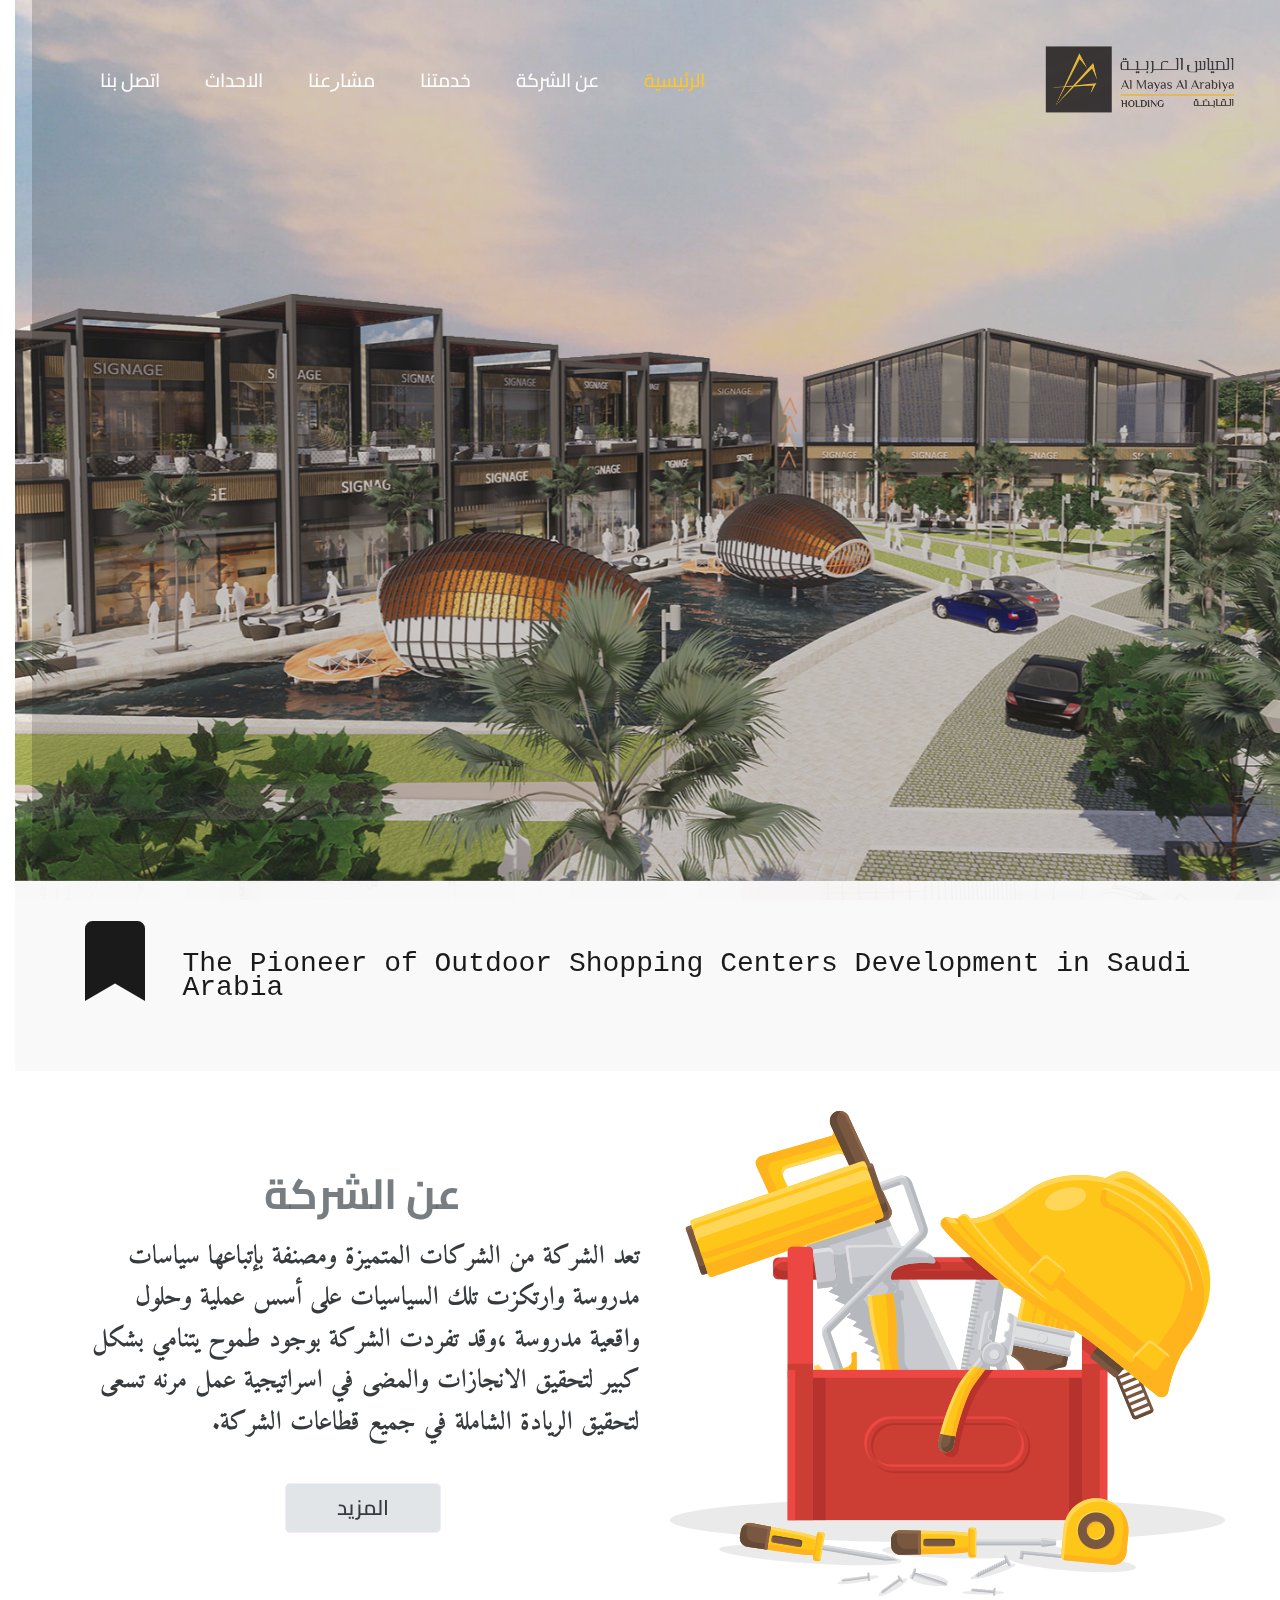
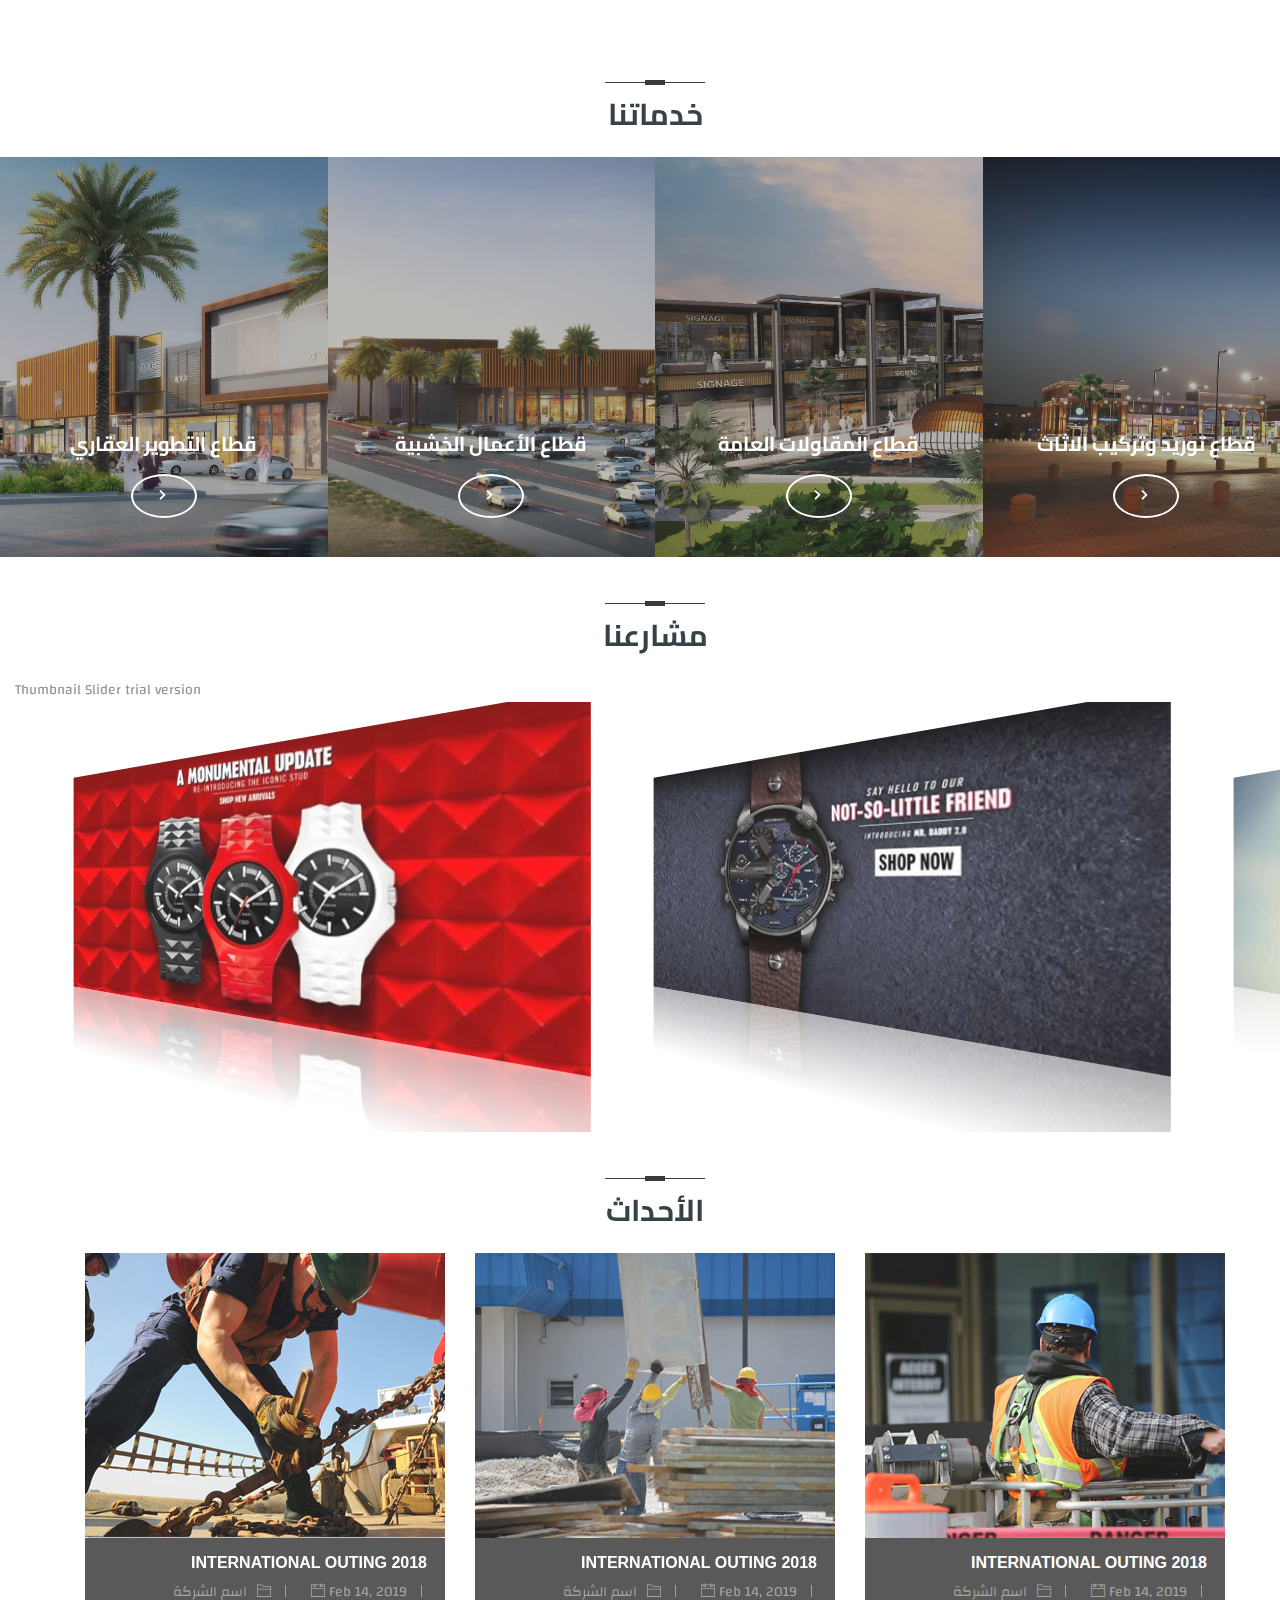
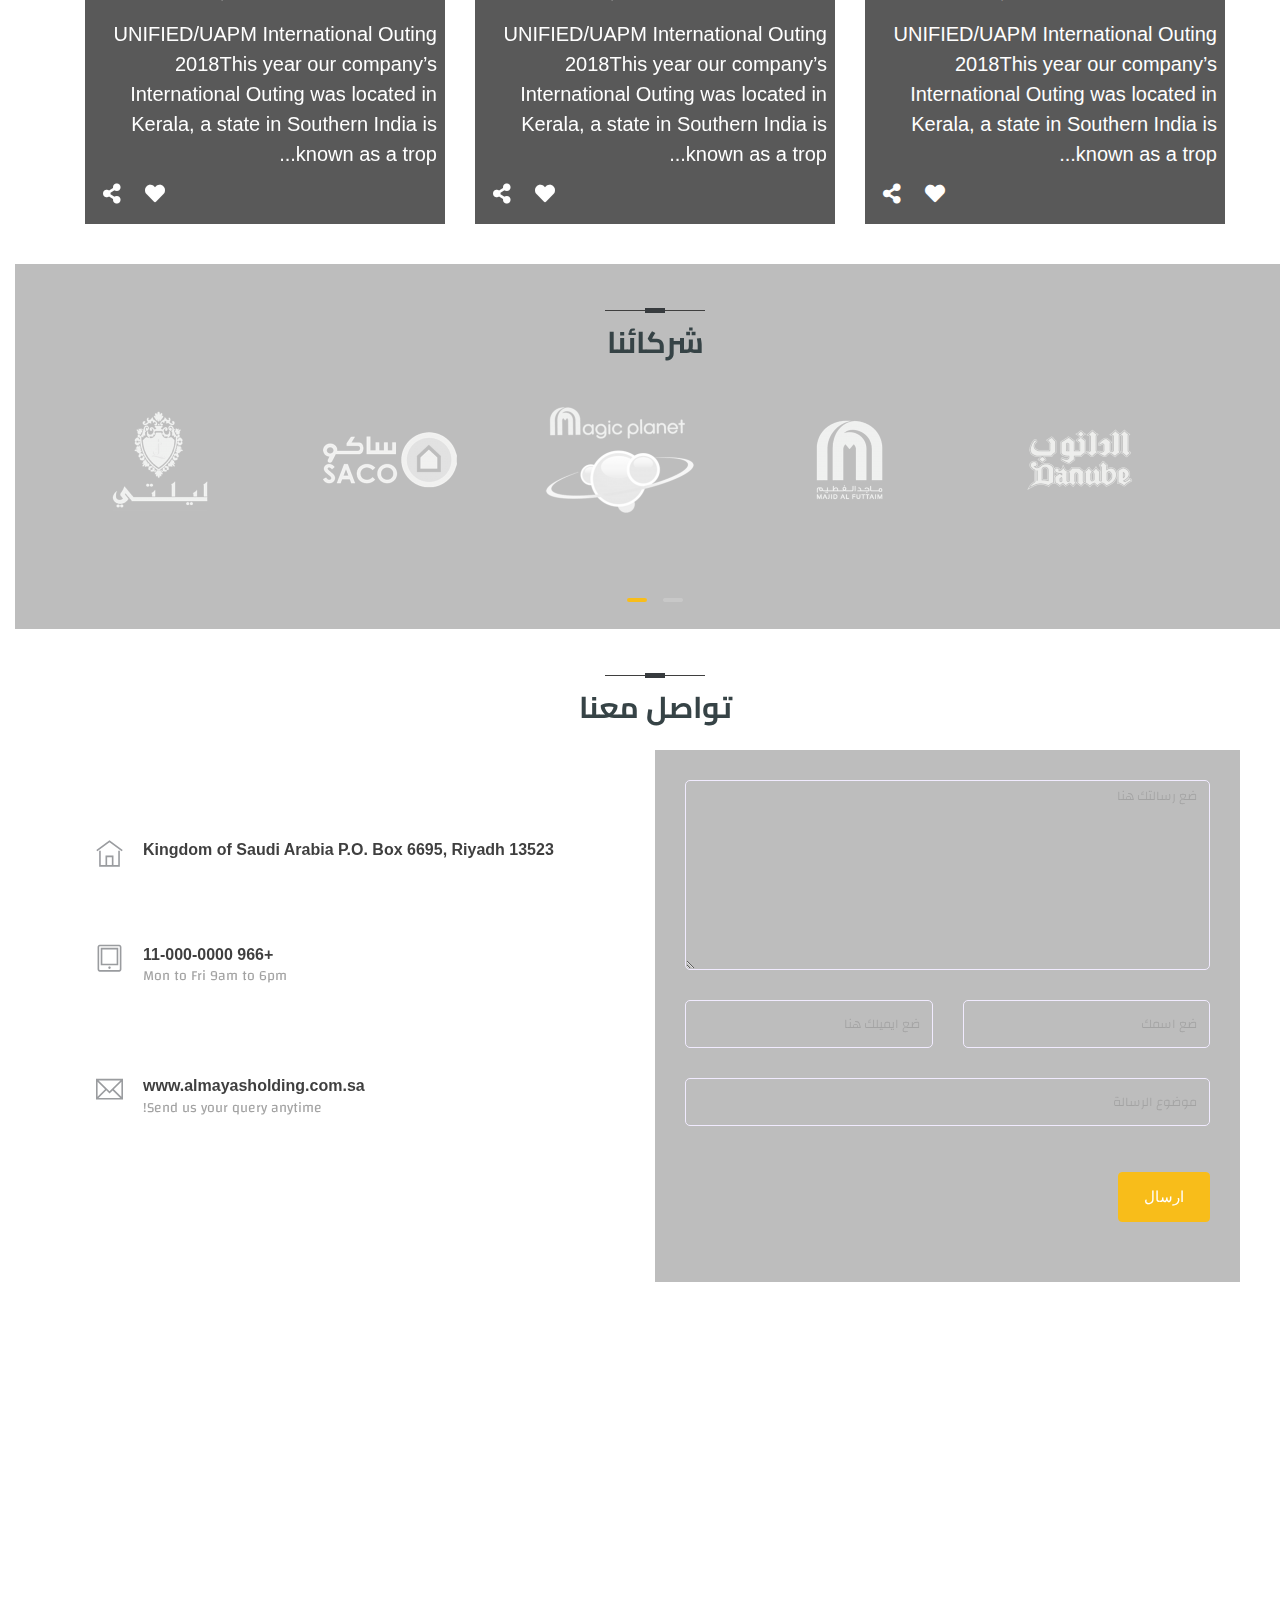
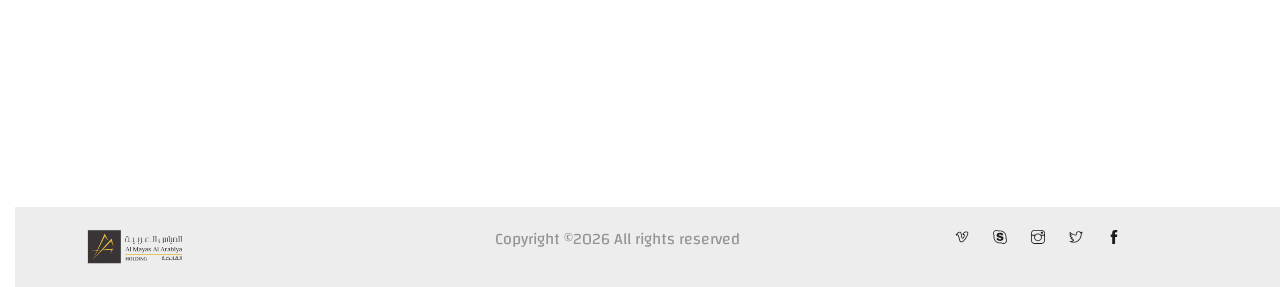
==== index.html @ 6065110e "Add files via upload" ====
<!doctype html>
<html >
<head>
    <!-- Required meta tags -->
    <meta charset="utf-8">
    <meta name="viewport" content="width=device-width, initial-scale=1, shrink-to-fit=no">
    <link rel="icon" href="img/logo.png" type="image/png">
    <title>Index</title>
    <!-- Bootstrap CSS -->
    <link rel="stylesheet" href="css/bootstrap.css">
    <link rel="stylesheet" href="css/themify-icons.css">
    <link rel="stylesheet" href="vendors/fontawesome/css/all.min.css">
    <!-- End WOWSlider.com HEAD section -->
    <link rel="stylesheet" href="vendors/owl-carousel/owl.carousel.min.css">
    <link rel="stylesheet" href="css/bootstrap-rtl.min.css">
    <link href="https://fonts.googleapis.com/css?family=Cairo|Changa" rel="stylesheet">
    <link href="css/thumbnail-slider.css" rel="stylesheet" type="text/css" />
    <!-- main css -->
    <link rel="stylesheet" href="css/style.css">
    <link rel="stylesheet" href="css/responsive.css">

</head>
<body>

         <!-- Start arrow -->
         <div class="up">
                <a href="#">
                   <i class="fa fa-arrow-up" id="goup"></i>
                </a>
                </div>
                    
                <!-- End arrow -->

    <!--================Header Menu Area =================-->
    <header class="header_area">
    <div class="main_menu">
       <nav class="navbar navbar-expand-lg navbar-light">
           <div class="container">
              <!-- Brand and toggle get grouped for better mobile display -->
              <a class="navbar-brand logo_h" href="index.html"><img src="img/logo.png" alt="" width="200px"></a>
              <button class="navbar-toggler" type="button" data-toggle="collapse" data-target="#navbarSupportedContent" aria-controls="navbarSupportedContent" aria-expanded="false" aria-label="Toggle navigation">
                 <span class="icon-bar"></span>
                 <span class="icon-bar"></span>
                 <span class="icon-bar"></span>
             </button>
             <!-- Collect the nav links, forms, and other content for toggling -->
             <div class="collapse navbar-collapse offset" id="navbarSupportedContent">
                <ul class="nav navbar-nav menu_nav mr-auto">
                    <li class="nav-item active"><a class="nav-link" href="index.html">اﻟﺮﺋﻴﺴﻴﺔ</a></li> 
                    <li class="nav-item"><a class="nav-link" href="about-us.html">ﻋﻦ اﻟﺸﺮﻛﺔ</a></li> 
                    <li class="nav-item"><a class="nav-link" href="service.html">خدمتنا</a></li> 
                    <li class="nav-item"><a class="nav-link" href="project.html">ﻣﺸﺎﺭﻋﻨﺎ</a></li>    
                    <li class="nav-item"><a class="nav-link" href="blog.html">الاحداث</a></li>
                    <li class="nav-item"><a class="nav-link" href="contact.html">اﺗﺼﻞ ﺑﻨﺎ</a></li>
                    <!-- <li class="nav-item dropdown">
                    <a class="nav-link dropdown-toggle" href="#" id="navbarDropdown" role="button" data-toggle="dropdown" aria-haspopup="true" aria-expanded="false">
                      <i class="fas fa-globe-europe"></i>
                    </a>
                    <div class="dropdown-menu" aria-labelledby="navbarDropdown">
                      <a class="dropdown-item" href="#">Arabic</a>
                      <a class="dropdown-item" href="#">English</a>
                    </div>
                  </li> -->
                </ul>
            </div> 
        </div>
    </nav>

</div>
</header>
<!--================Header Menu Area =================-->

<!--================Home Banner Area =================-->
<section class="home_banner_area">
    <div class="banner_inner d-flex align-items-center">
        <div class="overlay2"></div>
 </div>
</section>
<!--================End Home Banner Area =================-->

<!--================Pioneer   Area =================-->

    <section class="Pioneer-area area-padding">
        <div class="container">
            <div class="row">
                <div class="col-md-11">
                    <p>The Pioneer of Outdoor Shopping Centers Development in Saudi Arabia</p>
                </div>
            <div class="col-md-1">
                <span><i class="fas fa-bookmark"></i></span>
            </div>
            </div>
        </div>
    </section>

<!--================Pioneer   Area =================-->

<!--================About  Area =================-->
<section class="about-area area-padding">
    <div class="container">
        <div class="row align-items-center">
            
            <div class="col-lg-6 d-none d-lg-block">
                <div class="about-img">
                    <img src="img/banner/about1.png" alt="">
                </div>
            </div>
            <div class="col-lg-6 text-center">
                <div class="about-content">
                    <h4>عن الشركة</h4>
                    <p>ﺗﻌﺪ اﻟﺸﺮﻛﺔ ﻣﻦ اﻟﺸﺮﻛﺎﺕ اﻟﻤﺘﻤﻴﺰﺓ ﻭﻣﺼﻨﻔﺔ ﺑﺈﺗﺒﺎﻋﻬﺎ ﺳﻴﺎﺳﺎﺕ ﻣﺪﺭﻭﺳﺔ ﻭاﺭﺗﻜﺰﺕ ﺗﻠﻚ اﻟﺴﻴﺎﺳﻴﺎﺕ ﻋﻠﻰ ﺃﺳﺲ ﻋﻤﻠﻴﺔ ﻭﺣﻠﻮﻝ ﻭاﻗﻌﻴﺔ ﻣﺪﺭﻭﺳﺔ ،ﻭﻗﺪ ﺗﻔﺮﺩﺕ اﻟﺸﺮﻛﺔ ﺑﻮﺟﻮﺩ ﻃﻤﻮﺡ ﻳﺘﻨﺎﻣﻲ ﺑﺸﻜﻞ ﻛﺒﻴﺮ ﻟﺘﺤﻘﻴﻖ اﻻﻧﺠﺎﺯاﺕ ﻭاﻟﻤﻀﻰ ﻓﻲ اﺳﺮاﺗﻴﺠﻴﺔ ﻋﻤﻞ ﻣﺮﻧﻪ ﺗﺴﻌﻰ ﻟﺘﺤﻘﻴﻖ اﻟﺮﻳﺎﺩﺓ اﻟﺸﺎﻣﻠﺔ ﻓﻲ ﺟﻤﻴﻊ ﻗﻄﺎﻋﺎﺕ اﻟﺸﺮﻛﺔ.</p>

                    <a class="main_btn" href="#">المزيد</a>

                </div>
            </div>
        </div>
    </div>
</section>
<!--================About Area End =================-->

<!--================Service  Area =================-->
<section class="service-area area-padding">
    <div class="">
        <div class="area-heading">
            <h3 class="line">خدماتنا</h3>

        </div>
        <div class="row">

            
            <div class="col-md-6 col-xl-3 padding-none">
                <div class="single-service" style="background-image: url(img/ser/01.jpg);">
                    <div class="overlay"></div>
                    <div class="service-content">
                        <h5>قطاع توريد وتركيب الاثاث </h5>
                        <button data-hover="Read More"><div><i class="fas fa-chevron-right"></i></div></button>
                    </div>
                </div>
            </div>

            
            <div class="col-md-6 col-xl-3 padding-none">
                <div class="single-service" style="background-image: url(img/ser/02.jpg);">
                    <div class="overlay"></div>
                    <div class="service-content">
                        <h5>قطاع المقاولات العامة</h5>
                        <button data-hover="Read More"><div><i class="fas fa-chevron-right"></i></div></button>
                    </div>
                </div>
            </div>


            
            <div class="col-md-6 col-xl-3 padding-none">
                <div class="single-service" style="background-image: url(img/ser/04.jpg);">
                    <div class="overlay"></div>
                    <div class="service-content">
                        <h5>قطاع الأعمال الخشبية</h5>
                        <button data-hover="Read More"><div><i class="fas fa-chevron-right"></i></div></button>
                    </div>
                </div>
            </div>

            
            <div class="col-md-6 col-xl-3 padding-none">
                <div class="single-service" style="background-image: url(img/ser/03.jpg);">
                    <div class="overlay"></div>
                    <div class="service-content">
                        <h5>قطاع التطوير العقاري</h5>
                        <button data-hover="Read More"><div><i class="fas fa-chevron-right"></i></div></button>
                    </div>
                </div>
            </div>

        </div>
        <!-- <div class="row">
            <div class="col-md-12 text-center">
                <a class="main_btn" href="#">المزيد</a>
            </div>
        </div> -->
    </div>
</section>
<!--================Service Area end =================-->



<!--================ Start Portfolio Area =================-->
<div class="container">
    <div class="area-heading">
    <h3 class="line">مشارعنا</h3>

    </div>
</div>
    <div>
        <div id="thumbnail-slider">
            <div class="inner">
                <ul>
                    <li>
                        <a class="thumb" href="img/6.jpg"></a>
                    </li>
                    <li>
                        <a class="thumb" href="img/7.jpg"></a>
                    </li>
                    <li>
                        <a class="thumb" href="img/2.jpg"></a>
                    </li>
                    <li>
                        <a class="thumb" href="img/3.jpg"></a>
                    </li>
                    <li>
                        <a class="thumb" href="img/4.jpg"></a>
                    </li>
                    <li>
                        <a class="thumb" href="img/5.jpg"></a>
                    </li>
                    <li>
                        <a class="thumb" href="img/8.jpg"></a>
                    </li>
                    <li>
                        <a class="thumb" href="img/9.jpg"></a>
                    </li>
                    <li>
                        <a class="thumb" href="img/10.jpg"></a>
                    </li>
                    <li>
                        <a class="thumb" href="img/11.jpg"></a>
                    </li>
                </ul>
            </div>
        </div>
    </div>
<!--================ End Portfolio Area =================-->

<!--================ Start Blog Area =================-->
<section class="blog-area area-padding">
    <div class="container">
      <div class="area-heading">
        <h3 class="line">الأحداث</h3>

    </div>

    <div class="row">
        <div class="col-lg-4 col-md-4">
            <div class="single-blog">
                <div class="thumb">
                    <img class="img-fluid" src="img/blog/1.jpg" alt="">
                </div>
                <div class="short_details">
                    
                    <h5 class="news-title"> INTERNATIONAL OUTING 2018</h5>
                    <div class="meta-top d-flex">

                        <a href="#"><i class="ti-calendar"></i> Feb 14, 2019</a>
                        <a href="#"><i class="ti-folder"></i>اسم الشركة</a>
                    </div>
                    <a class="d-block" href="single-blog.html">
                        <h4>UNIFIED/UAPM International Outing 2018This year our company’s International Outing was located in Kerala, a state in Southern India is known as a trop...</h4>
                    </a>
                    <div class="share-h">
                        <a href="">
                        <i class="fas fa-heart"></i>
                    </a>
                    <a href="">
                        <i class="fas fa-share-alt"></i>
                    </a>
                    </div>
                </div>
            </div>
        </div>
        <div class="col-lg-4 col-md-4">
            <div class="single-blog">
                <div class="thumb">
                    <img class="img-fluid" src="img/blog/2.jpg" alt="">
                </div>
                <div class="short_details">
                    
                    <h5 class="news-title"> INTERNATIONAL OUTING 2018</h5>
                    <div class="meta-top d-flex">

                        <a href="#"><i class="ti-calendar"></i> Feb 14, 2019</a>
                        <a href="#"><i class="ti-folder"></i>اسم الشركة</a>
                    </div>
                    <a class="d-block" href="single-blog.html">
                        <h4>UNIFIED/UAPM International Outing 2018This year our company’s International Outing was located in Kerala, a state in Southern India is known as a trop...</h4>
                    </a>
                    <div class="share-h">
                        <a href="">
                        <i class="fas fa-heart"></i>
                    </a>
                    <a href="">
                        <i class="fas fa-share-alt"></i>
                    </a>
                    </div>
                </div>
            </div>
        </div>
        <div class="col-lg-4 col-md-4">
            <div class="single-blog">
                <div class="thumb">
                    <img class="img-fluid" src="img/blog/3.jpg" alt="">
                </div>
                <div class="short_details">
                    
                    <h5 class="news-title"> INTERNATIONAL OUTING 2018</h5>
                    <div class="meta-top d-flex">

                        <a href="#"><i class="ti-calendar"></i> Feb 14, 2019</a>
                        <a href="#"><i class="ti-folder"></i>اسم الشركة</a>
                    </div>
                    <a class="d-block" href="single-blog.html">
                        <h4>UNIFIED/UAPM International Outing 2018This year our company’s International Outing was located in Kerala, a state in Southern India is known as a trop...</h4>
                    </a>
                    <div class="share-h">
                        <a href="">
                        <i class="fas fa-heart"></i>
                    </a>
                    <a href="">
                        <i class="fas fa-share-alt"></i>
                    </a>
                    </div>
                </div>
            </div>
        </div>
    </div>
</div>
</section>
<!--================ End Blog Area =================-->

<!--================ Start Testimonial Area =================-->
<section class="testimonial-area area-padding" style="direction: ltr; position: relative;" >
    <div class="overlay"></div>
    <div class="container">
     <div class="area-heading">
        <h3 class="line">شركائنا</h3>

    </div>
    <div class="owl-carousel owl-theme">
    <div class="item">
        <div class="thumb">
            <img class="img-fluid" src="img/elements/tes1.jpg" alt="">
        </div>
    </div>
    <div class="item">
        <div class="thumb">
            <img class="img-fluid" src="img/elements/tex2.jpg" alt="">
        </div>
    </div>
    <div class="item">
        <div class="thumb">
            <img class="img-fluid" src="img/elements/tex3.jpg" alt="">
        </div>
    </div>
    <div class="item">
        <div class="thumb">
            <img class="img-fluid" src="img/elements/tex4.jpg" alt="">
        </div>
    </div>
    <div class="item">
        <div class="thumb">
            <img class="img-fluid" src="img/elements/tex5.jpg" alt="">
        </div>
    </div>
    <div class="item">
        <div class="thumb">
            <img class="img-fluid" src="img/elements/tex6.jpg" alt="">
        </div>
    </div>
    <div class="item">
        <div class="thumb">
            <img class="img-fluid" src="img/elements/tex7.jpg" alt="">
        </div>
    </div>
    <div class="item">
        <div class="thumb">
            <img class="img-fluid" src="img/elements/tex8.jpg" alt="">
        </div>
    </div>
    <div class="item">
        <div class="thumb">
            <img class="img-fluid" src="img/elements/tex9.jpg" alt="">
        </div>
    </div>
</div>
</div>
</section>
<!--================ End Testimonial Area =================-->

  <!-- ================ contact section start ================= -->
  <section class="contact-section area-padding2">
    <div class="container">



      <div class="row">
        <div class="col-12">
            <div class="area-heading">
                <h3 class="line">تواصل معنا</h3>
        
            </div>
        </div>
        <div class="col-lg-6 form-edit">
            <div class="overlay"></div>
          <form class="form-contact contact_form" action="contact_process.php" method="post" id="contactForm" novalidate="novalidate">
            <div class="row">
              <div class="col-12">
                <div class="form-group">
                    <textarea class="form-control w-100" name="message" id="message" cols="30" rows="9" placeholder="ضع رسالتك هنا "></textarea>
                </div>
              </div>
              <div class="col-sm-6">
                <div class="form-group">
                  <input class="form-control" name="name" id="name" type="text" placeholder="ضع اسمك">
                </div>
              </div>
              <div class="col-sm-6">
                <div class="form-group">
                  <input class="form-control" name="email" id="email" type="email" placeholder="ضع ايميلك هنا">
                </div>
              </div>
              <div class="col-12">
                <div class="form-group">
                  <input class="form-control" name="subject" id="subject" type="text" placeholder="موضوع الرسالة">
                </div>
              </div>
            </div>
            <div class="form-group mt-3">
              <button type="submit" class="button button-contactForm">ارسال</button>
            </div>
          </form>


        </div>

        <div class="col-lg-6 info2">
          <div class="media contact-info">
            <div class="media-body">
              <h3>Kingdom of Saudi Arabia P.O. Box 6695, Riyadh 13523</h3>
            </div>
            <span class="contact-info__icon"><i class="ti-home"></i></span>
          </div>
          <div class="media contact-info">
            <div class="media-body">
              <h3><a href=" +966 11-000-0000"> +966 11-000-0000</a></h3>
              <p>Mon to Fri 9am to 6pm</p>
            </div>
            <span class="contact-info__icon"><i class="ti-tablet"></i></span>
          </div>
          <div class="media contact-info">
            <div class="media-body">
              <h3><a href=" www.almayasholding.com.sa"> www.almayasholding.com.sa</a></h3>
              <p>Send us your query anytime!</p>
            </div>
            <span class="contact-info__icon"><i class="ti-email"></i></span>
          </div>
        </div>
      </div>
    </div>
          <div >
         <iframe src="https://www.google.com/maps/embed?pb=!1m18!1m12!1m3!1d3453.3534548823413!2d31.337905384674446!3d30.05540142500945!2m3!1f0!2f0!3f0!3m2!1i1024!2i768!4f13.1!3m3!1m2!1s0x14583e6694827131%3A0x3f10094e14791dc7!2z2KrZhdmK2YUg2KXYqNmGINin2YTZhdi52LLYjCDYp9mE2YXZhti32YLYqSDYp9mE2KPZiNmE2YnYjCDZhdiv2YrZhtipINmG2LXYsdiMINmF2K3Yp9mB2LjYqSDYp9mE2YLYp9mH2LHYqeKArA!5e0!3m2!1sar!2seg!4v1554543155558!5m2!1sar!2seg" width="100%" height="480" frameborder="0" style="border:0" allowfullscreen></iframe>
        
      </div>
  </section>
  <!-- ================ contact section end ================= -->

<!--================ start footer Area =================-->
<footer class="footer-area ">
    <div class="container">
        <div class="row">
           <!--  <div class="col-lg-12">
                <div class="single-footer-widget">
                    <div class="row">   
                        <div class="col-lg-4 text-center">
                           <ul class="footer-nav">
                            <li><i class="ti-angle-right"></i>
                                <a href="index.html">الرئيسية</a>
                            </li>
                            <li><i class="ti-angle-right"></i>
                                <a href="about-us.html">عن الشركة</a>
                            </li>
                            <li><i class="ti-angle-right"></i>
                                <a href="service.html">خدمتنا</a>
                            </li>
                            <li><i class="ti-angle-right"></i>
                                <a href="project.html">مشارعنا</a>
                            </li>
                            <li><i class="ti-angle-right"></i>
                                <a href="blog.html">الاحداث</a>
                            </li>
                            <li><i class="ti-angle-right"></i>
                                <a href="contact.html">اتصل بنا</a>
                            </li>
                        </ul>

                    </div>
                    <div class="col-lg-4 text-center">
                       <ul class="footer-nav">
                        <li>
                            <a href=""><img src="img/social/01.png"></a>
                        </li>
                        <li>
                            <a href=""><img src="img/social/02.png"></a>
                        </li>
                        <li>
                            <a href=""><img src="img/social/03.png"></a>
                        </li>
                        <li>
                            <a href=""><img src="img/social/04.png"></a>
                        </li>
                    </ul>
                </div>
                <div class="col-lg-4">
                    <p class="footer-text ">
                    Copyright &copy;<script>document.write(new Date().getFullYear());</script> All rights reserved

                    </p>
                </div>
            </div> -->

            <div class="col-lg-4">
               <ul class="footer_social">
                    <li><a href="#"><i class="ti-facebook"></i></a></li>
                    <li><a href="#"><i class="ti-twitter"></i></a></li>
                    <li><a href="#"><i class="ti-instagram"></i></a></li>
                    <li><a href="#"><i class="ti-skype"></i></a></li>
                    <li><a href="#"><i class="ti-vimeo"></i></a></li>
                </ul>
            </div>
            <div class="col-lg-4">
                <p class="footer-copy">
                    Copyright &copy;<script>document.write(new Date().getFullYear());</script> All rights reserved

                    </p>
            </div>
            <div class="col-lg-4">
                 <img src="img/logo.png" alt="" width="100px">
            </div>
        </div>
    </div>

</div>


</div>


</footer>
<!--================ End footer Area =================-->






<!-- Optional JavaScript -->
<!-- jQuery first, then Popper.js, then Bootstrap JS -->
<script src="js/jquery-2.2.4.min.js"></script>
<script src="js/popper.js"></script>
<script src="js/bootstrap.min.js"></script>
<script src="js/stellar.js"></script>
<script src="vendors/isotope/imagesloaded.pkgd.min.js"></script>
<script src="vendors/isotope/isotope.pkgd.min.js"></script>
<script src="vendors/owl-carousel/owl.carousel.min.js"></script>
<script src="js/jquery.ajaxchimp.min.js"></script>
<script src="js/jquery.counterup.min.js"></script>
<script src="js/waypoints.min.js"></script>
<script src="js/mail-script.js"></script>
<script src="js/contact.js"></script>
<script src="js/jquery.form.js"></script>
<script src="js/jquery.validate.min.js"></script>
<script src="js/thumbnail-slider.js" type="text/javascript"></script>
<script src="js/mail-script.js"></script>
<script src="js/theme.js"></script>
</body>
</html>
---- css/themify-icons.css ----
@font-face {
	font-family: 'themify';
	src:url('../fonts/themify.eot?-fvbane');
	src:url('../fonts/themify.eot?#iefix-fvbane') format('embedded-opentype'),
		url('../fonts/themify.woff?-fvbane') format('woff'),
		url('../fonts/themify.ttf?-fvbane') format('truetype'),
		url('../fonts/themify.svg?-fvbane#themify') format('svg');
	font-weight: normal;
	font-style: normal;
}

[class^="ti-"], [class*=" ti-"] {
	font-family: 'themify';
	speak: none;
	font-style: normal;
	font-weight: normal;
	font-variant: normal;
	text-transform: none;
	line-height: 1;

	/* Better Font Rendering =========== */
	-webkit-font-smoothing: antialiased;
	-moz-osx-font-smoothing: grayscale;
}

.ti-wand:before {
	content: "\e600";
}
.ti-volume:before {
	content: "\e601";
}
.ti-user:before {
	content: "\e602";
}
.ti-unlock:before {
	content: "\e603";
}
.ti-unlink:before {
	content: "\e604";
}
.ti-trash:before {
	content: "\e605";
}
.ti-thought:before {
	content: "\e606";
}
.ti-target:before {
	content: "\e607";
}
.ti-tag:before {
	content: "\e608";
}
.ti-tablet:before {
	content: "\e609";
}
.ti-star:before {
	content: "\e60a";
}
.ti-spray:before {
	content: "\e60b";
}
.ti-signal:before {
	content: "\e60c";
}
.ti-shopping-cart:before {
	content: "\e60d";
}
.ti-shopping-cart-full:before {
	content: "\e60e";
}
.ti-settings:before {
	content: "\e60f";
}
.ti-search:before {
	content: "\e610";
}
.ti-zoom-in:before {
	content: "\e611";
}
.ti-zoom-out:before {
	content: "\e612";
}
.ti-cut:before {
	content: "\e613";
}
.ti-ruler:before {
	content: "\e614";
}
.ti-ruler-pencil:before {
	content: "\e615";
}
.ti-ruler-alt:before {
	content: "\e616";
}
.ti-bookmark:before {
	content: "\e617";
}
.ti-bookmark-alt:before {
	content: "\e618";
}
.ti-reload:before {
	content: "\e619";
}
.ti-plus:before {
	content: "\e61a";
}
.ti-pin:before {
	content: "\e61b";
}
.ti-pencil:before {
	content: "\e61c";
}
.ti-pencil-alt:before {
	content: "\e61d";
}
.ti-paint-roller:before {
	content: "\e61e";
}
.ti-paint-bucket:before {
	content: "\e61f";
}
.ti-na:before {
	content: "\e620";
}
.ti-mobile:before {
	content: "\e621";
}
.ti-minus:before {
	content: "\e622";
}
.ti-medall:before {
	content: "\e623";
}
.ti-medall-alt:before {
	content: "\e624";
}
.ti-marker:before {
	content: "\e625";
}
.ti-marker-alt:before {
	content: "\e626";
}
.ti-arrow-up:before {
	content: "\e627";
}
.ti-arrow-right:before {
	content: "\e628";
}
.ti-arrow-left:before {
	content: "\e629";
}
.ti-arrow-down:before {
	content: "\e62a";
}
.ti-lock:before {
	content: "\e62b";
}
.ti-location-arrow:before {
	content: "\e62c";
}
.ti-link:before {
	content: "\e62d";
}
.ti-layout:before {
	content: "\e62e";
}
.ti-layers:before {
	content: "\e62f";
}
.ti-layers-alt:before {
	content: "\e630";
}
.ti-key:before {
	content: "\e631";
}
.ti-import:before {
	content: "\e632";
}
.ti-image:before {
	content: "\e633";
}
.ti-heart:before {
	content: "\e634";
}
.ti-heart-broken:before {
	content: "\e635";
}
.ti-hand-stop:before {
	content: "\e636";
}
.ti-hand-open:before {
	content: "\e637";
}
.ti-hand-drag:before {
	content: "\e638";
}
.ti-folder:before {
	content: "\e639";
}
.ti-flag:before {
	content: "\e63a";
}
.ti-flag-alt:before {
	content: "\e63b";
}
.ti-flag-alt-2:before {
	content: "\e63c";
}
.ti-eye:before {
	content: "\e63d";
}
.ti-export:before {
	content: "\e63e";
}
.ti-exchange-vertical:before {
	content: "\e63f";
}
.ti-desktop:before {
	content: "\e640";
}
.ti-cup:before {
	content: "\e641";
}
.ti-crown:before {
	content: "\e642";
}
.ti-comments:before {
	content: "\e643";
}
.ti-comment:before {
	content: "\e644";
}
.ti-comment-alt:before {
	content: "\e645";
}
.ti-close:before {
	content: "\e646";
}
.ti-clip:before {
	content: "\e647";
}
.ti-angle-up:before {
	content: "\e648";
}
.ti-angle-right:before {
	content: "\e649";
}
.ti-angle-left:before {
	content: "\e64a";
}
.ti-angle-down:before {
	content: "\e64b";
}
.ti-check:before {
	content: "\e64c";
}
.ti-check-box:before {
	content: "\e64d";
}
.ti-camera:before {
	content: "\e64e";
}
.ti-announcement:before {
	content: "\e64f";
}
.ti-brush:before {
	content: "\e650";
}
.ti-briefcase:before {
	content: "\e651";
}
.ti-bolt:before {
	content: "\e652";
}
.ti-bolt-alt:before {
	content: "\e653";
}
.ti-blackboard:before {
	content: "\e654";
}
.ti-bag:before {
	content: "\e655";
}
.ti-move:before {
	content: "\e656";
}
.ti-arrows-vertical:before {
	content: "\e657";
}
.ti-arrows-horizontal:before {
	content: "\e658";
}
.ti-fullscreen:before {
	content: "\e659";
}
.ti-arrow-top-right:before {
	content: "\e65a";
}
.ti-arrow-top-left:before {
	content: "\e65b";
}
.ti-arrow-circle-up:before {
	content: "\e65c";
}
.ti-arrow-circle-right:before {
	content: "\e65d";
}
.ti-arrow-circle-left:before {
	content: "\e65e";
}
.ti-arrow-circle-down:before {
	content: "\e65f";
}
.ti-angle-double-up:before {
	content: "\e660";
}
.ti-angle-double-right:before {
	content: "\e661";
}
.ti-angle-double-left:before {
	content: "\e662";
}
.ti-angle-double-down:before {
	content: "\e663";
}
.ti-zip:before {
	content: "\e664";
}
.ti-world:before {
	content: "\e665";
}
.ti-wheelchair:before {
	content: "\e666";
}
.ti-view-list:before {
	content: "\e667";
}
.ti-view-list-alt:before {
	content: "\e668";
}
.ti-view-grid:before {
	content: "\e669";
}
.ti-uppercase:before {
	content: "\e66a";
}
.ti-upload:before {
	content: "\e66b";
}
.ti-underline:before {
	content: "\e66c";
}
.ti-truck:before {
	content: "\e66d";
}
.ti-timer:before {
	content: "\e66e";
}
.ti-ticket:before {
	content: "\e66f";
}
.ti-thumb-up:before {
	content: "\e670";
}
.ti-thumb-down:before {
	content: "\e671";
}
.ti-text:before {
	content: "\e672";
}
.ti-stats-up:before {
	content: "\e673";
}
.ti-stats-down:before {
	content: "\e674";
}
.ti-split-v:before {
	content: "\e675";
}
.ti-split-h:before {
	content: "\e676";
}
.ti-smallcap:before {
	content: "\e677";
}
.ti-shine:before {
	content: "\e678";
}
.ti-shift-right:before {
	content: "\e679";
}
.ti-shift-left:before {
	content: "\e67a";
}
.ti-shield:before {
	content: "\e67b";
}
.ti-notepad:before {
	content: "\e67c";
}
.ti-server:before {
	content: "\e67d";
}
.ti-quote-right:before {
	content: "\e67e";
}
.ti-quote-left:before {
	content: "\e67f";
}
.ti-pulse:before {
	content: "\e680";
}
.ti-printer:before {
	content: "\e681";
}
.ti-power-off:before {
	content: "\e682";
}
.ti-plug:before {
	content: "\e683";
}
.ti-pie-chart:before {
	content: "\e684";
}
.ti-paragraph:before {
	content: "\e685";
}
.ti-panel:before {
	content: "\e686";
}
.ti-package:before {
	content: "\e687";
}
.ti-music:before {
	content: "\e688";
}
.ti-music-alt:before {
	content: "\e689";
}
.ti-mouse:before {
	content: "\e68a";
}
.ti-mouse-alt:before {
	content: "\e68b";
}
.ti-money:before {
	content: "\e68c";
}
.ti-microphone:before {
	content: "\e68d";
}
.ti-menu:before {
	content: "\e68e";
}
.ti-menu-alt:before {
	content: "\e68f";
}
.ti-map:before {
	content: "\e690";
}
.ti-map-alt:before {
	content: "\e691";
}
.ti-loop:before {
	content: "\e692";
}
.ti-location-pin:before {
	content: "\e693";
}
.ti-list:before {
	content: "\e694";
}
.ti-light-bulb:before {
	content: "\e695";
}
.ti-Italic:before {
	content: "\e696";
}
.ti-info:before {
	content: "\e697";
}
.ti-infinite:before {
	content: "\e698";
}
.ti-id-badge:before {
	content: "\e699";
}
.ti-hummer:before {
	content: "\e69a";
}
.ti-home:before {
	content: "\e69b";
}
.ti-help:before {
	content: "\e69c";
}
.ti-headphone:before {
	content: "\e69d";
}
.ti-harddrives:before {
	content: "\e69e";
}
.ti-harddrive:before {
	content: "\e69f";
}
.ti-gift:before {
	content: "\e6a0";
}
.ti-game:before {
	content: "\e6a1";
}
.ti-filter:before {
	content: "\e6a2";
}
.ti-files:before {
	content: "\e6a3";
}
.ti-file:before {
	content: "\e6a4";
}
.ti-eraser:before {
	content: "\e6a5";
}
.ti-envelope:before {
	content: "\e6a6";
}
.ti-download:before {
	content: "\e6a7";
}
.ti-direction:before {
	content: "\e6a8";
}
.ti-direction-alt:before {
	content: "\e6a9";
}
.ti-dashboard:before {
	content: "\e6aa";
}
.ti-control-stop:before {
	content: "\e6ab";
}
.ti-control-shuffle:before {
	content: "\e6ac";
}
.ti-control-play:before {
	content: "\e6ad";
}
.ti-control-pause:before {
	content: "\e6ae";
}
.ti-control-forward:before {
	content: "\e6af";
}
.ti-control-backward:before {
	content: "\e6b0";
}
.ti-cloud:before {
	content: "\e6b1";
}
.ti-cloud-up:before {
	content: "\e6b2";
}
.ti-cloud-down:before {
	content: "\e6b3";
}
.ti-clipboard:before {
	content: "\e6b4";
}
.ti-car:before {
	content: "\e6b5";
}
.ti-calendar:before {
	content: "\e6b6";
}
.ti-book:before {
	content: "\e6b7";
}
.ti-bell:before {
	content: "\e6b8";
}
.ti-basketball:before {
	content: "\e6b9";
}
.ti-bar-chart:before {
	content: "\e6ba";
}
.ti-bar-chart-alt:before {
	content: "\e6bb";
}
.ti-back-right:before {
	content: "\e6bc";
}
.ti-back-left:before {
	content: "\e6bd";
}
.ti-arrows-corner:before {
	content: "\e6be";
}
.ti-archive:before {
	content: "\e6bf";
}
.ti-anchor:before {
	content: "\e6c0";
}
.ti-align-right:before {
	content: "\e6c1";
}
.ti-align-left:before {
	content: "\e6c2";
}
.ti-align-justify:before {
	content: "\e6c3";
}
.ti-align-center:before {
	content: "\e6c4";
}
.ti-alert:before {
	content: "\e6c5";
}
.ti-alarm-clock:before {
	content: "\e6c6";
}
.ti-agenda:before {
	content: "\e6c7";
}
.ti-write:before {
	content: "\e6c8";
}
.ti-window:before {
	content: "\e6c9";
}
.ti-widgetized:before {
	content: "\e6ca";
}
.ti-widget:before {
	content: "\e6cb";
}
.ti-widget-alt:before {
	content: "\e6cc";
}
.ti-wallet:before {
	content: "\e6cd";
}
.ti-video-clapper:before {
	content: "\e6ce";
}
.ti-video-camera:before {
	content: "\e6cf";
}
.ti-vector:before {
	content: "\e6d0";
}
.ti-themify-logo:before {
	content: "\e6d1";
}
.ti-themify-favicon:before {
	content: "\e6d2";
}
.ti-themify-favicon-alt:before {
	content: "\e6d3";
}
.ti-support:before {
	content: "\e6d4";
}
.ti-stamp:before {
	content: "\e6d5";
}
.ti-split-v-alt:before {
	content: "\e6d6";
}
.ti-slice:before {
	content: "\e6d7";
}
.ti-shortcode:before {
	content: "\e6d8";
}
.ti-shift-right-alt:before {
	content: "\e6d9";
}
.ti-shift-left-alt:before {
	content: "\e6da";
}
.ti-ruler-alt-2:before {
	content: "\e6db";
}
.ti-receipt:before {
	content: "\e6dc";
}
.ti-pin2:before {
	content: "\e6dd";
}
.ti-pin-alt:before {
	content: "\e6de";
}
.ti-pencil-alt2:before {
	content: "\e6df";
}
.ti-palette:before {
	content: "\e6e0";
}
.ti-more:before {
	content: "\e6e1";
}
.ti-more-alt:before {
	content: "\e6e2";
}
.ti-microphone-alt:before {
	content: "\e6e3";
}
.ti-magnet:before {
	content: "\e6e4";
}
.ti-line-double:before {
	content: "\e6e5";
}
.ti-line-dotted:before {
	content: "\e6e6";
}
.ti-line-dashed:before {
	content: "\e6e7";
}
.ti-layout-width-full:before {
	content: "\e6e8";
}
.ti-layout-width-default:before {
	content: "\e6e9";
}
.ti-layout-width-default-alt:before {
	content: "\e6ea";
}
.ti-layout-tab:before {
	content: "\e6eb";
}
.ti-layout-tab-window:before {
	content: "\e6ec";
}
.ti-layout-tab-v:before {
	content: "\e6ed";
}
.ti-layout-tab-min:before {
	content: "\e6ee";
}
.ti-layout-slider:before {
	content: "\e6ef";
}
.ti-layout-slider-alt:before {
	content: "\e6f0";
}
.ti-layout-sidebar-right:before {
	content: "\e6f1";
}
.ti-layout-sidebar-none:before {
	content: "\e6f2";
}
.ti-layout-sidebar-left:before {
	content: "\e6f3";
}
.ti-layout-placeholder:before {
	content: "\e6f4";
}
.ti-layout-menu:before {
	content: "\e6f5";
}
.ti-layout-menu-v:before {
	content: "\e6f6";
}
.ti-layout-menu-separated:before {
	content: "\e6f7";
}
.ti-layout-menu-full:before {
	content: "\e6f8";
}
.ti-layout-media-right-alt:before {
	content: "\e6f9";
}
.ti-layout-media-right:before {
	content: "\e6fa";
}
.ti-layout-media-overlay:before {
	content: "\e6fb";
}
.ti-layout-media-overlay-alt:before {
	content: "\e6fc";
}
.ti-layout-media-overlay-alt-2:before {
	content: "\e6fd";
}
.ti-layout-media-left-alt:before {
	content: "\e6fe";
}
.ti-layout-media-left:before {
	content: "\e6ff";
}
.ti-layout-media-center-alt:before {
	content: "\e700";
}
.ti-layout-media-center:before {
	content: "\e701";
}
.ti-layout-list-thumb:before {
	content: "\e702";
}
.ti-layout-list-thumb-alt:before {
	content: "\e703";
}
.ti-layout-list-post:before {
	content: "\e704";
}
.ti-layout-list-large-image:before {
	content: "\e705";
}
.ti-layout-line-solid:before {
	content: "\e706";
}
.ti-layout-grid4:before {
	content: "\e707";
}
.ti-layout-grid3:before {
	content: "\e708";
}
.ti-layout-grid2:before {
	content: "\e709";
}
.ti-layout-grid2-thumb:before {
	content: "\e70a";
}
.ti-layout-cta-right:before {
	content: "\e70b";
}
.ti-layout-cta-left:before {
	content: "\e70c";
}
.ti-layout-cta-center:before {
	content: "\e70d";
}
.ti-layout-cta-btn-right:before {
	content: "\e70e";
}
.ti-layout-cta-btn-left:before {
	content: "\e70f";
}
.ti-layout-column4:before {
	content: "\e710";
}
.ti-layout-column3:before {
	content: "\e711";
}
.ti-layout-column2:before {
	content: "\e712";
}
.ti-layout-accordion-separated:before {
	content: "\e713";
}
.ti-layout-accordion-merged:before {
	content: "\e714";
}
.ti-layout-accordion-list:before {
	content: "\e715";
}
.ti-ink-pen:before {
	content: "\e716";
}
.ti-info-alt:before {
	content: "\e717";
}
.ti-help-alt:before {
	content: "\e718";
}
.ti-headphone-alt:before {
	content: "\e719";
}
.ti-hand-point-up:before {
	content: "\e71a";
}
.ti-hand-point-right:before {
	content: "\e71b";
}
.ti-hand-point-left:before {
	content: "\e71c";
}
.ti-hand-point-down:before {
	content: "\e71d";
}
.ti-gallery:before {
	content: "\e71e";
}
.ti-face-smile:before {
	content: "\e71f";
}
.ti-face-sad:before {
	content: "\e720";
}
.ti-credit-card:before {
	content: "\e721";
}
.ti-control-skip-forward:before {
	content: "\e722";
}
.ti-control-skip-backward:before {
	content: "\e723";
}
.ti-control-record:before {
	content: "\e724";
}
.ti-control-eject:before {
	content: "\e725";
}
.ti-comments-smiley:before {
	content: "\e726";
}
.ti-brush-alt:before {
	content: "\e727";
}
.ti-youtube:before {
	content: "\e728";
}
.ti-vimeo:before {
	content: "\e729";
}
.ti-twitter:before {
	content: "\e72a";
}
.ti-time:before {
	content: "\e72b";
}
.ti-tumblr:before {
	content: "\e72c";
}
.ti-skype:before {
	content: "\e72d";
}
.ti-share:before {
	content: "\e72e";
}
.ti-share-alt:before {
	content: "\e72f";
}
.ti-rocket:before {
	content: "\e730";
}
.ti-pinterest:before {
	content: "\e731";
}
.ti-new-window:before {
	content: "\e732";
}
.ti-microsoft:before {
	content: "\e733";
}
.ti-list-ol:before {
	content: "\e734";
}
.ti-linkedin:before {
	content: "\e735";
}
.ti-layout-sidebar-2:before {
	content: "\e736";
}
.ti-layout-grid4-alt:before {
	content: "\e737";
}
.ti-layout-grid3-alt:before {
	content: "\e738";
}
.ti-layout-grid2-alt:before {
	content: "\e739";
}
.ti-layout-column4-alt:before {
	content: "\e73a";
}
.ti-layout-column3-alt:before {
	content: "\e73b";
}
.ti-layout-column2-alt:before {
	content: "\e73c";
}
.ti-instagram:before {
	content: "\e73d";
}
.ti-google:before {
	content: "\e73e";
}
.ti-github:before {
	content: "\e73f";
}
.ti-flickr:before {
	content: "\e740";
}
.ti-facebook:before {
	content: "\e741";
}
.ti-dropbox:before {
	content: "\e742";
}
.ti-dribbble:before {
	content: "\e743";
}
.ti-apple:before {
	content: "\e744";
}
.ti-android:before {
	content: "\e745";
}
.ti-save:before {
	content: "\e746";
}
.ti-save-alt:before {
	content: "\e747";
}
.ti-yahoo:before {
	content: "\e748";
}
.ti-wordpress:before {
	content: "\e749";
}
.ti-vimeo-alt:before {
	content: "\e74a";
}
.ti-twitter-alt:before {
	content: "\e74b";
}
.ti-tumblr-alt:before {
	content: "\e74c";
}
.ti-trello:before {
	content: "\e74d";
}
.ti-stack-overflow:before {
	content: "\e74e";
}
.ti-soundcloud:before {
	content: "\e74f";
}
.ti-sharethis:before {
	content: "\e750";
}
.ti-sharethis-alt:before {
	content: "\e751";
}
.ti-reddit:before {
	content: "\e752";
}
.ti-pinterest-alt:before {
	content: "\e753";
}
.ti-microsoft-alt:before {
	content: "\e754";
}
.ti-linux:before {
	content: "\e755";
}
.ti-jsfiddle:before {
	content: "\e756";
}
.ti-joomla:before {
	content: "\e757";
}
.ti-html5:before {
	content: "\e758";
}
.ti-flickr-alt:before {
	content: "\e759";
}
.ti-email:before {
	content: "\e75a";
}
.ti-drupal:before {
	content: "\e75b";
}
.ti-dropbox-alt:before {
	content: "\e75c";
}
.ti-css3:before {
	content: "\e75d";
}
.ti-rss:before {
	content: "\e75e";
}
.ti-rss-alt:before {
	content: "\e75f";
}
---- vendors/fontawesome/css/all.min.css ----
.fa,.fab,.fal,.far,.fas{-moz-osx-font-smoothing:grayscale;-webkit-font-smoothing:antialiased;display:inline-block;font-style:normal;font-variant:normal;text-rendering:auto;line-height:1}.fa-lg{font-size:1.33333em;line-height:.75em;vertical-align:-.0667em}.fa-xs{font-size:.75em}.fa-sm{font-size:.875em}.fa-1x{font-size:1em}.fa-2x{font-size:2em}.fa-3x{font-size:3em}.fa-4x{font-size:4em}.fa-5x{font-size:5em}.fa-6x{font-size:6em}.fa-7x{font-size:7em}.fa-8x{font-size:8em}.fa-9x{font-size:9em}.fa-10x{font-size:10em}.fa-fw{text-align:center;width:1.25em}.fa-ul{list-style-type:none;margin-left:2.5em;padding-left:0}.fa-ul>li{position:relative}.fa-li{left:-2em;position:absolute;text-align:center;width:2em;line-height:inherit}.fa-border{border:.08em solid #eee;border-radius:.1em;padding:.2em .25em .15em}.fa-pull-left{float:left}.fa-pull-right{float:right}.fa.fa-pull-left,.fab.fa-pull-left,.fal.fa-pull-left,.far.fa-pull-left,.fas.fa-pull-left{margin-right:.3em}.fa.fa-pull-right,.fab.fa-pull-right,.fal.fa-pull-right,.far.fa-pull-right,.fas.fa-pull-right{margin-left:.3em}.fa-spin{animation:fa-spin 2s infinite linear}.fa-pulse{animation:fa-spin 1s infinite steps(8)}@keyframes fa-spin{0%{transform:rotate(0deg)}to{transform:rotate(1turn)}}.fa-rotate-90{-ms-filter:"progid:DXImageTransform.Microsoft.BasicImage(rotation=1)";transform:rotate(90deg)}.fa-rotate-180{-ms-filter:"progid:DXImageTransform.Microsoft.BasicImage(rotation=2)";transform:rotate(180deg)}.fa-rotate-270{-ms-filter:"progid:DXImageTransform.Microsoft.BasicImage(rotation=3)";transform:rotate(270deg)}.fa-flip-horizontal{-ms-filter:"progid:DXImageTransform.Microsoft.BasicImage(rotation=0, mirror=1)";transform:scaleX(-1)}.fa-flip-vertical{transform:scaleY(-1)}.fa-flip-horizontal.fa-flip-vertical,.fa-flip-vertical{-ms-filter:"progid:DXImageTransform.Microsoft.BasicImage(rotation=2, mirror=1)"}.fa-flip-horizontal.fa-flip-vertical{transform:scale(-1)}:root .fa-flip-horizontal,:root .fa-flip-vertical,:root .fa-rotate-90,:root .fa-rotate-180,:root .fa-rotate-270{filter:none}.fa-stack{display:inline-block;height:2em;line-height:2em;position:relative;vertical-align:middle;width:2.5em}.fa-stack-1x,.fa-stack-2x{left:0;position:absolute;text-align:center;width:100%}.fa-stack-1x{line-height:inherit}.fa-stack-2x{font-size:2em}.fa-inverse{color:#fff}.fa-500px:before{content:"\f26e"}.fa-accessible-icon:before{content:"\f368"}.fa-accusoft:before{content:"\f369"}.fa-acquisitions-incorporated:before{content:"\f6af"}.fa-ad:before{content:"\f641"}.fa-address-book:before{content:"\f2b9"}.fa-address-card:before{content:"\f2bb"}.fa-adjust:before{content:"\f042"}.fa-adn:before{content:"\f170"}.fa-adobe:before{content:"\f778"}.fa-adversal:before{content:"\f36a"}.fa-affiliatetheme:before{content:"\f36b"}.fa-air-freshener:before{content:"\f5d0"}.fa-algolia:before{content:"\f36c"}.fa-align-center:before{content:"\f037"}.fa-align-justify:before{content:"\f039"}.fa-align-left:before{content:"\f036"}.fa-align-right:before{content:"\f038"}.fa-alipay:before{content:"\f642"}.fa-allergies:before{content:"\f461"}.fa-amazon:before{content:"\f270"}.fa-amazon-pay:before{content:"\f42c"}.fa-ambulance:before{content:"\f0f9"}.fa-american-sign-language-interpreting:before{content:"\f2a3"}.fa-amilia:before{content:"\f36d"}.fa-anchor:before{content:"\f13d"}.fa-android:before{content:"\f17b"}.fa-angellist:before{content:"\f209"}.fa-angle-double-down:before{content:"\f103"}.fa-angle-double-left:before{content:"\f100"}.fa-angle-double-right:before{content:"\f101"}.fa-angle-double-up:before{content:"\f102"}.fa-angle-down:before{content:"\f107"}.fa-angle-left:before{content:"\f104"}.fa-angle-right:before{content:"\f105"}.fa-angle-up:before{content:"\f106"}.fa-angry:before{content:"\f556"}.fa-angrycreative:before{content:"\f36e"}.fa-angular:before{content:"\f420"}.fa-ankh:before{content:"\f644"}.fa-app-store:before{content:"\f36f"}.fa-app-store-ios:before{content:"\f370"}.fa-apper:before{content:"\f371"}.fa-apple:before{content:"\f179"}.fa-apple-alt:before{content:"\f5d1"}.fa-apple-pay:before{content:"\f415"}.fa-archive:before{content:"\f187"}.fa-archway:before{content:"\f557"}.fa-arrow-alt-circle-down:before{content:"\f358"}.fa-arrow-alt-circle-left:before{content:"\f359"}.fa-arrow-alt-circle-right:before{content:"\f35a"}.fa-arrow-alt-circle-up:before{content:"\f35b"}.fa-arrow-circle-down:before{content:"\f0ab"}.fa-arrow-circle-left:before{content:"\f0a8"}.fa-arrow-circle-right:before{content:"\f0a9"}.fa-arrow-circle-up:before{content:"\f0aa"}.fa-arrow-down:before{content:"\f063"}.fa-arrow-left:before{content:"\f060"}.fa-arrow-right:before{content:"\f061"}.fa-arrow-up:before{content:"\f062"}.fa-arrows-alt:before{content:"\f0b2"}.fa-arrows-alt-h:before{content:"\f337"}.fa-arrows-alt-v:before{content:"\f338"}.fa-artstation:before{content:"\f77a"}.fa-assistive-listening-systems:before{content:"\f2a2"}.fa-asterisk:before{content:"\f069"}.fa-asymmetrik:before{content:"\f372"}.fa-at:before{content:"\f1fa"}.fa-atlas:before{content:"\f558"}.fa-atlassian:before{content:"\f77b"}.fa-atom:before{content:"\f5d2"}.fa-audible:before{content:"\f373"}.fa-audio-description:before{content:"\f29e"}.fa-autoprefixer:before{content:"\f41c"}.fa-avianex:before{content:"\f374"}.fa-aviato:before{content:"\f421"}.fa-award:before{content:"\f559"}.fa-aws:before{content:"\f375"}.fa-baby:before{content:"\f77c"}.fa-baby-carriage:before{content:"\f77d"}.fa-backspace:before{content:"\f55a"}.fa-backward:before{content:"\f04a"}.fa-balance-scale:before{content:"\f24e"}.fa-ban:before{content:"\f05e"}.fa-band-aid:before{content:"\f462"}.fa-bandcamp:before{content:"\f2d5"}.fa-barcode:before{content:"\f02a"}.fa-bars:before{content:"\f0c9"}.fa-baseball-ball:before{content:"\f433"}.fa-basketball-ball:before{content:"\f434"}.fa-bath:before{content:"\f2cd"}.fa-battery-empty:before{content:"\f244"}.fa-battery-full:before{content:"\f240"}.fa-battery-half:before{content:"\f242"}.fa-battery-quarter:before{content:"\f243"}.fa-battery-three-quarters:before{content:"\f241"}.fa-bed:before{content:"\f236"}.fa-beer:before{content:"\f0fc"}.fa-behance:before{content:"\f1b4"}.fa-behance-square:before{content:"\f1b5"}.fa-bell:before{content:"\f0f3"}.fa-bell-slash:before{content:"\f1f6"}.fa-bezier-curve:before{content:"\f55b"}.fa-bible:before{content:"\f647"}.fa-bicycle:before{content:"\f206"}.fa-bimobject:before{content:"\f378"}.fa-binoculars:before{content:"\f1e5"}.fa-biohazard:before{content:"\f780"}.fa-birthday-cake:before{content:"\f1fd"}.fa-bitbucket:before{content:"\f171"}.fa-bitcoin:before{content:"\f379"}.fa-bity:before{content:"\f37a"}.fa-black-tie:before{content:"\f27e"}.fa-blackberry:before{content:"\f37b"}.fa-blender:before{content:"\f517"}.fa-blender-phone:before{content:"\f6b6"}.fa-blind:before{content:"\f29d"}.fa-blog:before{content:"\f781"}.fa-blogger:before{content:"\f37c"}.fa-blogger-b:before{content:"\f37d"}.fa-bluetooth:before{content:"\f293"}.fa-bluetooth-b:before{content:"\f294"}.fa-bold:before{content:"\f032"}.fa-bolt:before{content:"\f0e7"}.fa-bomb:before{content:"\f1e2"}.fa-bone:before{content:"\f5d7"}.fa-bong:before{content:"\f55c"}.fa-book:before{content:"\f02d"}.fa-book-dead:before{content:"\f6b7"}.fa-book-open:before{content:"\f518"}.fa-book-reader:before{content:"\f5da"}.fa-bookmark:before{content:"\f02e"}.fa-bowling-ball:before{content:"\f436"}.fa-box:before{content:"\f466"}.fa-box-open:before{content:"\f49e"}.fa-boxes:before{content:"\f468"}.fa-braille:before{content:"\f2a1"}.fa-brain:before{content:"\f5dc"}.fa-briefcase:before{content:"\f0b1"}.fa-briefcase-medical:before{content:"\f469"}.fa-broadcast-tower:before{content:"\f519"}.fa-broom:before{content:"\f51a"}.fa-brush:before{content:"\f55d"}.fa-btc:before{content:"\f15a"}.fa-bug:before{content:"\f188"}.fa-building:before{content:"\f1ad"}.fa-bullhorn:before{content:"\f0a1"}.fa-bullseye:before{content:"\f140"}.fa-burn:before{content:"\f46a"}.fa-buromobelexperte:before{content:"\f37f"}.fa-bus:before{content:"\f207"}.fa-bus-alt:before{content:"\f55e"}.fa-business-time:before{content:"\f64a"}.fa-buysellads:before{content:"\f20d"}.fa-calculator:before{content:"\f1ec"}.fa-calendar:before{content:"\f133"}.fa-calendar-alt:before{content:"\f073"}.fa-calendar-check:before{content:"\f274"}.fa-calendar-day:before{content:"\f783"}.fa-calendar-minus:before{content:"\f272"}.fa-calendar-plus:before{content:"\f271"}.fa-calendar-times:before{content:"\f273"}.fa-calendar-week:before{content:"\f784"}.fa-camera:before{content:"\f030"}.fa-camera-retro:before{content:"\f083"}.fa-campground:before{content:"\f6bb"}.fa-canadian-maple-leaf:before{content:"\f785"}.fa-candy-cane:before{content:"\f786"}.fa-cannabis:before{content:"\f55f"}.fa-capsules:before{content:"\f46b"}.fa-car:before{content:"\f1b9"}.fa-car-alt:before{content:"\f5de"}.fa-car-battery:before{content:"\f5df"}.fa-car-crash:before{content:"\f5e1"}.fa-car-side:before{content:"\f5e4"}.fa-caret-down:before{content:"\f0d7"}.fa-caret-left:before{content:"\f0d9"}.fa-caret-right:before{content:"\f0da"}.fa-caret-square-down:before{content:"\f150"}.fa-caret-square-left:before{content:"\f191"}.fa-caret-square-right:before{content:"\f152"}.fa-caret-square-up:before{content:"\f151"}.fa-caret-up:before{content:"\f0d8"}.fa-carrot:before{content:"\f787"}.fa-cart-arrow-down:before{content:"\f218"}.fa-cart-plus:before{content:"\f217"}.fa-cash-register:before{content:"\f788"}.fa-cat:before{content:"\f6be"}.fa-cc-amazon-pay:before{content:"\f42d"}.fa-cc-amex:before{content:"\f1f3"}.fa-cc-apple-pay:before{content:"\f416"}.fa-cc-diners-club:before{content:"\f24c"}.fa-cc-discover:before{content:"\f1f2"}.fa-cc-jcb:before{content:"\f24b"}.fa-cc-mastercard:before{content:"\f1f1"}.fa-cc-paypal:before{content:"\f1f4"}.fa-cc-stripe:before{content:"\f1f5"}.fa-cc-visa:before{content:"\f1f0"}.fa-centercode:before{content:"\f380"}.fa-centos:before{content:"\f789"}.fa-certificate:before{content:"\f0a3"}.fa-chair:before{content:"\f6c0"}.fa-chalkboard:before{content:"\f51b"}.fa-chalkboard-teacher:before{content:"\f51c"}.fa-charging-station:before{content:"\f5e7"}.fa-chart-area:before{content:"\f1fe"}.fa-chart-bar:before{content:"\f080"}.fa-chart-line:before{content:"\f201"}.fa-chart-pie:before{content:"\f200"}.fa-check:before{content:"\f00c"}.fa-check-circle:before{content:"\f058"}.fa-check-double:before{content:"\f560"}.fa-check-square:before{content:"\f14a"}.fa-chess:before{content:"\f439"}.fa-chess-bishop:before{content:"\f43a"}.fa-chess-board:before{content:"\f43c"}.fa-chess-king:before{content:"\f43f"}.fa-chess-knight:before{content:"\f441"}.fa-chess-pawn:before{content:"\f443"}.fa-chess-queen:before{content:"\f445"}.fa-chess-rook:before{content:"\f447"}.fa-chevron-circle-down:before{content:"\f13a"}.fa-chevron-circle-left:before{content:"\f137"}.fa-chevron-circle-right:before{content:"\f138"}.fa-chevron-circle-up:before{content:"\f139"}.fa-chevron-down:before{content:"\f078"}.fa-chevron-left:before{content:"\f053"}.fa-chevron-right:before{content:"\f054"}.fa-chevron-up:before{content:"\f077"}.fa-child:before{content:"\f1ae"}.fa-chrome:before{content:"\f268"}.fa-church:before{content:"\f51d"}.fa-circle:before{content:"\f111"}.fa-circle-notch:before{content:"\f1ce"}.fa-city:before{content:"\f64f"}.fa-clipboard:before{content:"\f328"}.fa-clipboard-check:before{content:"\f46c"}.fa-clipboard-list:before{content:"\f46d"}.fa-clock:before{content:"\f017"}.fa-clone:before{content:"\f24d"}.fa-closed-captioning:before{content:"\f20a"}.fa-cloud:before{content:"\f0c2"}.fa-cloud-download-alt:before{content:"\f381"}.fa-cloud-meatball:before{content:"\f73b"}.fa-cloud-moon:before{content:"\f6c3"}.fa-cloud-moon-rain:before{content:"\f73c"}.fa-cloud-rain:before{content:"\f73d"}.fa-cloud-showers-heavy:before{content:"\f740"}.fa-cloud-sun:before{content:"\f6c4"}.fa-cloud-sun-rain:before{content:"\f743"}.fa-cloud-upload-alt:before{content:"\f382"}.fa-cloudscale:before{content:"\f383"}.fa-cloudsmith:before{content:"\f384"}.fa-cloudversify:before{content:"\f385"}.fa-cocktail:before{content:"\f561"}.fa-code:before{content:"\f121"}.fa-code-branch:before{content:"\f126"}.fa-codepen:before{content:"\f1cb"}.fa-codiepie:before{content:"\f284"}.fa-coffee:before{content:"\f0f4"}.fa-cog:before{content:"\f013"}.fa-cogs:before{content:"\f085"}.fa-coins:before{content:"\f51e"}.fa-columns:before{content:"\f0db"}.fa-comment:before{content:"\f075"}.fa-comment-alt:before{content:"\f27a"}.fa-comment-dollar:before{content:"\f651"}.fa-comment-dots:before{content:"\f4ad"}.fa-comment-slash:before{content:"\f4b3"}.fa-comments:before{content:"\f086"}.fa-comments-dollar:before{content:"\f653"}.fa-compact-disc:before{content:"\f51f"}.fa-compass:before{content:"\f14e"}.fa-compress:before{content:"\f066"}.fa-compress-arrows-alt:before{content:"\f78c"}.fa-concierge-bell:before{content:"\f562"}.fa-confluence:before{content:"\f78d"}.fa-connectdevelop:before{content:"\f20e"}.fa-contao:before{content:"\f26d"}.fa-cookie:before{content:"\f563"}.fa-cookie-bite:before{content:"\f564"}.fa-copy:before{content:"\f0c5"}.fa-copyright:before{content:"\f1f9"}.fa-couch:before{content:"\f4b8"}.fa-cpanel:before{content:"\f388"}.fa-creative-commons:before{content:"\f25e"}.fa-creative-commons-by:before{content:"\f4e7"}.fa-creative-commons-nc:before{content:"\f4e8"}.fa-creative-commons-nc-eu:before{content:"\f4e9"}.fa-creative-commons-nc-jp:before{content:"\f4ea"}.fa-creative-commons-nd:before{content:"\f4eb"}.fa-creative-commons-pd:before{content:"\f4ec"}.fa-creative-commons-pd-alt:before{content:"\f4ed"}.fa-creative-commons-remix:before{content:"\f4ee"}.fa-creative-commons-sa:before{content:"\f4ef"}.fa-creative-commons-sampling:before{content:"\f4f0"}.fa-creative-commons-sampling-plus:before{content:"\f4f1"}.fa-creative-commons-share:before{content:"\f4f2"}.fa-creative-commons-zero:before{content:"\f4f3"}.fa-credit-card:before{content:"\f09d"}.fa-critical-role:before{content:"\f6c9"}.fa-crop:before{content:"\f125"}.fa-crop-alt:before{content:"\f565"}.fa-cross:before{content:"\f654"}.fa-crosshairs:before{content:"\f05b"}.fa-crow:before{content:"\f520"}.fa-crown:before{content:"\f521"}.fa-css3:before{content:"\f13c"}.fa-css3-alt:before{content:"\f38b"}.fa-cube:before{content:"\f1b2"}.fa-cubes:before{content:"\f1b3"}.fa-cut:before{content:"\f0c4"}.fa-cuttlefish:before{content:"\f38c"}.fa-d-and-d:before{content:"\f38d"}.fa-d-and-d-beyond:before{content:"\f6ca"}.fa-dashcube:before{content:"\f210"}.fa-database:before{content:"\f1c0"}.fa-deaf:before{content:"\f2a4"}.fa-delicious:before{content:"\f1a5"}.fa-democrat:before{content:"\f747"}.fa-deploydog:before{content:"\f38e"}.fa-deskpro:before{content:"\f38f"}.fa-desktop:before{content:"\f108"}.fa-dev:before{content:"\f6cc"}.fa-deviantart:before{content:"\f1bd"}.fa-dharmachakra:before{content:"\f655"}.fa-dhl:before{content:"\f790"}.fa-diagnoses:before{content:"\f470"}.fa-diaspora:before{content:"\f791"}.fa-dice:before{content:"\f522"}.fa-dice-d20:before{content:"\f6cf"}.fa-dice-d6:before{content:"\f6d1"}.fa-dice-five:before{content:"\f523"}.fa-dice-four:before{content:"\f524"}.fa-dice-one:before{content:"\f525"}.fa-dice-six:before{content:"\f526"}.fa-dice-three:before{content:"\f527"}.fa-dice-two:before{content:"\f528"}.fa-digg:before{content:"\f1a6"}.fa-digital-ocean:before{content:"\f391"}.fa-digital-tachograph:before{content:"\f566"}.fa-directions:before{content:"\f5eb"}.fa-discord:before{content:"\f392"}.fa-discourse:before{content:"\f393"}.fa-divide:before{content:"\f529"}.fa-dizzy:before{content:"\f567"}.fa-dna:before{content:"\f471"}.fa-dochub:before{content:"\f394"}.fa-docker:before{content:"\f395"}.fa-dog:before{content:"\f6d3"}.fa-dollar-sign:before{content:"\f155"}.fa-dolly:before{content:"\f472"}.fa-dolly-flatbed:before{content:"\f474"}.fa-donate:before{content:"\f4b9"}.fa-door-closed:before{content:"\f52a"}.fa-door-open:before{content:"\f52b"}.fa-dot-circle:before{content:"\f192"}.fa-dove:before{content:"\f4ba"}.fa-download:before{content:"\f019"}.fa-draft2digital:before{content:"\f396"}.fa-drafting-compass:before{content:"\f568"}.fa-dragon:before{content:"\f6d5"}.fa-draw-polygon:before{content:"\f5ee"}.fa-dribbble:before{content:"\f17d"}.fa-dribbble-square:before{content:"\f397"}.fa-dropbox:before{content:"\f16b"}.fa-drum:before{content:"\f569"}.fa-drum-steelpan:before{content:"\f56a"}.fa-drumstick-bite:before{content:"\f6d7"}.fa-drupal:before{content:"\f1a9"}.fa-dumbbell:before{content:"\f44b"}.fa-dumpster:before{content:"\f793"}.fa-dumpster-fire:before{content:"\f794"}.fa-dungeon:before{content:"\f6d9"}.fa-dyalog:before{content:"\f399"}.fa-earlybirds:before{content:"\f39a"}.fa-ebay:before{content:"\f4f4"}.fa-edge:before{content:"\f282"}.fa-edit:before{content:"\f044"}.fa-eject:before{content:"\f052"}.fa-elementor:before{content:"\f430"}.fa-ellipsis-h:before{content:"\f141"}.fa-ellipsis-v:before{content:"\f142"}.fa-ello:before{content:"\f5f1"}.fa-ember:before{content:"\f423"}.fa-empire:before{content:"\f1d1"}.fa-envelope:before{content:"\f0e0"}.fa-envelope-open:before{content:"\f2b6"}.fa-envelope-open-text:before{content:"\f658"}.fa-envelope-square:before{content:"\f199"}.fa-envira:before{content:"\f299"}.fa-equals:before{content:"\f52c"}.fa-eraser:before{content:"\f12d"}.fa-erlang:before{content:"\f39d"}.fa-ethereum:before{content:"\f42e"}.fa-ethernet:before{content:"\f796"}.fa-etsy:before{content:"\f2d7"}.fa-euro-sign:before{content:"\f153"}.fa-exchange-alt:before{content:"\f362"}.fa-exclamation:before{content:"\f12a"}.fa-exclamation-circle:before{content:"\f06a"}.fa-exclamation-triangle:before{content:"\f071"}.fa-expand:before{content:"\f065"}.fa-expand-arrows-alt:before{content:"\f31e"}.fa-expeditedssl:before{content:"\f23e"}.fa-external-link-alt:before{content:"\f35d"}.fa-external-link-square-alt:before{content:"\f360"}.fa-eye:before{content:"\f06e"}.fa-eye-dropper:before{content:"\f1fb"}.fa-eye-slash:before{content:"\f070"}.fa-facebook:before{content:"\f09a"}.fa-facebook-f:before{content:"\f39e"}.fa-facebook-messenger:before{content:"\f39f"}.fa-facebook-square:before{content:"\f082"}.fa-fantasy-flight-games:before{content:"\f6dc"}.fa-fast-backward:before{content:"\f049"}.fa-fast-forward:before{content:"\f050"}.fa-fax:before{content:"\f1ac"}.fa-feather:before{content:"\f52d"}.fa-feather-alt:before{content:"\f56b"}.fa-fedex:before{content:"\f797"}.fa-fedora:before{content:"\f798"}.fa-female:before{content:"\f182"}.fa-fighter-jet:before{content:"\f0fb"}.fa-figma:before{content:"\f799"}.fa-file:before{content:"\f15b"}.fa-file-alt:before{content:"\f15c"}.fa-file-archive:before{content:"\f1c6"}.fa-file-audio:before{content:"\f1c7"}.fa-file-code:before{content:"\f1c9"}.fa-file-contract:before{content:"\f56c"}.fa-file-csv:before{content:"\f6dd"}.fa-file-download:before{content:"\f56d"}.fa-file-excel:before{content:"\f1c3"}.fa-file-export:before{content:"\f56e"}.fa-file-image:before{content:"\f1c5"}.fa-file-import:before{content:"\f56f"}.fa-file-invoice:before{content:"\f570"}.fa-file-invoice-dollar:before{content:"\f571"}.fa-file-medical:before{content:"\f477"}.fa-file-medical-alt:before{content:"\f478"}.fa-file-pdf:before{content:"\f1c1"}.fa-file-powerpoint:before{content:"\f1c4"}.fa-file-prescription:before{content:"\f572"}.fa-file-signature:before{content:"\f573"}.fa-file-upload:before{content:"\f574"}.fa-file-video:before{content:"\f1c8"}.fa-file-word:before{content:"\f1c2"}.fa-fill:before{content:"\f575"}.fa-fill-drip:before{content:"\f576"}.fa-film:before{content:"\f008"}.fa-filter:before{content:"\f0b0"}.fa-fingerprint:before{content:"\f577"}.fa-fire:before{content:"\f06d"}.fa-fire-alt:before{content:"\f7e4"}.fa-fire-extinguisher:before{content:"\f134"}.fa-firefox:before{content:"\f269"}.fa-first-aid:before{content:"\f479"}.fa-first-order:before{content:"\f2b0"}.fa-first-order-alt:before{content:"\f50a"}.fa-firstdraft:before{content:"\f3a1"}.fa-fish:before{content:"\f578"}.fa-fist-raised:before{content:"\f6de"}.fa-flag:before{content:"\f024"}.fa-flag-checkered:before{content:"\f11e"}.fa-flag-usa:before{content:"\f74d"}.fa-flask:before{content:"\f0c3"}.fa-flickr:before{content:"\f16e"}.fa-flipboard:before{content:"\f44d"}.fa-flushed:before{content:"\f579"}.fa-fly:before{content:"\f417"}.fa-folder:before{content:"\f07b"}.fa-folder-minus:before{content:"\f65d"}.fa-folder-open:before{content:"\f07c"}.fa-folder-plus:before{content:"\f65e"}.fa-font:before{content:"\f031"}.fa-font-awesome:before{content:"\f2b4"}.fa-font-awesome-alt:before{content:"\f35c"}.fa-font-awesome-flag:before{content:"\f425"}.fa-font-awesome-logo-full:before{content:"\f4e6"}.fa-fonticons:before{content:"\f280"}.fa-fonticons-fi:before{content:"\f3a2"}.fa-football-ball:before{content:"\f44e"}.fa-fort-awesome:before{content:"\f286"}.fa-fort-awesome-alt:before{content:"\f3a3"}.fa-forumbee:before{content:"\f211"}.fa-forward:before{content:"\f04e"}.fa-foursquare:before{content:"\f180"}.fa-free-code-camp:before{content:"\f2c5"}.fa-freebsd:before{content:"\f3a4"}.fa-frog:before{content:"\f52e"}.fa-frown:before{content:"\f119"}.fa-frown-open:before{content:"\f57a"}.fa-fulcrum:before{content:"\f50b"}.fa-funnel-dollar:before{content:"\f662"}.fa-futbol:before{content:"\f1e3"}.fa-galactic-republic:before{content:"\f50c"}.fa-galactic-senate:before{content:"\f50d"}.fa-gamepad:before{content:"\f11b"}.fa-gas-pump:before{content:"\f52f"}.fa-gavel:before{content:"\f0e3"}.fa-gem:before{content:"\f3a5"}.fa-genderless:before{content:"\f22d"}.fa-get-pocket:before{content:"\f265"}.fa-gg:before{content:"\f260"}.fa-gg-circle:before{content:"\f261"}.fa-ghost:before{content:"\f6e2"}.fa-gift:before{content:"\f06b"}.fa-gifts:before{content:"\f79c"}.fa-git:before{content:"\f1d3"}.fa-git-square:before{content:"\f1d2"}.fa-github:before{content:"\f09b"}.fa-github-alt:before{content:"\f113"}.fa-github-square:before{content:"\f092"}.fa-gitkraken:before{content:"\f3a6"}.fa-gitlab:before{content:"\f296"}.fa-gitter:before{content:"\f426"}.fa-glass-cheers:before{content:"\f79f"}.fa-glass-martini:before{content:"\f000"}.fa-glass-martini-alt:before{content:"\f57b"}.fa-glass-whiskey:before{content:"\f7a0"}.fa-glasses:before{content:"\f530"}.fa-glide:before{content:"\f2a5"}.fa-glide-g:before{content:"\f2a6"}.fa-globe:before{content:"\f0ac"}.fa-globe-africa:before{content:"\f57c"}.fa-globe-americas:before{content:"\f57d"}.fa-globe-asia:before{content:"\f57e"}.fa-globe-europe:before{content:"\f7a2"}.fa-gofore:before{content:"\f3a7"}.fa-golf-ball:before{content:"\f450"}.fa-goodreads:before{content:"\f3a8"}.fa-goodreads-g:before{content:"\f3a9"}.fa-google:before{content:"\f1a0"}.fa-google-drive:before{content:"\f3aa"}.fa-google-play:before{content:"\f3ab"}.fa-google-plus:before{content:"\f2b3"}.fa-google-plus-g:before{content:"\f0d5"}.fa-google-plus-square:before{content:"\f0d4"}.fa-google-wallet:before{content:"\f1ee"}.fa-gopuram:before{content:"\f664"}.fa-graduation-cap:before{content:"\f19d"}.fa-gratipay:before{content:"\f184"}.fa-grav:before{content:"\f2d6"}.fa-greater-than:before{content:"\f531"}.fa-greater-than-equal:before{content:"\f532"}.fa-grimace:before{content:"\f57f"}.fa-grin:before{content:"\f580"}.fa-grin-alt:before{content:"\f581"}.fa-grin-beam:before{content:"\f582"}.fa-grin-beam-sweat:before{content:"\f583"}.fa-grin-hearts:before{content:"\f584"}.fa-grin-squint:before{content:"\f585"}.fa-grin-squint-tears:before{content:"\f586"}.fa-grin-stars:before{content:"\f587"}.fa-grin-tears:before{content:"\f588"}.fa-grin-tongue:before{content:"\f589"}.fa-grin-tongue-squint:before{content:"\f58a"}.fa-grin-tongue-wink:before{content:"\f58b"}.fa-grin-wink:before{content:"\f58c"}.fa-grip-horizontal:before{content:"\f58d"}.fa-grip-lines:before{content:"\f7a4"}.fa-grip-lines-vertical:before{content:"\f7a5"}.fa-grip-vertical:before{content:"\f58e"}.fa-gripfire:before{content:"\f3ac"}.fa-grunt:before{content:"\f3ad"}.fa-guitar:before{content:"\f7a6"}.fa-gulp:before{content:"\f3ae"}.fa-h-square:before{content:"\f0fd"}.fa-hacker-news:before{content:"\f1d4"}.fa-hacker-news-square:before{content:"\f3af"}.fa-hackerrank:before{content:"\f5f7"}.fa-hammer:before{content:"\f6e3"}.fa-hamsa:before{content:"\f665"}.fa-hand-holding:before{content:"\f4bd"}.fa-hand-holding-heart:before{content:"\f4be"}.fa-hand-holding-usd:before{content:"\f4c0"}.fa-hand-lizard:before{content:"\f258"}.fa-hand-paper:before{content:"\f256"}.fa-hand-peace:before{content:"\f25b"}.fa-hand-point-down:before{content:"\f0a7"}.fa-hand-point-left:before{content:"\f0a5"}.fa-hand-point-right:before{content:"\f0a4"}.fa-hand-point-up:before{content:"\f0a6"}.fa-hand-pointer:before{content:"\f25a"}.fa-hand-rock:before{content:"\f255"}.fa-hand-scissors:before{content:"\f257"}.fa-hand-spock:before{content:"\f259"}.fa-hands:before{content:"\f4c2"}.fa-hands-helping:before{content:"\f4c4"}.fa-handshake:before{content:"\f2b5"}.fa-hanukiah:before{content:"\f6e6"}.fa-hashtag:before{content:"\f292"}.fa-hat-wizard:before{content:"\f6e8"}.fa-haykal:before{content:"\f666"}.fa-hdd:before{content:"\f0a0"}.fa-heading:before{content:"\f1dc"}.fa-headphones:before{content:"\f025"}.fa-headphones-alt:before{content:"\f58f"}.fa-headset:before{content:"\f590"}.fa-heart:before{content:"\f004"}.fa-heart-broken:before{content:"\f7a9"}.fa-heartbeat:before{content:"\f21e"}.fa-helicopter:before{content:"\f533"}.fa-highlighter:before{content:"\f591"}.fa-hiking:before{content:"\f6ec"}.fa-hippo:before{content:"\f6ed"}.fa-hips:before{content:"\f452"}.fa-hire-a-helper:before{content:"\f3b0"}.fa-history:before{content:"\f1da"}.fa-hockey-puck:before{content:"\f453"}.fa-holly-berry:before{content:"\f7aa"}.fa-home:before{content:"\f015"}.fa-hooli:before{content:"\f427"}.fa-hornbill:before{content:"\f592"}.fa-horse:before{content:"\f6f0"}.fa-horse-head:before{content:"\f7ab"}.fa-hospital:before{content:"\f0f8"}.fa-hospital-alt:before{content:"\f47d"}.fa-hospital-symbol:before{content:"\f47e"}.fa-hot-tub:before{content:"\f593"}.fa-hotel:before{content:"\f594"}.fa-hotjar:before{content:"\f3b1"}.fa-hourglass:before{content:"\f254"}.fa-hourglass-end:before{content:"\f253"}.fa-hourglass-half:before{content:"\f252"}.fa-hourglass-start:before{content:"\f251"}.fa-house-damage:before{content:"\f6f1"}.fa-houzz:before{content:"\f27c"}.fa-hryvnia:before{content:"\f6f2"}.fa-html5:before{content:"\f13b"}.fa-hubspot:before{content:"\f3b2"}.fa-i-cursor:before{content:"\f246"}.fa-icicles:before{content:"\f7ad"}.fa-id-badge:before{content:"\f2c1"}.fa-id-card:before{content:"\f2c2"}.fa-id-card-alt:before{content:"\f47f"}.fa-igloo:before{content:"\f7ae"}.fa-image:before{content:"\f03e"}.fa-images:before{content:"\f302"}.fa-imdb:before{content:"\f2d8"}.fa-inbox:before{content:"\f01c"}.fa-indent:before{content:"\f03c"}.fa-industry:before{content:"\f275"}.fa-infinity:before{content:"\f534"}.fa-info:before{content:"\f129"}.fa-info-circle:before{content:"\f05a"}.fa-instagram:before{content:"\f16d"}.fa-intercom:before{content:"\f7af"}.fa-internet-explorer:before{content:"\f26b"}.fa-invision:before{content:"\f7b0"}.fa-ioxhost:before{content:"\f208"}.fa-italic:before{content:"\f033"}.fa-itunes:before{content:"\f3b4"}.fa-itunes-note:before{content:"\f3b5"}.fa-java:before{content:"\f4e4"}.fa-jedi:before{content:"\f669"}.fa-jedi-order:before{content:"\f50e"}.fa-jenkins:before{content:"\f3b6"}.fa-jira:before{content:"\f7b1"}.fa-joget:before{content:"\f3b7"}.fa-joint:before{content:"\f595"}.fa-joomla:before{content:"\f1aa"}.fa-journal-whills:before{content:"\f66a"}.fa-js:before{content:"\f3b8"}.fa-js-square:before{content:"\f3b9"}.fa-jsfiddle:before{content:"\f1cc"}.fa-kaaba:before{content:"\f66b"}.fa-kaggle:before{content:"\f5fa"}.fa-key:before{content:"\f084"}.fa-keybase:before{content:"\f4f5"}.fa-keyboard:before{content:"\f11c"}.fa-keycdn:before{content:"\f3ba"}.fa-khanda:before{content:"\f66d"}.fa-kickstarter:before{content:"\f3bb"}.fa-kickstarter-k:before{content:"\f3bc"}.fa-kiss:before{content:"\f596"}.fa-kiss-beam:before{content:"\f597"}.fa-kiss-wink-heart:before{content:"\f598"}.fa-kiwi-bird:before{content:"\f535"}.fa-korvue:before{content:"\f42f"}.fa-landmark:before{content:"\f66f"}.fa-language:before{content:"\f1ab"}.fa-laptop:before{content:"\f109"}.fa-laptop-code:before{content:"\f5fc"}.fa-laravel:before{content:"\f3bd"}.fa-lastfm:before{content:"\f202"}.fa-lastfm-square:before{content:"\f203"}.fa-laugh:before{content:"\f599"}.fa-laugh-beam:before{content:"\f59a"}.fa-laugh-squint:before{content:"\f59b"}.fa-laugh-wink:before{content:"\f59c"}.fa-layer-group:before{content:"\f5fd"}.fa-leaf:before{content:"\f06c"}.fa-leanpub:before{content:"\f212"}.fa-lemon:before{content:"\f094"}.fa-less:before{content:"\f41d"}.fa-less-than:before{content:"\f536"}.fa-less-than-equal:before{content:"\f537"}.fa-level-down-alt:before{content:"\f3be"}.fa-level-up-alt:before{content:"\f3bf"}.fa-life-ring:before{content:"\f1cd"}.fa-lightbulb:before{content:"\f0eb"}.fa-line:before{content:"\f3c0"}.fa-link:before{content:"\f0c1"}.fa-linkedin:before{content:"\f08c"}.fa-linkedin-in:before{content:"\f0e1"}.fa-linode:before{content:"\f2b8"}.fa-linux:before{content:"\f17c"}.fa-lira-sign:before{content:"\f195"}.fa-list:before{content:"\f03a"}.fa-list-alt:before{content:"\f022"}.fa-list-ol:before{content:"\f0cb"}.fa-list-ul:before{content:"\f0ca"}.fa-location-arrow:before{content:"\f124"}.fa-lock:before{content:"\f023"}.fa-lock-open:before{content:"\f3c1"}.fa-long-arrow-alt-down:before{content:"\f309"}.fa-long-arrow-alt-left:before{content:"\f30a"}.fa-long-arrow-alt-right:before{content:"\f30b"}.fa-long-arrow-alt-up:before{content:"\f30c"}.fa-low-vision:before{content:"\f2a8"}.fa-luggage-cart:before{content:"\f59d"}.fa-lyft:before{content:"\f3c3"}.fa-magento:before{content:"\f3c4"}.fa-magic:before{content:"\f0d0"}.fa-magnet:before{content:"\f076"}.fa-mail-bulk:before{content:"\f674"}.fa-mailchimp:before{content:"\f59e"}.fa-male:before{content:"\f183"}.fa-mandalorian:before{content:"\f50f"}.fa-map:before{content:"\f279"}.fa-map-marked:before{content:"\f59f"}.fa-map-marked-alt:before{content:"\f5a0"}.fa-map-marker:before{content:"\f041"}.fa-map-marker-alt:before{content:"\f3c5"}.fa-map-pin:before{content:"\f276"}.fa-map-signs:before{content:"\f277"}.fa-markdown:before{content:"\f60f"}.fa-marker:before{content:"\f5a1"}.fa-mars:before{content:"\f222"}.fa-mars-double:before{content:"\f227"}.fa-mars-stroke:before{content:"\f229"}.fa-mars-stroke-h:before{content:"\f22b"}.fa-mars-stroke-v:before{content:"\f22a"}.fa-mask:before{content:"\f6fa"}.fa-mastodon:before{content:"\f4f6"}.fa-maxcdn:before{content:"\f136"}.fa-medal:before{content:"\f5a2"}.fa-medapps:before{content:"\f3c6"}.fa-medium:before{content:"\f23a"}.fa-medium-m:before{content:"\f3c7"}.fa-medkit:before{content:"\f0fa"}.fa-medrt:before{content:"\f3c8"}.fa-meetup:before{content:"\f2e0"}.fa-megaport:before{content:"\f5a3"}.fa-meh:before{content:"\f11a"}.fa-meh-blank:before{content:"\f5a4"}.fa-meh-rolling-eyes:before{content:"\f5a5"}.fa-memory:before{content:"\f538"}.fa-mendeley:before{content:"\f7b3"}.fa-menorah:before{content:"\f676"}.fa-mercury:before{content:"\f223"}.fa-meteor:before{content:"\f753"}.fa-microchip:before{content:"\f2db"}.fa-microphone:before{content:"\f130"}.fa-microphone-alt:before{content:"\f3c9"}.fa-microphone-alt-slash:before{content:"\f539"}.fa-microphone-slash:before{content:"\f131"}.fa-microscope:before{content:"\f610"}.fa-microsoft:before{content:"\f3ca"}.fa-minus:before{content:"\f068"}.fa-minus-circle:before{content:"\f056"}.fa-minus-square:before{content:"\f146"}.fa-mitten:before{content:"\f7b5"}.fa-mix:before{content:"\f3cb"}.fa-mixcloud:before{content:"\f289"}.fa-mizuni:before{content:"\f3cc"}.fa-mobile:before{content:"\f10b"}.fa-mobile-alt:before{content:"\f3cd"}.fa-modx:before{content:"\f285"}.fa-monero:before{content:"\f3d0"}.fa-money-bill:before{content:"\f0d6"}.fa-money-bill-alt:before{content:"\f3d1"}.fa-money-bill-wave:before{content:"\f53a"}.fa-money-bill-wave-alt:before{content:"\f53b"}.fa-money-check:before{content:"\f53c"}.fa-money-check-alt:before{content:"\f53d"}.fa-monument:before{content:"\f5a6"}.fa-moon:before{content:"\f186"}.fa-mortar-pestle:before{content:"\f5a7"}.fa-mosque:before{content:"\f678"}.fa-motorcycle:before{content:"\f21c"}.fa-mountain:before{content:"\f6fc"}.fa-mouse-pointer:before{content:"\f245"}.fa-mug-hot:before{content:"\f7b6"}.fa-music:before{content:"\f001"}.fa-napster:before{content:"\f3d2"}.fa-neos:before{content:"\f612"}.fa-network-wired:before{content:"\f6ff"}.fa-neuter:before{content:"\f22c"}.fa-newspaper:before{content:"\f1ea"}.fa-nimblr:before{content:"\f5a8"}.fa-nintendo-switch:before{content:"\f418"}.fa-node:before{content:"\f419"}.fa-node-js:before{content:"\f3d3"}.fa-not-equal:before{content:"\f53e"}.fa-notes-medical:before{content:"\f481"}.fa-npm:before{content:"\f3d4"}.fa-ns8:before{content:"\f3d5"}.fa-nutritionix:before{content:"\f3d6"}.fa-object-group:before{content:"\f247"}.fa-object-ungroup:before{content:"\f248"}.fa-odnoklassniki:before{content:"\f263"}.fa-odnoklassniki-square:before{content:"\f264"}.fa-oil-can:before{content:"\f613"}.fa-old-republic:before{content:"\f510"}.fa-om:before{content:"\f679"}.fa-opencart:before{content:"\f23d"}.fa-openid:before{content:"\f19b"}.fa-opera:before{content:"\f26a"}.fa-optin-monster:before{content:"\f23c"}.fa-osi:before{content:"\f41a"}.fa-otter:before{content:"\f700"}.fa-outdent:before{content:"\f03b"}.fa-page4:before{content:"\f3d7"}.fa-pagelines:before{content:"\f18c"}.fa-paint-brush:before{content:"\f1fc"}.fa-paint-roller:before{content:"\f5aa"}.fa-palette:before{content:"\f53f"}.fa-palfed:before{content:"\f3d8"}.fa-pallet:before{content:"\f482"}.fa-paper-plane:before{content:"\f1d8"}.fa-paperclip:before{content:"\f0c6"}.fa-parachute-box:before{content:"\f4cd"}.fa-paragraph:before{content:"\f1dd"}.fa-parking:before{content:"\f540"}.fa-passport:before{content:"\f5ab"}.fa-pastafarianism:before{content:"\f67b"}.fa-paste:before{content:"\f0ea"}.fa-patreon:before{content:"\f3d9"}.fa-pause:before{content:"\f04c"}.fa-pause-circle:before{content:"\f28b"}.fa-paw:before{content:"\f1b0"}.fa-paypal:before{content:"\f1ed"}.fa-peace:before{content:"\f67c"}.fa-pen:before{content:"\f304"}.fa-pen-alt:before{content:"\f305"}.fa-pen-fancy:before{content:"\f5ac"}.fa-pen-nib:before{content:"\f5ad"}.fa-pen-square:before{content:"\f14b"}.fa-pencil-alt:before{content:"\f303"}.fa-pencil-ruler:before{content:"\f5ae"}.fa-penny-arcade:before{content:"\f704"}.fa-people-carry:before{content:"\f4ce"}.fa-percent:before{content:"\f295"}.fa-percentage:before{content:"\f541"}.fa-periscope:before{content:"\f3da"}.fa-person-booth:before{content:"\f756"}.fa-phabricator:before{content:"\f3db"}.fa-phoenix-framework:before{content:"\f3dc"}.fa-phoenix-squadron:before{content:"\f511"}.fa-phone:before{content:"\f095"}.fa-phone-slash:before{content:"\f3dd"}.fa-phone-square:before{content:"\f098"}.fa-phone-volume:before{content:"\f2a0"}.fa-php:before{content:"\f457"}.fa-pied-piper:before{content:"\f2ae"}.fa-pied-piper-alt:before{content:"\f1a8"}.fa-pied-piper-hat:before{content:"\f4e5"}.fa-pied-piper-pp:before{content:"\f1a7"}.fa-piggy-bank:before{content:"\f4d3"}.fa-pills:before{content:"\f484"}.fa-pinterest:before{content:"\f0d2"}.fa-pinterest-p:before{content:"\f231"}.fa-pinterest-square:before{content:"\f0d3"}.fa-place-of-worship:before{content:"\f67f"}.fa-plane:before{content:"\f072"}.fa-plane-arrival:before{content:"\f5af"}.fa-plane-departure:before{content:"\f5b0"}.fa-play:before{content:"\f04b"}.fa-play-circle:before{content:"\f144"}.fa-playstation:before{content:"\f3df"}.fa-plug:before{content:"\f1e6"}.fa-plus:before{content:"\f067"}.fa-plus-circle:before{content:"\f055"}.fa-plus-square:before{content:"\f0fe"}.fa-podcast:before{content:"\f2ce"}.fa-poll:before{content:"\f681"}.fa-poll-h:before{content:"\f682"}.fa-poo:before{content:"\f2fe"}.fa-poo-storm:before{content:"\f75a"}.fa-poop:before{content:"\f619"}.fa-portrait:before{content:"\f3e0"}.fa-pound-sign:before{content:"\f154"}.fa-power-off:before{content:"\f011"}.fa-pray:before{content:"\f683"}.fa-praying-hands:before{content:"\f684"}.fa-prescription:before{content:"\f5b1"}.fa-prescription-bottle:before{content:"\f485"}.fa-prescription-bottle-alt:before{content:"\f486"}.fa-print:before{content:"\f02f"}.fa-procedures:before{content:"\f487"}.fa-product-hunt:before{content:"\f288"}.fa-project-diagram:before{content:"\f542"}.fa-pushed:before{content:"\f3e1"}.fa-puzzle-piece:before{content:"\f12e"}.fa-python:before{content:"\f3e2"}.fa-qq:before{content:"\f1d6"}.fa-qrcode:before{content:"\f029"}.fa-question:before{content:"\f128"}.fa-question-circle:before{content:"\f059"}.fa-quidditch:before{content:"\f458"}.fa-quinscape:before{content:"\f459"}.fa-quora:before{content:"\f2c4"}.fa-quote-left:before{content:"\f10d"}.fa-quote-right:before{content:"\f10e"}.fa-quran:before{content:"\f687"}.fa-r-project:before{content:"\f4f7"}.fa-radiation:before{content:"\f7b9"}.fa-radiation-alt:before{content:"\f7ba"}.fa-rainbow:before{content:"\f75b"}.fa-random:before{content:"\f074"}.fa-raspberry-pi:before{content:"\f7bb"}.fa-ravelry:before{content:"\f2d9"}.fa-react:before{content:"\f41b"}.fa-reacteurope:before{content:"\f75d"}.fa-readme:before{content:"\f4d5"}.fa-rebel:before{content:"\f1d0"}.fa-receipt:before{content:"\f543"}.fa-recycle:before{content:"\f1b8"}.fa-red-river:before{content:"\f3e3"}.fa-reddit:before{content:"\f1a1"}.fa-reddit-alien:before{content:"\f281"}.fa-reddit-square:before{content:"\f1a2"}.fa-redhat:before{content:"\f7bc"}.fa-redo:before{content:"\f01e"}.fa-redo-alt:before{content:"\f2f9"}.fa-registered:before{content:"\f25d"}.fa-renren:before{content:"\f18b"}.fa-reply:before{content:"\f3e5"}.fa-reply-all:before{content:"\f122"}.fa-replyd:before{content:"\f3e6"}.fa-republican:before{content:"\f75e"}.fa-researchgate:before{content:"\f4f8"}.fa-resolving:before{content:"\f3e7"}.fa-restroom:before{content:"\f7bd"}.fa-retweet:before{content:"\f079"}.fa-rev:before{content:"\f5b2"}.fa-ribbon:before{content:"\f4d6"}.fa-ring:before{content:"\f70b"}.fa-road:before{content:"\f018"}.fa-robot:before{content:"\f544"}.fa-rocket:before{content:"\f135"}.fa-rocketchat:before{content:"\f3e8"}.fa-rockrms:before{content:"\f3e9"}.fa-route:before{content:"\f4d7"}.fa-rss:before{content:"\f09e"}.fa-rss-square:before{content:"\f143"}.fa-ruble-sign:before{content:"\f158"}.fa-ruler:before{content:"\f545"}.fa-ruler-combined:before{content:"\f546"}.fa-ruler-horizontal:before{content:"\f547"}.fa-ruler-vertical:before{content:"\f548"}.fa-running:before{content:"\f70c"}.fa-rupee-sign:before{content:"\f156"}.fa-sad-cry:before{content:"\f5b3"}.fa-sad-tear:before{content:"\f5b4"}.fa-safari:before{content:"\f267"}.fa-sass:before{content:"\f41e"}.fa-satellite:before{content:"\f7bf"}.fa-satellite-dish:before{content:"\f7c0"}.fa-save:before{content:"\f0c7"}.fa-schlix:before{content:"\f3ea"}.fa-school:before{content:"\f549"}.fa-screwdriver:before{content:"\f54a"}.fa-scribd:before{content:"\f28a"}.fa-scroll:before{content:"\f70e"}.fa-sd-card:before{content:"\f7c2"}.fa-search:before{content:"\f002"}.fa-search-dollar:before{content:"\f688"}.fa-search-location:before{content:"\f689"}.fa-search-minus:before{content:"\f010"}.fa-search-plus:before{content:"\f00e"}.fa-searchengin:before{content:"\f3eb"}.fa-seedling:before{content:"\f4d8"}.fa-sellcast:before{content:"\f2da"}.fa-sellsy:before{content:"\f213"}.fa-server:before{content:"\f233"}.fa-servicestack:before{content:"\f3ec"}.fa-shapes:before{content:"\f61f"}.fa-share:before{content:"\f064"}.fa-share-alt:before{content:"\f1e0"}.fa-share-alt-square:before{content:"\f1e1"}.fa-share-square:before{content:"\f14d"}.fa-shekel-sign:before{content:"\f20b"}.fa-shield-alt:before{content:"\f3ed"}.fa-ship:before{content:"\f21a"}.fa-shipping-fast:before{content:"\f48b"}.fa-shirtsinbulk:before{content:"\f214"}.fa-shoe-prints:before{content:"\f54b"}.fa-shopping-bag:before{content:"\f290"}.fa-shopping-basket:before{content:"\f291"}.fa-shopping-cart:before{content:"\f07a"}.fa-shopware:before{content:"\f5b5"}.fa-shower:before{content:"\f2cc"}.fa-shuttle-van:before{content:"\f5b6"}.fa-sign:before{content:"\f4d9"}.fa-sign-in-alt:before{content:"\f2f6"}.fa-sign-language:before{content:"\f2a7"}.fa-sign-out-alt:before{content:"\f2f5"}.fa-signal:before{content:"\f012"}.fa-signature:before{content:"\f5b7"}.fa-sim-card:before{content:"\f7c4"}.fa-simplybuilt:before{content:"\f215"}.fa-sistrix:before{content:"\f3ee"}.fa-sitemap:before{content:"\f0e8"}.fa-sith:before{content:"\f512"}.fa-skating:before{content:"\f7c5"}.fa-sketch:before{content:"\f7c6"}.fa-skiing:before{content:"\f7c9"}.fa-skiing-nordic:before{content:"\f7ca"}.fa-skull:before{content:"\f54c"}.fa-skull-crossbones:before{content:"\f714"}.fa-skyatlas:before{content:"\f216"}.fa-skype:before{content:"\f17e"}.fa-slack:before{content:"\f198"}.fa-slack-hash:before{content:"\f3ef"}.fa-slash:before{content:"\f715"}.fa-sleigh:before{content:"\f7cc"}.fa-sliders-h:before{content:"\f1de"}.fa-slideshare:before{content:"\f1e7"}.fa-smile:before{content:"\f118"}.fa-smile-beam:before{content:"\f5b8"}.fa-smile-wink:before{content:"\f4da"}.fa-smog:before{content:"\f75f"}.fa-smoking:before{content:"\f48d"}.fa-smoking-ban:before{content:"\f54d"}.fa-sms:before{content:"\f7cd"}.fa-snapchat:before{content:"\f2ab"}.fa-snapchat-ghost:before{content:"\f2ac"}.fa-snapchat-square:before{content:"\f2ad"}.fa-snowboarding:before{content:"\f7ce"}.fa-snowflake:before{content:"\f2dc"}.fa-snowman:before{content:"\f7d0"}.fa-snowplow:before{content:"\f7d2"}.fa-socks:before{content:"\f696"}.fa-solar-panel:before{content:"\f5ba"}.fa-sort:before{content:"\f0dc"}.fa-sort-alpha-down:before{content:"\f15d"}.fa-sort-alpha-up:before{content:"\f15e"}.fa-sort-amount-down:before{content:"\f160"}.fa-sort-amount-up:before{content:"\f161"}.fa-sort-down:before{content:"\f0dd"}.fa-sort-numeric-down:before{content:"\f162"}.fa-sort-numeric-up:before{content:"\f163"}.fa-sort-up:before{content:"\f0de"}.fa-soundcloud:before{content:"\f1be"}.fa-sourcetree:before{content:"\f7d3"}.fa-spa:before{content:"\f5bb"}.fa-space-shuttle:before{content:"\f197"}.fa-speakap:before{content:"\f3f3"}.fa-spider:before{content:"\f717"}.fa-spinner:before{content:"\f110"}.fa-splotch:before{content:"\f5bc"}.fa-spotify:before{content:"\f1bc"}.fa-spray-can:before{content:"\f5bd"}.fa-square:before{content:"\f0c8"}.fa-square-full:before{content:"\f45c"}.fa-square-root-alt:before{content:"\f698"}.fa-squarespace:before{content:"\f5be"}.fa-stack-exchange:before{content:"\f18d"}.fa-stack-overflow:before{content:"\f16c"}.fa-stamp:before{content:"\f5bf"}.fa-star:before{content:"\f005"}.fa-star-and-crescent:before{content:"\f699"}.fa-star-half:before{content:"\f089"}.fa-star-half-alt:before{content:"\f5c0"}.fa-star-of-david:before{content:"\f69a"}.fa-star-of-life:before{content:"\f621"}.fa-staylinked:before{content:"\f3f5"}.fa-steam:before{content:"\f1b6"}.fa-steam-square:before{content:"\f1b7"}.fa-steam-symbol:before{content:"\f3f6"}.fa-step-backward:before{content:"\f048"}.fa-step-forward:before{content:"\f051"}.fa-stethoscope:before{content:"\f0f1"}.fa-sticker-mule:before{content:"\f3f7"}.fa-sticky-note:before{content:"\f249"}.fa-stop:before{content:"\f04d"}.fa-stop-circle:before{content:"\f28d"}.fa-stopwatch:before{content:"\f2f2"}.fa-store:before{content:"\f54e"}.fa-store-alt:before{content:"\f54f"}.fa-strava:before{content:"\f428"}.fa-stream:before{content:"\f550"}.fa-street-view:before{content:"\f21d"}.fa-strikethrough:before{content:"\f0cc"}.fa-stripe:before{content:"\f429"}.fa-stripe-s:before{content:"\f42a"}.fa-stroopwafel:before{content:"\f551"}.fa-studiovinari:before{content:"\f3f8"}.fa-stumbleupon:before{content:"\f1a4"}.fa-stumbleupon-circle:before{content:"\f1a3"}.fa-subscript:before{content:"\f12c"}.fa-subway:before{content:"\f239"}.fa-suitcase:before{content:"\f0f2"}.fa-suitcase-rolling:before{content:"\f5c1"}.fa-sun:before{content:"\f185"}.fa-superpowers:before{content:"\f2dd"}.fa-superscript:before{content:"\f12b"}.fa-supple:before{content:"\f3f9"}.fa-surprise:before{content:"\f5c2"}.fa-suse:before{content:"\f7d6"}.fa-swatchbook:before{content:"\f5c3"}.fa-swimmer:before{content:"\f5c4"}.fa-swimming-pool:before{content:"\f5c5"}.fa-synagogue:before{content:"\f69b"}.fa-sync:before{content:"\f021"}.fa-sync-alt:before{content:"\f2f1"}.fa-syringe:before{content:"\f48e"}.fa-table:before{content:"\f0ce"}.fa-table-tennis:before{content:"\f45d"}.fa-tablet:before{content:"\f10a"}.fa-tablet-alt:before{content:"\f3fa"}.fa-tablets:before{content:"\f490"}.fa-tachometer-alt:before{content:"\f3fd"}.fa-tag:before{content:"\f02b"}.fa-tags:before{content:"\f02c"}.fa-tape:before{content:"\f4db"}.fa-tasks:before{content:"\f0ae"}.fa-taxi:before{content:"\f1ba"}.fa-teamspeak:before{content:"\f4f9"}.fa-teeth:before{content:"\f62e"}.fa-teeth-open:before{content:"\f62f"}.fa-telegram:before{content:"\f2c6"}.fa-telegram-plane:before{content:"\f3fe"}.fa-temperature-high:before{content:"\f769"}.fa-temperature-low:before{content:"\f76b"}.fa-tencent-weibo:before{content:"\f1d5"}.fa-tenge:before{content:"\f7d7"}.fa-terminal:before{content:"\f120"}.fa-text-height:before{content:"\f034"}.fa-text-width:before{content:"\f035"}.fa-th:before{content:"\f00a"}.fa-th-large:before{content:"\f009"}.fa-th-list:before{content:"\f00b"}.fa-the-red-yeti:before{content:"\f69d"}.fa-theater-masks:before{content:"\f630"}.fa-themeco:before{content:"\f5c6"}.fa-themeisle:before{content:"\f2b2"}.fa-thermometer:before{content:"\f491"}.fa-thermometer-empty:before{content:"\f2cb"}.fa-thermometer-full:before{content:"\f2c7"}.fa-thermometer-half:before{content:"\f2c9"}.fa-thermometer-quarter:before{content:"\f2ca"}.fa-thermometer-three-quarters:before{content:"\f2c8"}.fa-think-peaks:before{content:"\f731"}.fa-thumbs-down:before{content:"\f165"}.fa-thumbs-up:before{content:"\f164"}.fa-thumbtack:before{content:"\f08d"}.fa-ticket-alt:before{content:"\f3ff"}.fa-times:before{content:"\f00d"}.fa-times-circle:before{content:"\f057"}.fa-tint:before{content:"\f043"}.fa-tint-slash:before{content:"\f5c7"}.fa-tired:before{content:"\f5c8"}.fa-toggle-off:before{content:"\f204"}.fa-toggle-on:before{content:"\f205"}.fa-toilet:before{content:"\f7d8"}.fa-toilet-paper:before{content:"\f71e"}.fa-toolbox:before{content:"\f552"}.fa-tools:before{content:"\f7d9"}.fa-tooth:before{content:"\f5c9"}.fa-torah:before{content:"\f6a0"}.fa-torii-gate:before{content:"\f6a1"}.fa-tractor:before{content:"\f722"}.fa-trade-federation:before{content:"\f513"}.fa-trademark:before{content:"\f25c"}.fa-traffic-light:before{content:"\f637"}.fa-train:before{content:"\f238"}.fa-tram:before{content:"\f7da"}.fa-transgender:before{content:"\f224"}.fa-transgender-alt:before{content:"\f225"}.fa-trash:before{content:"\f1f8"}.fa-trash-alt:before{content:"\f2ed"}.fa-tree:before{content:"\f1bb"}.fa-trello:before{content:"\f181"}.fa-tripadvisor:before{content:"\f262"}.fa-trophy:before{content:"\f091"}.fa-truck:before{content:"\f0d1"}.fa-truck-loading:before{content:"\f4de"}.fa-truck-monster:before{content:"\f63b"}.fa-truck-moving:before{content:"\f4df"}.fa-truck-pickup:before{content:"\f63c"}.fa-tshirt:before{content:"\f553"}.fa-tty:before{content:"\f1e4"}.fa-tumblr:before{content:"\f173"}.fa-tumblr-square:before{content:"\f174"}.fa-tv:before{content:"\f26c"}.fa-twitch:before{content:"\f1e8"}.fa-twitter:before{content:"\f099"}.fa-twitter-square:before{content:"\f081"}.fa-typo3:before{content:"\f42b"}.fa-uber:before{content:"\f402"}.fa-ubuntu:before{content:"\f7df"}.fa-uikit:before{content:"\f403"}.fa-umbrella:before{content:"\f0e9"}.fa-umbrella-beach:before{content:"\f5ca"}.fa-underline:before{content:"\f0cd"}.fa-undo:before{content:"\f0e2"}.fa-undo-alt:before{content:"\f2ea"}.fa-uniregistry:before{content:"\f404"}.fa-universal-access:before{content:"\f29a"}.fa-university:before{content:"\f19c"}.fa-unlink:before{content:"\f127"}.fa-unlock:before{content:"\f09c"}.fa-unlock-alt:before{content:"\f13e"}.fa-untappd:before{content:"\f405"}.fa-upload:before{content:"\f093"}.fa-ups:before{content:"\f7e0"}.fa-usb:before{content:"\f287"}.fa-user:before{content:"\f007"}.fa-user-alt:before{content:"\f406"}.fa-user-alt-slash:before{content:"\f4fa"}.fa-user-astronaut:before{content:"\f4fb"}.fa-user-check:before{content:"\f4fc"}.fa-user-circle:before{content:"\f2bd"}.fa-user-clock:before{content:"\f4fd"}.fa-user-cog:before{content:"\f4fe"}.fa-user-edit:before{content:"\f4ff"}.fa-user-friends:before{content:"\f500"}.fa-user-graduate:before{content:"\f501"}.fa-user-injured:before{content:"\f728"}.fa-user-lock:before{content:"\f502"}.fa-user-md:before{content:"\f0f0"}.fa-user-minus:before{content:"\f503"}.fa-user-ninja:before{content:"\f504"}.fa-user-plus:before{content:"\f234"}.fa-user-secret:before{content:"\f21b"}.fa-user-shield:before{content:"\f505"}.fa-user-slash:before{content:"\f506"}.fa-user-tag:before{content:"\f507"}.fa-user-tie:before{content:"\f508"}.fa-user-times:before{content:"\f235"}.fa-users:before{content:"\f0c0"}.fa-users-cog:before{content:"\f509"}.fa-usps:before{content:"\f7e1"}.fa-ussunnah:before{content:"\f407"}.fa-utensil-spoon:before{content:"\f2e5"}.fa-utensils:before{content:"\f2e7"}.fa-vaadin:before{content:"\f408"}.fa-vector-square:before{content:"\f5cb"}.fa-venus:before{content:"\f221"}.fa-venus-double:before{content:"\f226"}.fa-venus-mars:before{content:"\f228"}.fa-viacoin:before{content:"\f237"}.fa-viadeo:before{content:"\f2a9"}.fa-viadeo-square:before{content:"\f2aa"}.fa-vial:before{content:"\f492"}.fa-vials:before{content:"\f493"}.fa-viber:before{content:"\f409"}.fa-video:before{content:"\f03d"}.fa-video-slash:before{content:"\f4e2"}.fa-vihara:before{content:"\f6a7"}.fa-vimeo:before{content:"\f40a"}.fa-vimeo-square:before{content:"\f194"}.fa-vimeo-v:before{content:"\f27d"}.fa-vine:before{content:"\f1ca"}.fa-vk:before{content:"\f189"}.fa-vnv:before{content:"\f40b"}.fa-volleyball-ball:before{content:"\f45f"}.fa-volume-down:before{content:"\f027"}.fa-volume-mute:before{content:"\f6a9"}.fa-volume-off:before{content:"\f026"}.fa-volume-up:before{content:"\f028"}.fa-vote-yea:before{content:"\f772"}.fa-vr-cardboard:before{content:"\f729"}.fa-vuejs:before{content:"\f41f"}.fa-walking:before{content:"\f554"}.fa-wallet:before{content:"\f555"}.fa-warehouse:before{content:"\f494"}.fa-water:before{content:"\f773"}.fa-weebly:before{content:"\f5cc"}.fa-weibo:before{content:"\f18a"}.fa-weight:before{content:"\f496"}.fa-weight-hanging:before{content:"\f5cd"}.fa-weixin:before{content:"\f1d7"}.fa-whatsapp:before{content:"\f232"}.fa-whatsapp-square:before{content:"\f40c"}.fa-wheelchair:before{content:"\f193"}.fa-whmcs:before{content:"\f40d"}.fa-wifi:before{content:"\f1eb"}.fa-wikipedia-w:before{content:"\f266"}.fa-wind:before{content:"\f72e"}.fa-window-close:before{content:"\f410"}.fa-window-maximize:before{content:"\f2d0"}.fa-window-minimize:before{content:"\f2d1"}.fa-window-restore:before{content:"\f2d2"}.fa-windows:before{content:"\f17a"}.fa-wine-bottle:before{content:"\f72f"}.fa-wine-glass:before{content:"\f4e3"}.fa-wine-glass-alt:before{content:"\f5ce"}.fa-wix:before{content:"\f5cf"}.fa-wizards-of-the-coast:before{content:"\f730"}.fa-wolf-pack-battalion:before{content:"\f514"}.fa-won-sign:before{content:"\f159"}.fa-wordpress:before{content:"\f19a"}.fa-wordpress-simple:before{content:"\f411"}.fa-wpbeginner:before{content:"\f297"}.fa-wpexplorer:before{content:"\f2de"}.fa-wpforms:before{content:"\f298"}.fa-wpressr:before{content:"\f3e4"}.fa-wrench:before{content:"\f0ad"}.fa-x-ray:before{content:"\f497"}.fa-xbox:before{content:"\f412"}.fa-xing:before{content:"\f168"}.fa-xing-square:before{content:"\f169"}.fa-y-combinator:before{content:"\f23b"}.fa-yahoo:before{content:"\f19e"}.fa-yandex:before{content:"\f413"}.fa-yandex-international:before{content:"\f414"}.fa-yarn:before{content:"\f7e3"}.fa-yelp:before{content:"\f1e9"}.fa-yen-sign:before{content:"\f157"}.fa-yin-yang:before{content:"\f6ad"}.fa-yoast:before{content:"\f2b1"}.fa-youtube:before{content:"\f167"}.fa-youtube-square:before{content:"\f431"}.fa-zhihu:before{content:"\f63f"}.sr-only{border:0;clip:rect(0,0,0,0);height:1px;margin:-1px;overflow:hidden;padding:0;position:absolute;width:1px}.sr-only-focusable:active,.sr-only-focusable:focus{clip:auto;height:auto;margin:0;overflow:visible;position:static;width:auto}@font-face{font-family:"Font Awesome 5 Brands";font-style:normal;font-weight:normal;src:url(../webfonts/fa-brands-400.eot);src:url(../webfonts/fa-brands-400.eot?#iefix) format("embedded-opentype"),url(../webfonts/fa-brands-400.woff2) format("woff2"),url(../webfonts/fa-brands-400.woff) format("woff"),url(../webfonts/fa-brands-400.ttf) format("truetype"),url(../webfonts/fa-brands-400.svg#fontawesome) format("svg")}.fab{font-family:"Font Awesome 5 Brands"}@font-face{font-family:"Font Awesome 5 Free";font-style:normal;font-weight:400;src:url(../webfonts/fa-regular-400.eot);src:url(../webfonts/fa-regular-400.eot?#iefix) format("embedded-opentype"),url(../webfonts/fa-regular-400.woff2) format("woff2"),url(../webfonts/fa-regular-400.woff) format("woff"),url(../webfonts/fa-regular-400.ttf) format("truetype"),url(../webfonts/fa-regular-400.svg#fontawesome) format("svg")}.far{font-weight:400}@font-face{font-family:"Font Awesome 5 Free";font-style:normal;font-weight:900;src:url(../webfonts/fa-solid-900.eot);src:url(../webfonts/fa-solid-900.eot?#iefix) format("embedded-opentype"),url(../webfonts/fa-solid-900.woff2) format("woff2"),url(../webfonts/fa-solid-900.woff) format("woff"),url(../webfonts/fa-solid-900.ttf) format("truetype"),url(../webfonts/fa-solid-900.svg#fontawesome) format("svg")}.fa,.far,.fas{font-family:"Font Awesome 5 Free"}.fa,.fas{font-weight:900}
---- css/thumbnail-slider.css ----
/* http://www.menucool.com/jquery-slider */

#thumbnail-slider {
    margin:0 auto; /*center-aligned*/
    width:100%;
    /*max-width:900px;*/
    padding:0;
    box-sizing:border-box;
    position:relative;
    -webkit-user-select: none;
    user-select:none;
}

#thumbnail-slider div.inner {    
    /*the followings should not be changed */
    position:relative;
    overflow:hidden;
    padding:0;
    margin:0;
}
 
#thumbnail-slider div.inner ul {    
    /*the followings should not be changed */
    white-space:nowrap;
    position:relative;
    left:0; top:0;
    list-style:none;
    font-size:0;
    padding:0;
    margin:0;
    float:left!important;
    width:auto!important;
    height:auto!important;
}

#thumbnail-slider ul li {
    display:inline-block;
    margin-top:20px;
    margin-bottom:90px;
    margin-left:-30px; margin-right:-30px; /* Spacing between thumbs*/
    -webkit-transform:scale(0.9);
    transform:scale(0.9); /*Note: The scale down will increase the spacing between slides. You can set negative margins as did above to roll back the spacing. */
    -webkit-transition:-webkit-transform 0.5s;
    transition:transform 0.5s;
    box-sizing:content-box;
    text-align:center;
    vertical-align:middle;
    padding:0;
    position:relative;
    list-style:none;
    backface-visibility:hidden;
    
	/*-webkit-filter: grayscale(100%);
	filter: grayscale(100%);*/
    
}

#thumbnail-slider ul li.active {
    -webkit-transform:scale(1.15); 
    transform:scale(1.15); /*Note: if scale is greater than 1, the margin-top and margin-bottom in the selector "#thumbnail-slider li" must be set with a sufficient value so the enlarged image will be shown within the margins.*/
    background-color:transparent;
    
	/*-webkit-filter: initial;
	filter: initial;*/
}

#thumbnail-slider .thumb {
    width:100%;
    height: 100%;
    background-size:contain;
    background-repeat:no-repeat;
    background-position:center center;
    display:block;
    position:absolute;
    font-size:0;
    cursor:inherit;
    -webkit-box-reflect: below 0px -webkit-gradient(linear, left top, left bottom, from(transparent), color-stop(70%, transparent), to(rgba(255,255,255,0.4)));
    transition:all linear 0.4s;
}


/*-- Start 3D --*/
    #thumbnail-slider .thumb {
        -webkit-transform: perspective(500px) translateX(1px) translateZ(-30px) rotateY(30deg);
        transform: perspective(500px) translateX(1px) translateZ(-30px) rotateY(30deg);
    }

    #thumbnail-slider .active .thumb {
        -webkit-transform: translateX(0px) translateZ(0px) rotateY(0deg); 
        transform: translateX(0px) translateZ(0px) rotateY(0deg); 
    }

    #thumbnail-slider li.active ~ li .thumb {
        -webkit-transform: perspective(500px) translateX(-1px) translateZ(-30px) rotateY(-30deg); 
        transform: perspective(500px) translateX(-1px) translateZ(-30px) rotateY(-30deg); 
    }
/*-- End 3D --*/

/* --------- navigation controls ------- */   
/* The nav id should be: slider id + ("-prev", "-next", and "-pause-play") */

#thumbnail-slider-pause-play {display:none;} /*.pause*/
#thumbnail-slider-prev, #thumbnail-slider-next {display:none;}
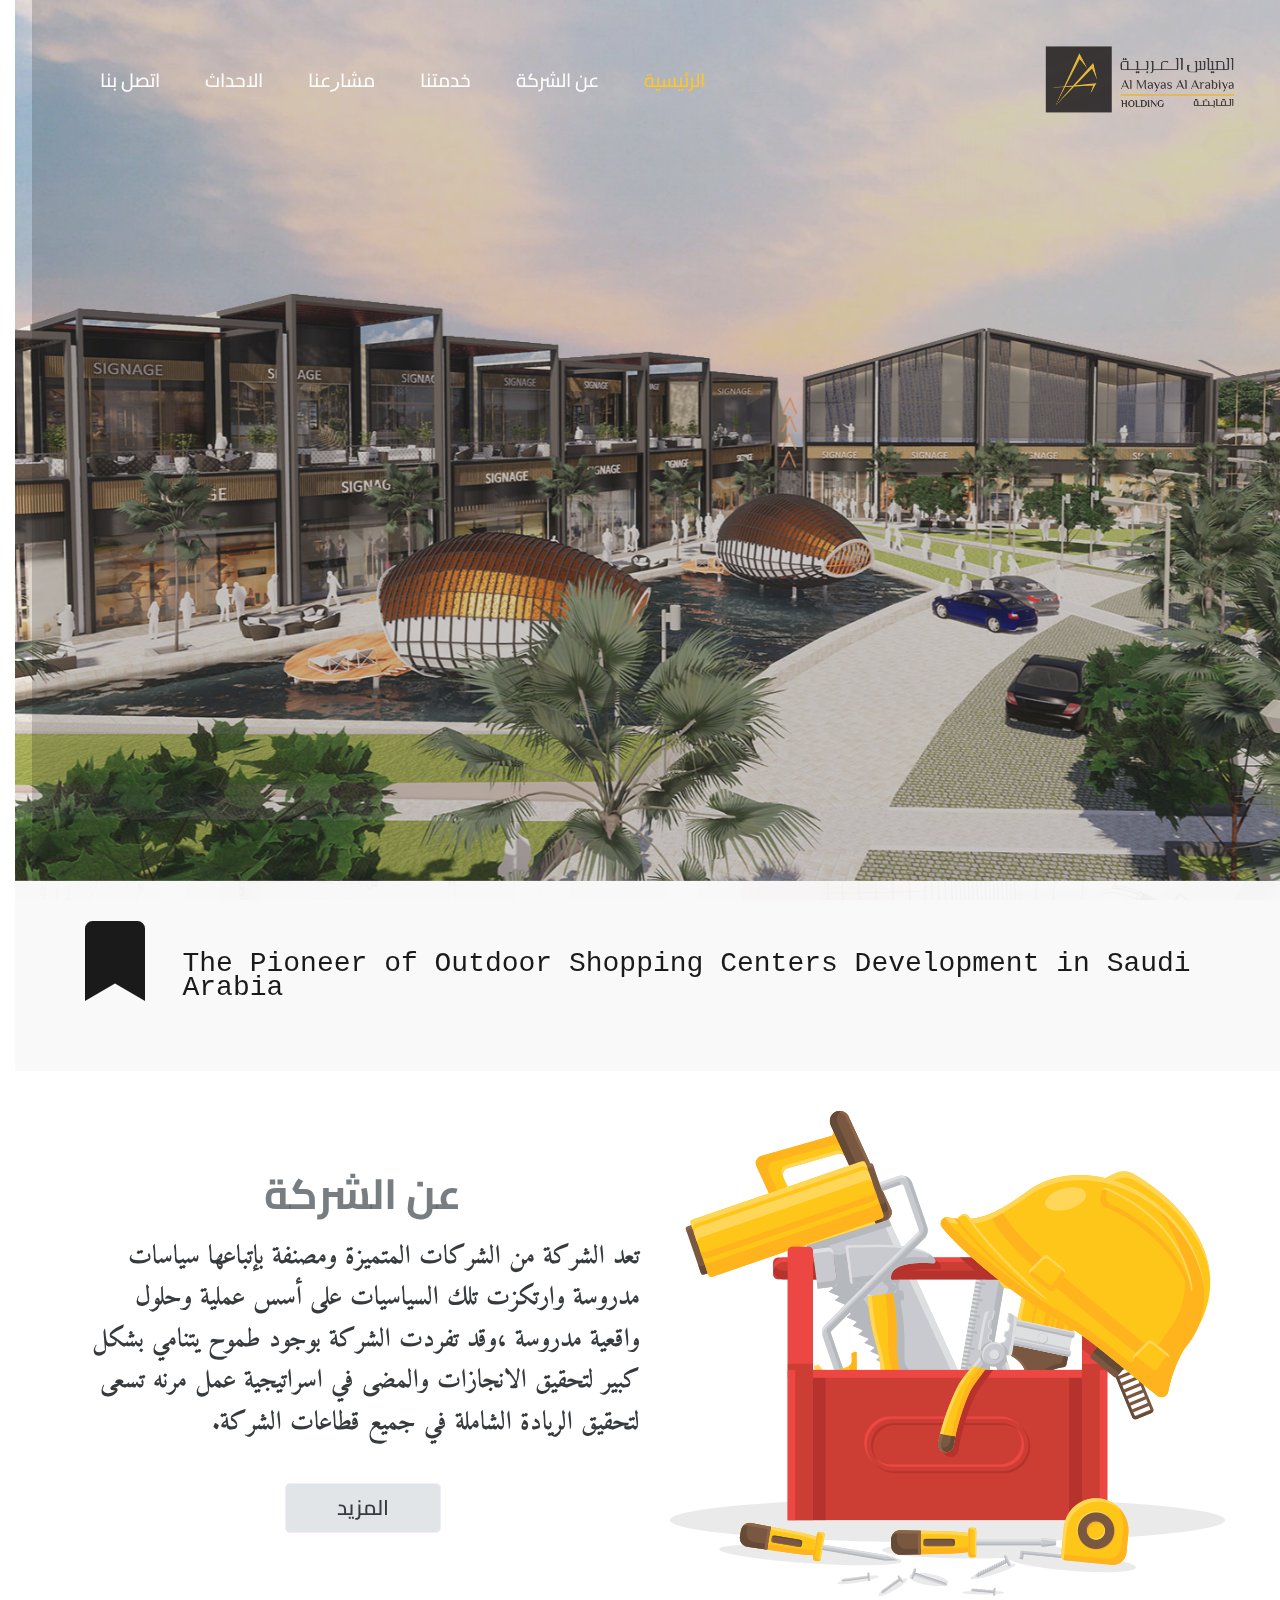
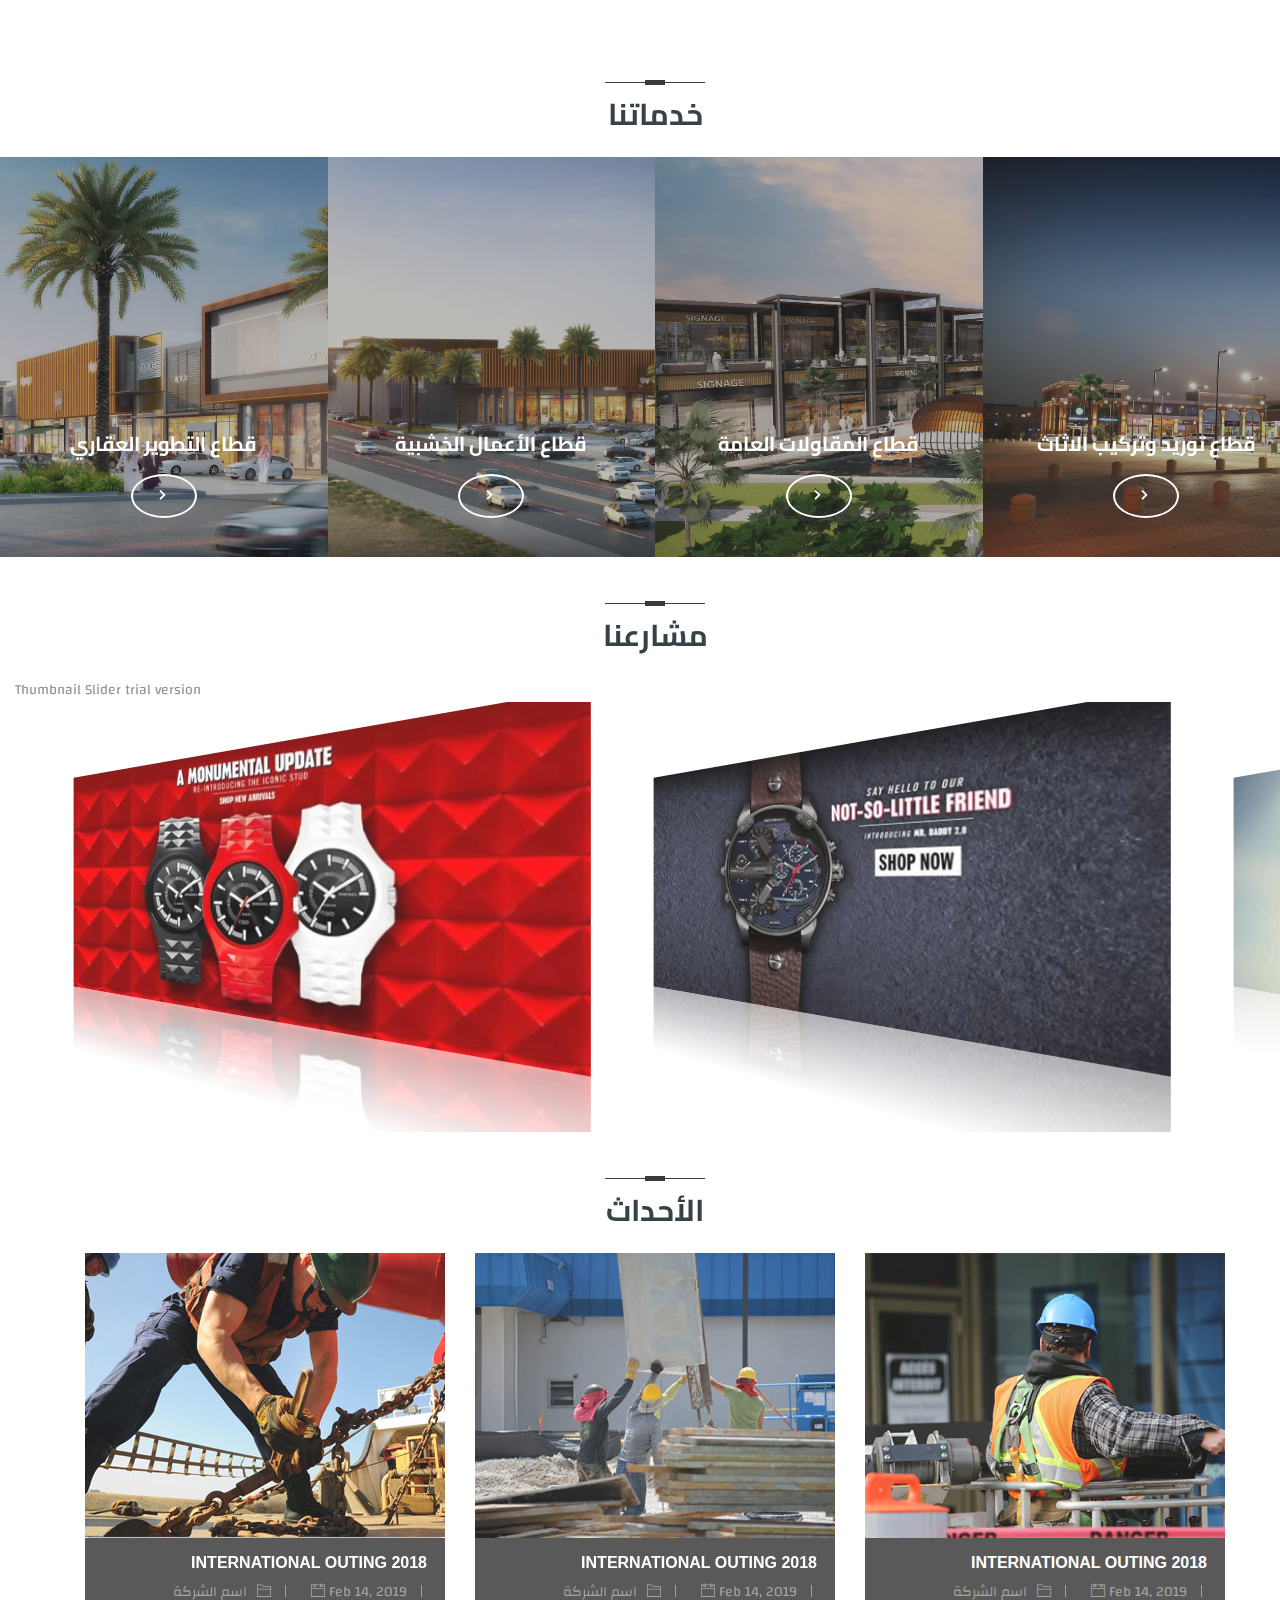
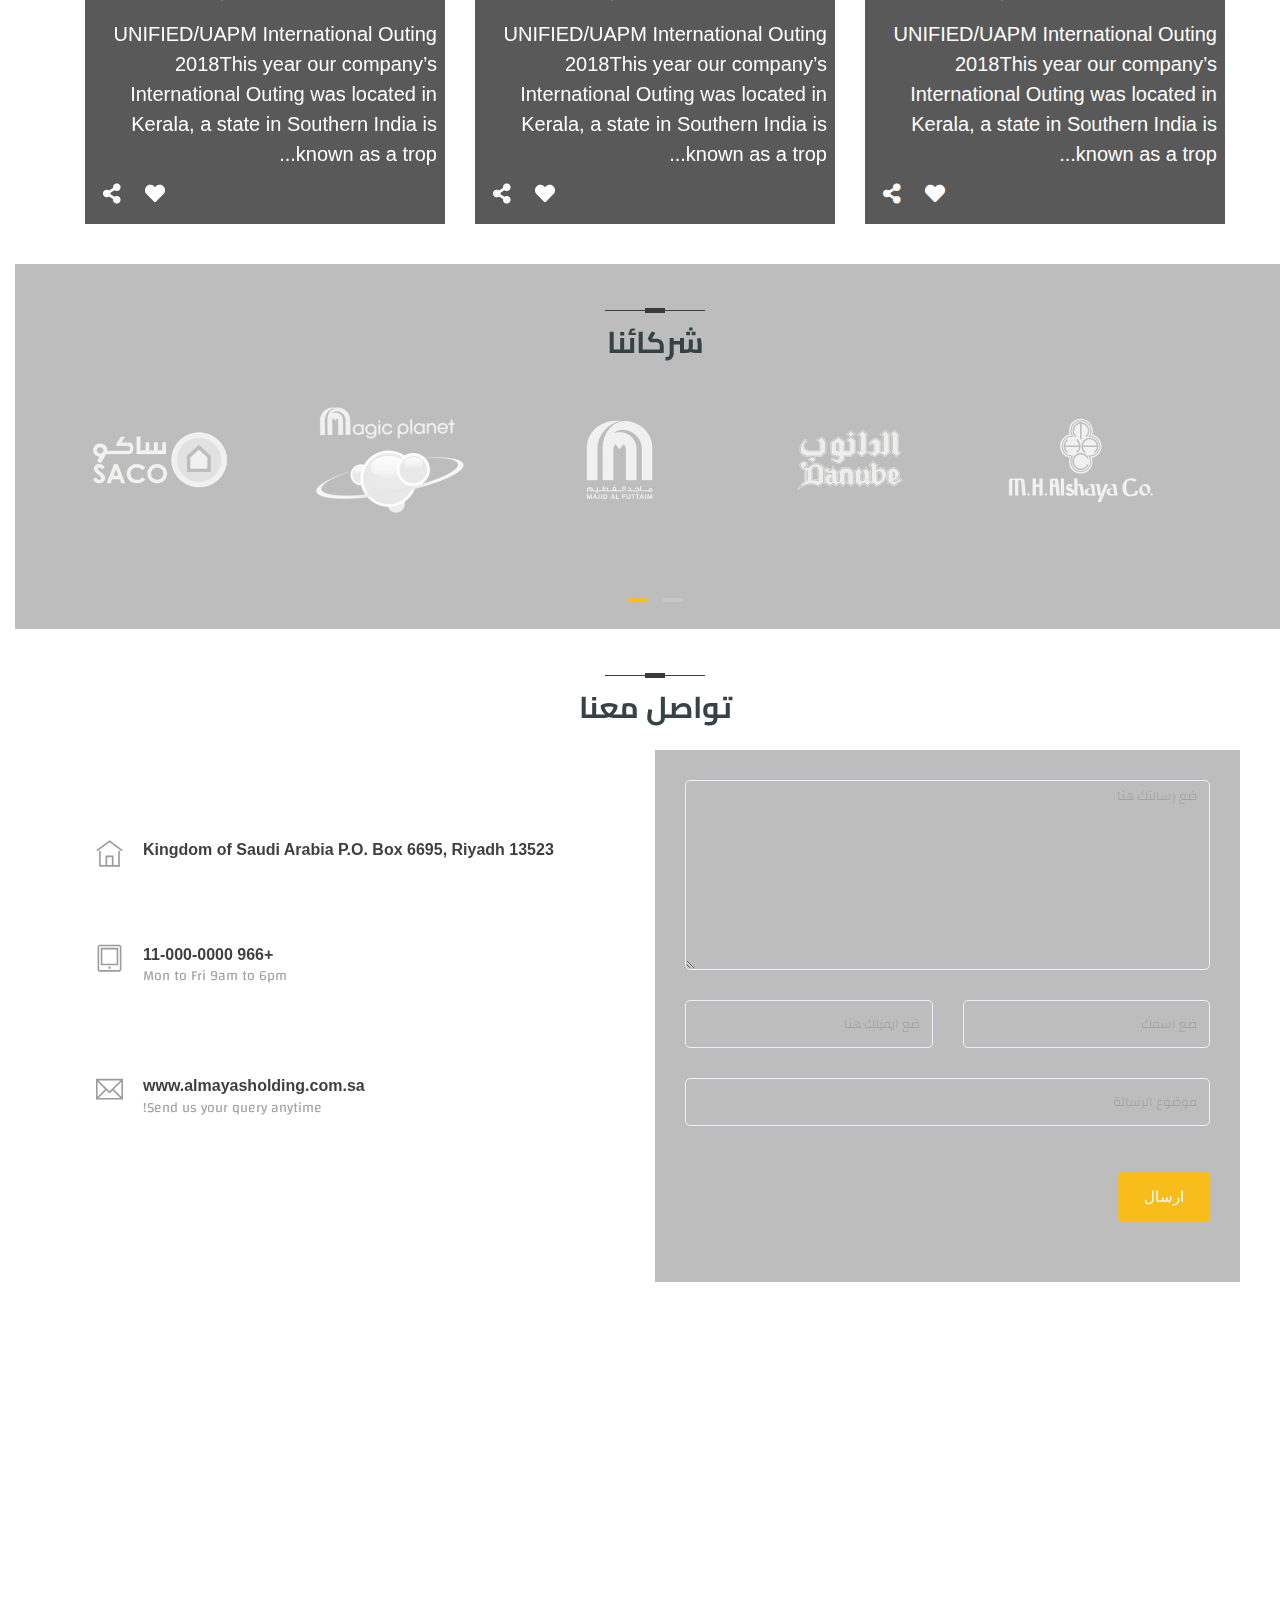
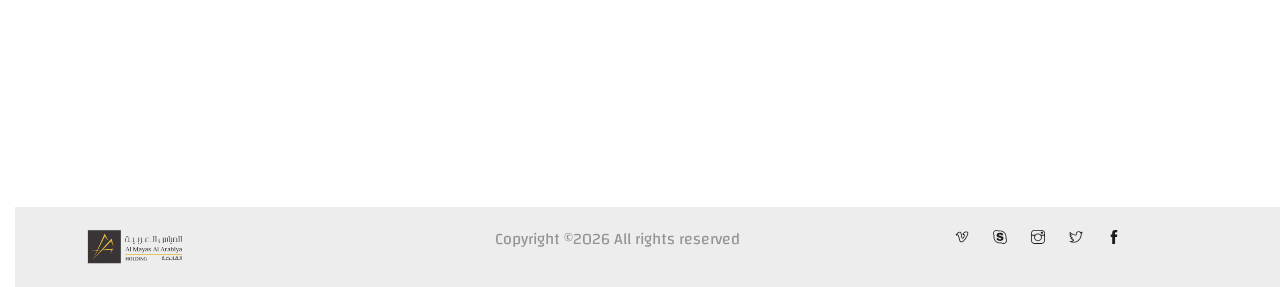
==== commit 6130dcf0: "Add files via upload" ====
--- a/index.html
+++ b/index.html
@@ -192,8 +192,7 @@
 
     </div>
 </div>
-    <div>
-        <div id="thumbnail-slider">
+    <div id="thumbnail-slider">
             <div class="inner">
                 <ul>
                     <li>
@@ -229,7 +228,6 @@
                 </ul>
             </div>
         </div>
-    </div>
 <!--================ End Portfolio Area =================-->
 
 <!--================ Start Blog Area =================-->
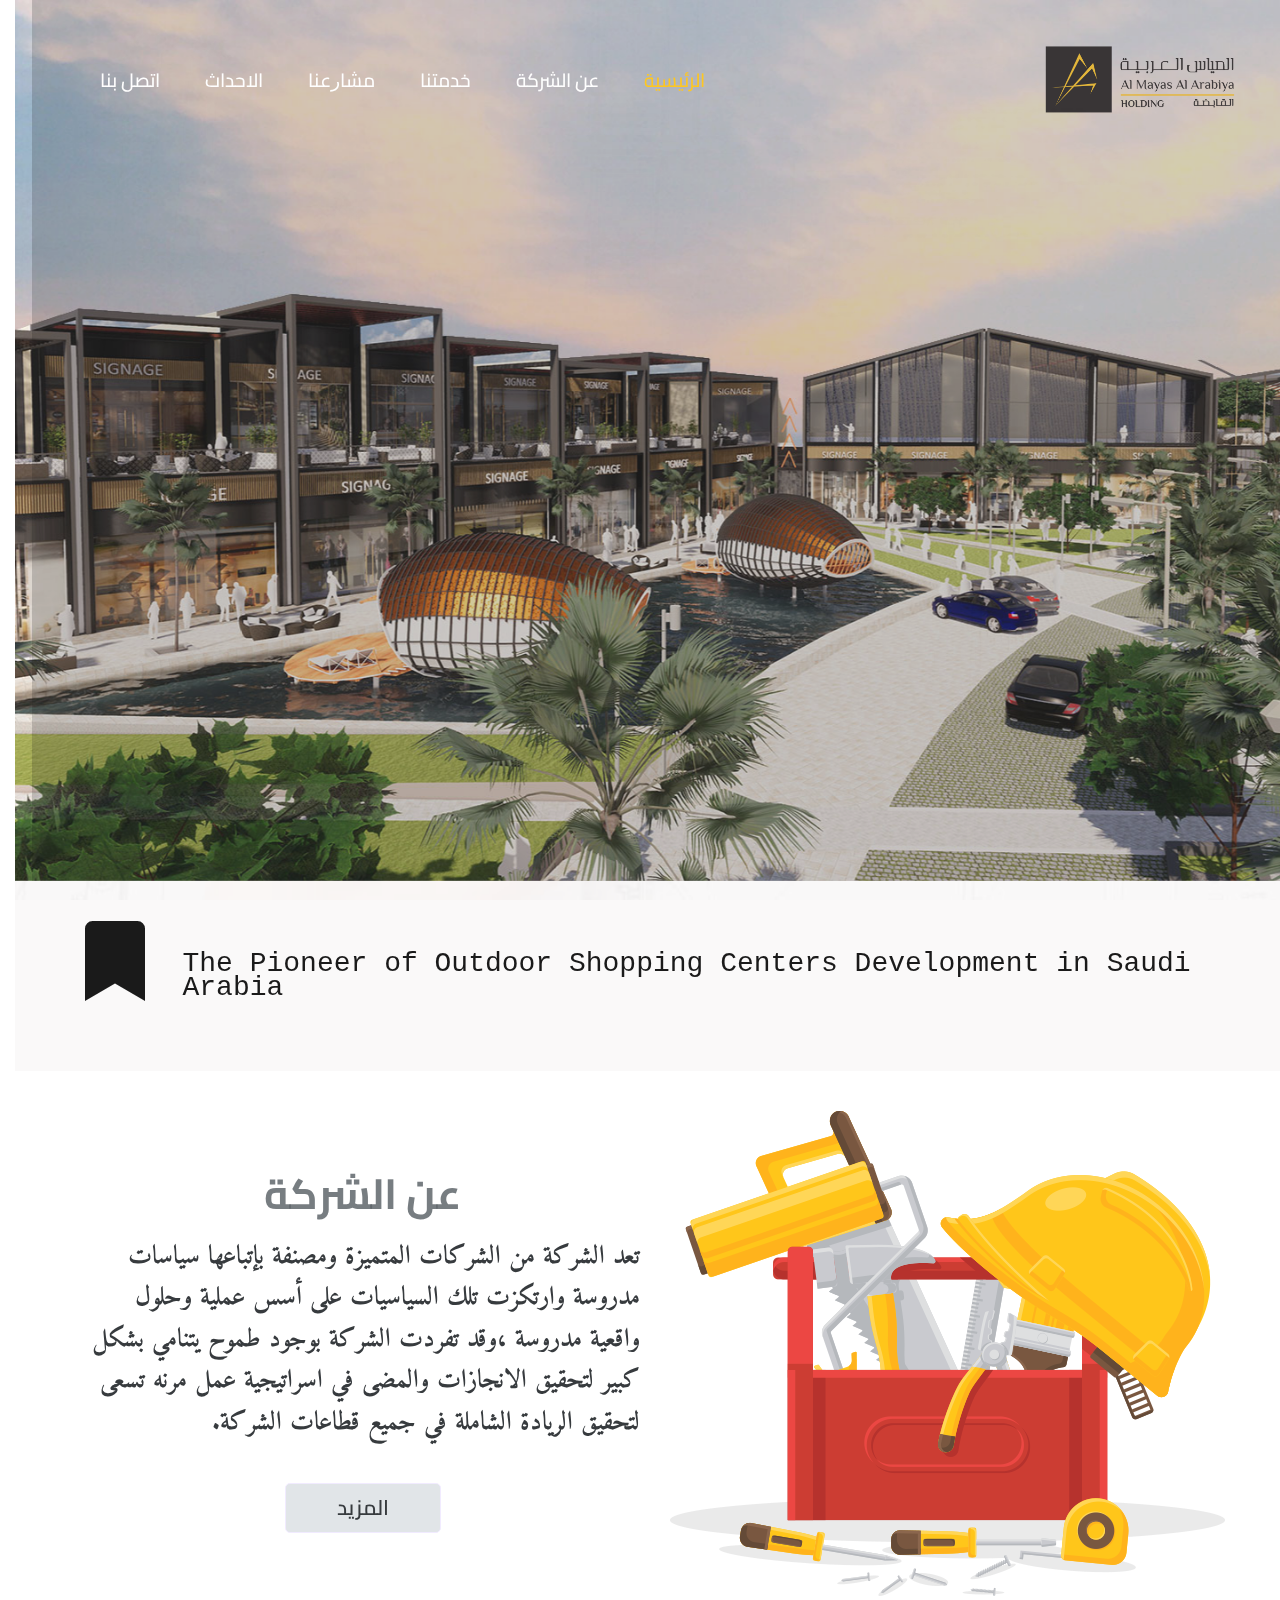
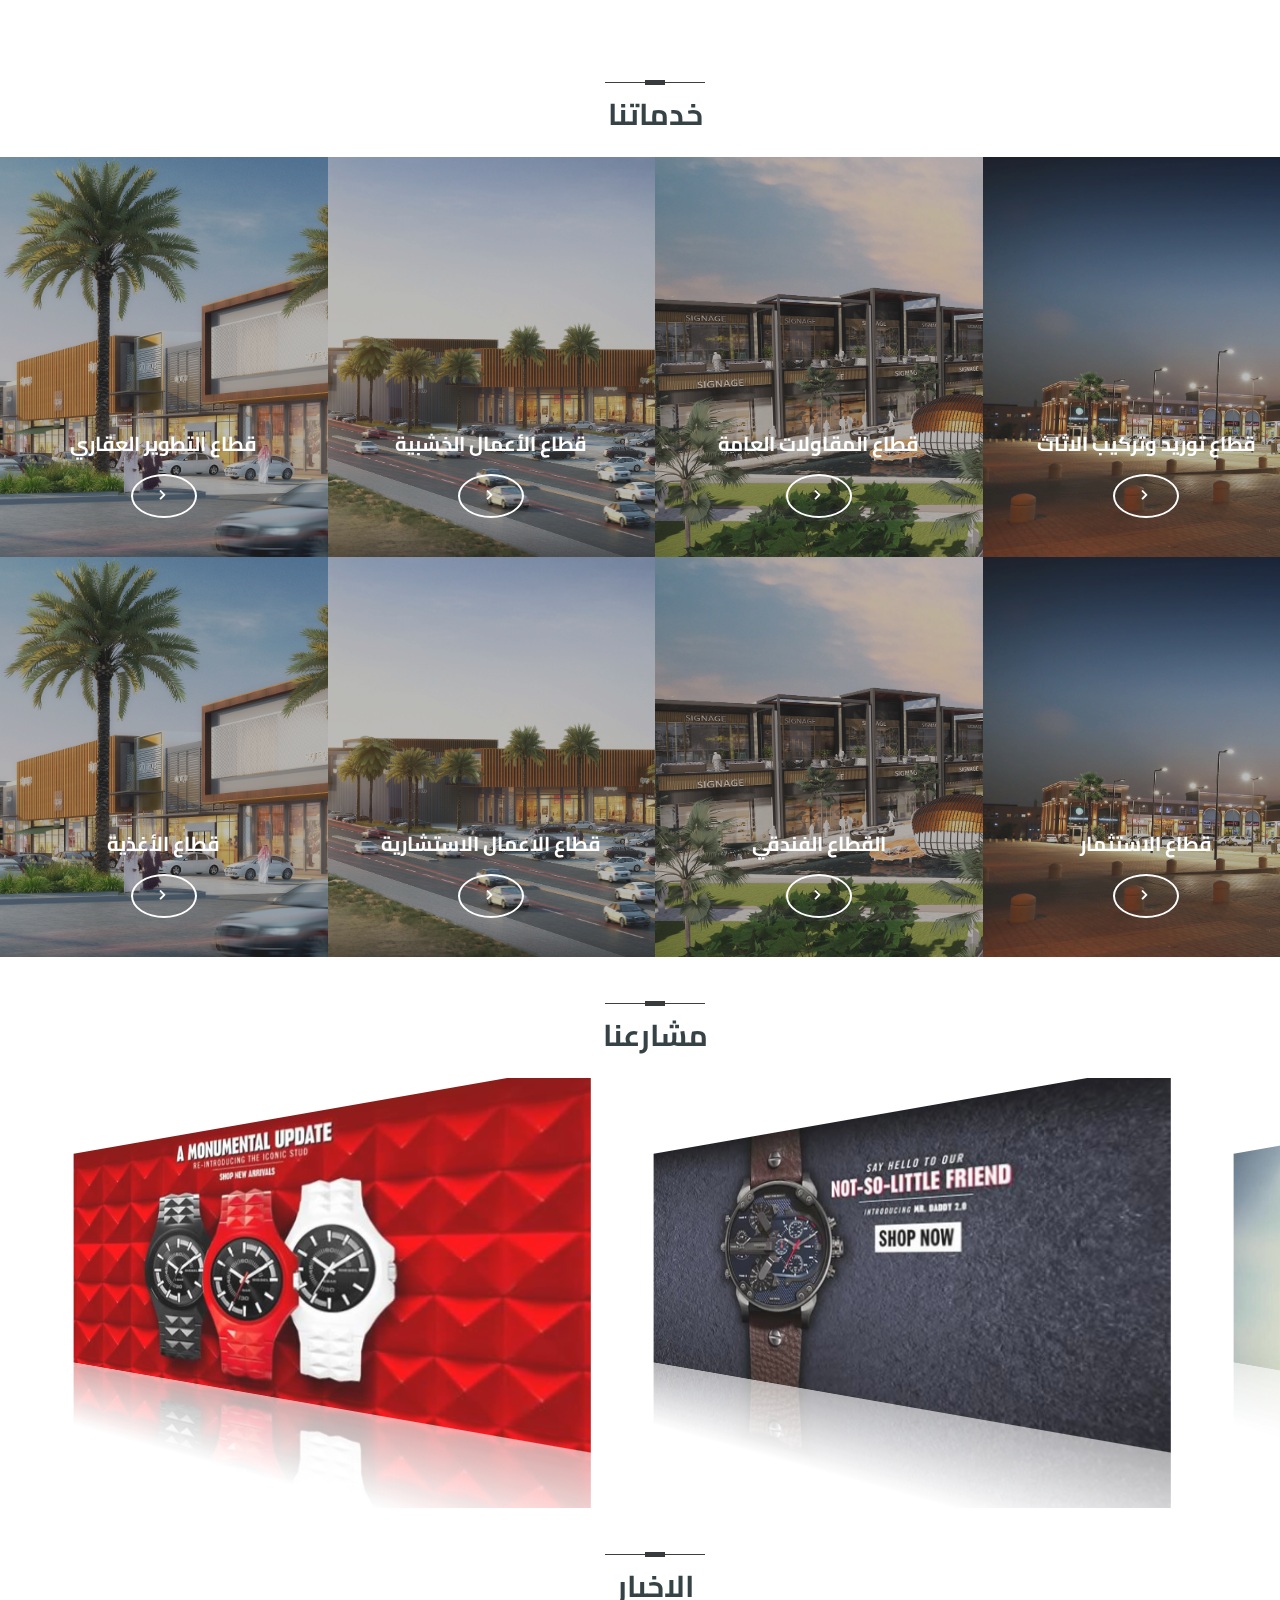
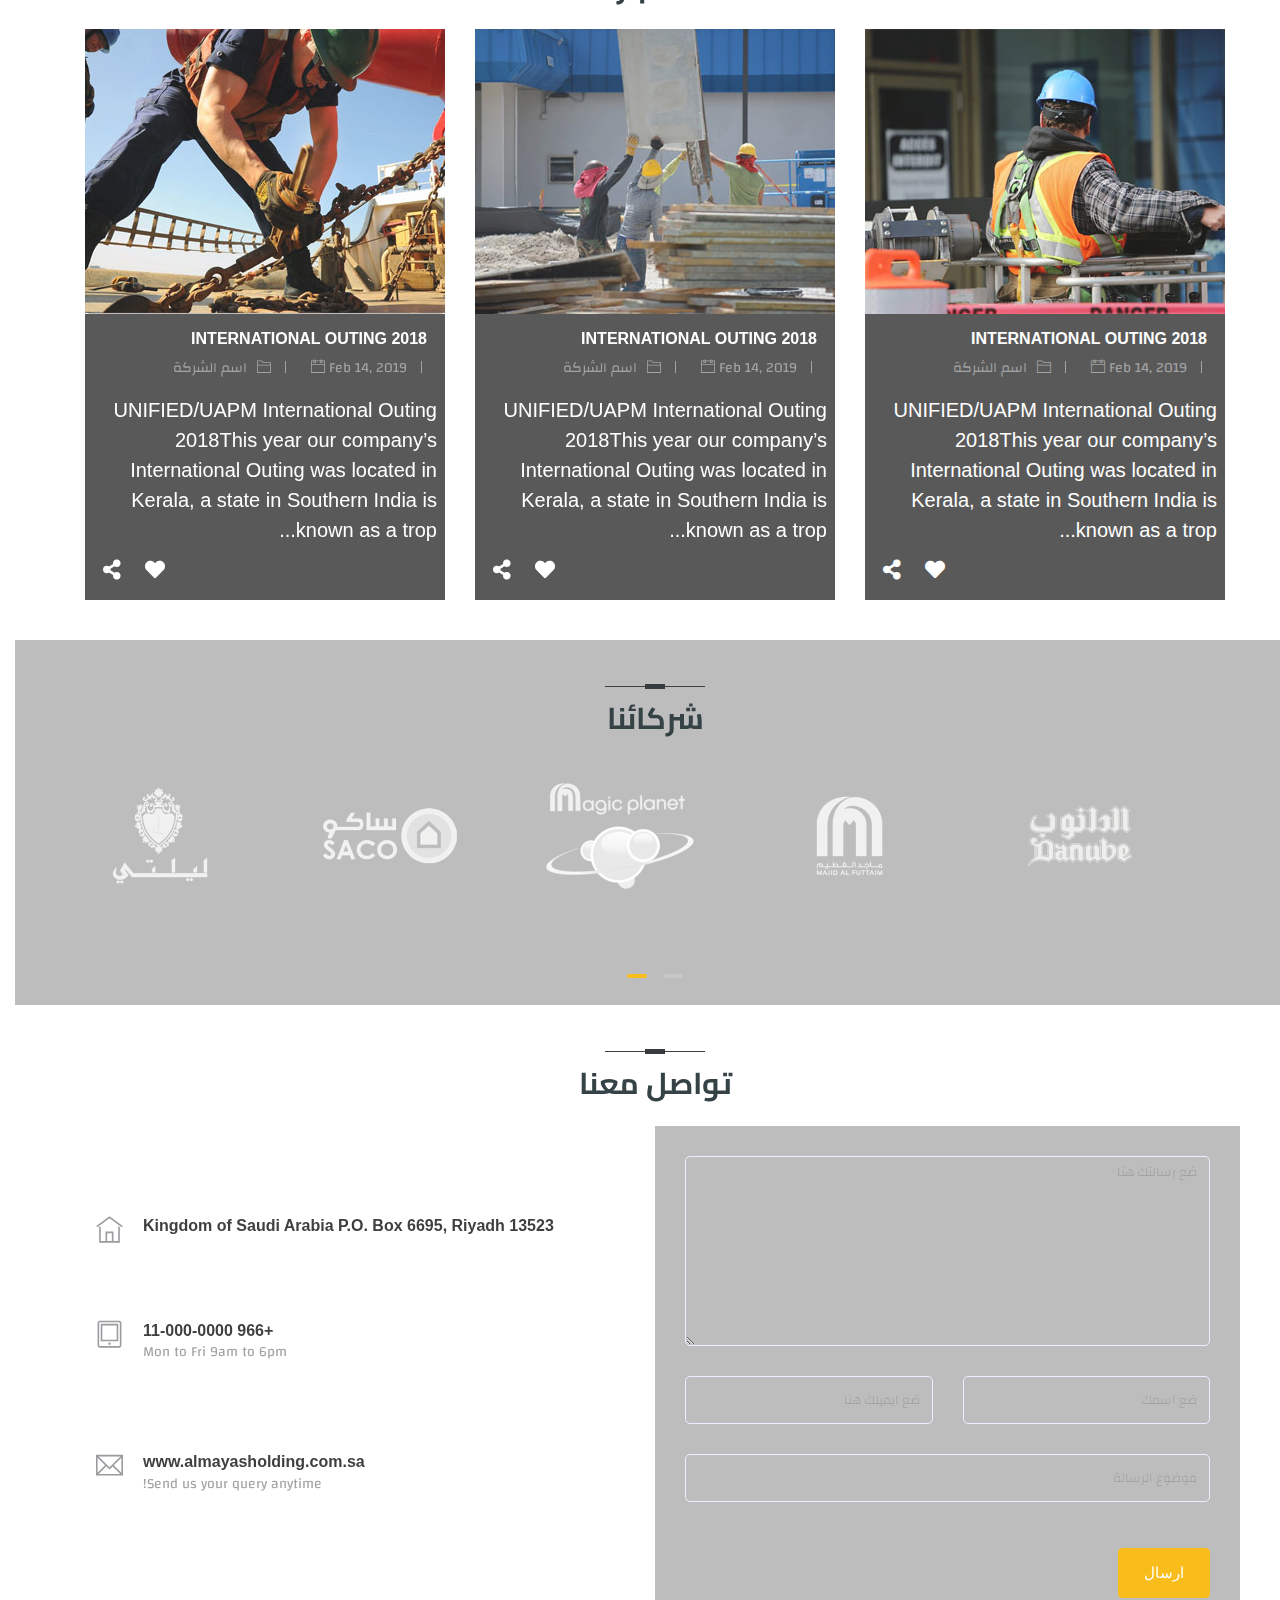
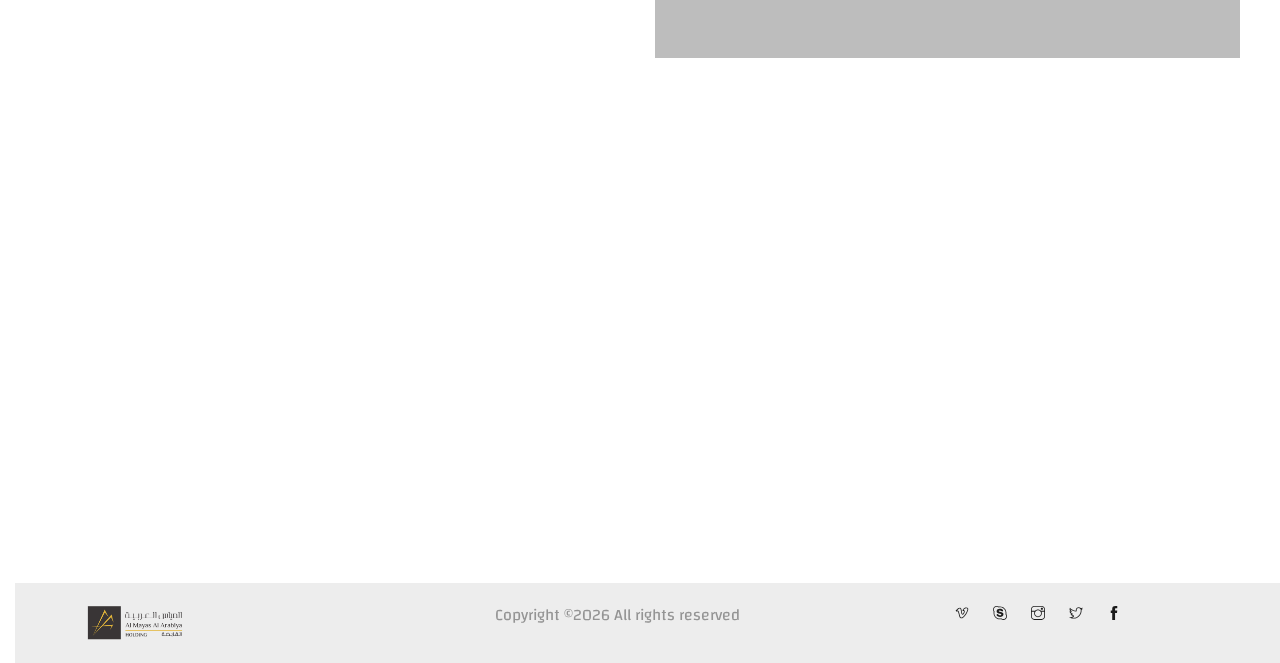
==== commit d4bf3495: "Add files via upload" ====
--- a/index.html
+++ b/index.html
@@ -4,6 +4,7 @@
     <!-- Required meta tags -->
     <meta charset="utf-8">
     <meta name="viewport" content="width=device-width, initial-scale=1, shrink-to-fit=no">
+        <script src="https://code.jquery.com/jquery-1.12.4.min.js" integrity="sha384-nvAa0+6Qg9clwYCGGPpDQLVpLNn0fRaROjHqs13t4Ggj3Ez50XnGQqc/r8MhnRDZ" crossorigin="anonymous"></script>
     <link rel="icon" href="img/logo.png" type="image/png">
     <title>Index</title>
     <!-- Bootstrap CSS -->
@@ -134,7 +135,7 @@
                     <div class="overlay"></div>
                     <div class="service-content">
                         <h5>قطاع توريد وتركيب الاثاث </h5>
-                        <button data-hover="Read More"><div><i class="fas fa-chevron-right"></i></div></button>
+                        <button id="button" data-hover="Read More"><div><i class="fas fa-chevron-right"></i></div></button>
                     </div>
                 </div>
             </div>
@@ -145,7 +146,7 @@
                     <div class="overlay"></div>
                     <div class="service-content">
                         <h5>قطاع المقاولات العامة</h5>
-                        <button data-hover="Read More"><div><i class="fas fa-chevron-right"></i></div></button>
+                        <button id="button" data-hover="Read More"><div><i class="fas fa-chevron-right"></i></div></button>
                     </div>
                 </div>
             </div>
@@ -157,7 +158,7 @@
                     <div class="overlay"></div>
                     <div class="service-content">
                         <h5>قطاع الأعمال الخشبية</h5>
-                        <button data-hover="Read More"><div><i class="fas fa-chevron-right"></i></div></button>
+                        <button id="button" data-hover="Read More"><div><i class="fas fa-chevron-right"></i></div></button>
                     </div>
                 </div>
             </div>
@@ -168,17 +169,73 @@
                     <div class="overlay"></div>
                     <div class="service-content">
                         <h5>قطاع التطوير العقاري</h5>
-                        <button data-hover="Read More"><div><i class="fas fa-chevron-right"></i></div></button>
-                    </div>
-                </div>
-            </div>
-
-        </div>
-        <!-- <div class="row">
+                        <button id="button" data-hover="Read More"><div><i class="fas fa-chevron-right"></i></div></button>
+                    </div>
+                </div>
+            </div>
+
+        </div>
+        <div class="row read-more">
+
+            
+            <div class="col-md-6 col-xl-3 padding-none">
+                <div class="single-service" style="background-image: url(img/ser/01.jpg);">
+                    <div class="overlay"></div>
+                    <div class="service-content">
+                        <h5>قطاع الاستثمار</h5>
+                        <button id="button" data-hover="Read More"><div><i class="fas fa-chevron-right"></i></div></button>
+                    </div>
+                </div>
+            </div>
+
+            
+            <div class="col-md-6 col-xl-3 padding-none">
+                <div class="single-service" style="background-image: url(img/ser/02.jpg);">
+                    <div class="overlay"></div>
+                    <div class="service-content">
+                        <h5>القطاع الفندقي</h5>
+                        <button id="button" data-hover="Read More"><div><i class="fas fa-chevron-right"></i></div></button>
+                    </div>
+                </div>
+            </div>
+
+
+            
+            <div class="col-md-6 col-xl-3 padding-none">
+                <div class="single-service" style="background-image: url(img/ser/04.jpg);">
+                    <div class="overlay"></div>
+                    <div class="service-content">
+                        <h5>قطاع الاعمال الاستشارية</h5>
+                        <button id="button" data-hover="Read More"><div><i class="fas fa-chevron-right"></i></div></button>
+                    </div>
+                </div>
+            </div>
+
+            
+            <div class="col-md-6 col-xl-3 padding-none">
+                <div class="single-service" style="background-image: url(img/ser/03.jpg);">
+                    <div class="overlay"></div>
+                    <div class="service-content">
+                        <h5>قطاع الأغذية</h5>
+                        <button id="button" data-hover="Read More"><div><i class="fas fa-chevron-right"></i></div></button>
+                    </div>
+                </div>
+            </div>
+
+        </div>
+
+       <!--  <div class="row">
             <div class="col-md-12 text-center">
-                <a class="main_btn" href="#">المزيد</a>
+                <a class="main_btn" onclick="showFade()" id="myBtn">Read more</a>
             </div>
         </div> -->
+            <script>
+        $(function(){
+            $(".read-more").readmore({
+                buttonClasses: "btn btn-primary",
+            });
+        });
+    </script>
     </div>
 </section>
 <!--================Service Area end =================-->
@@ -234,7 +291,7 @@
 <section class="blog-area area-padding">
     <div class="container">
       <div class="area-heading">
-        <h3 class="line">الأحداث</h3>
+        <h3 class="line">الاخبار</h3>
 
     </div>
 
@@ -455,7 +512,7 @@
       </div>
     </div>
           <div >
-         <iframe src="https://www.google.com/maps/embed?pb=!1m18!1m12!1m3!1d3453.3534548823413!2d31.337905384674446!3d30.05540142500945!2m3!1f0!2f0!3f0!3m2!1i1024!2i768!4f13.1!3m3!1m2!1s0x14583e6694827131%3A0x3f10094e14791dc7!2z2KrZhdmK2YUg2KXYqNmGINin2YTZhdi52LLYjCDYp9mE2YXZhti32YLYqSDYp9mE2KPZiNmE2YnYjCDZhdiv2YrZhtipINmG2LXYsdiMINmF2K3Yp9mB2LjYqSDYp9mE2YLYp9mH2LHYqeKArA!5e0!3m2!1sar!2seg!4v1554543155558!5m2!1sar!2seg" width="100%" height="480" frameborder="0" style="border:0" allowfullscreen></iframe>
+         <iframe src="https://www.google.com/maps/embed?pb=!1m18!1m12!1m3!1d3622.4252189599115!2d46.58088508499869!3d24.780889084091495!2m3!1f0!2f0!3f0!3m2!1i1024!2i768!4f13.1!3m3!1m2!1s0x3e2ee1c23aa32a67%3A0xe0dbd9932207d2e4!2z2YXZg9in2KrYqCDYrNix2YrZhiDYp9mI2YHYsyBHcmVlbiBPZmZpY2Vz!5e0!3m2!1sar!2sus!4v1557660140081!5m2!1sar!2sus" width="100%" height="480" frameborder="0" style="border:0" allowfullscreen></iframe>
         
       </div>
   </section>
@@ -465,56 +522,6 @@
 <footer class="footer-area ">
     <div class="container">
         <div class="row">
-           <!--  <div class="col-lg-12">
-                <div class="single-footer-widget">
-                    <div class="row">   
-                        <div class="col-lg-4 text-center">
-                           <ul class="footer-nav">
-                            <li><i class="ti-angle-right"></i>
-                                <a href="index.html">الرئيسية</a>
-                            </li>
-                            <li><i class="ti-angle-right"></i>
-                                <a href="about-us.html">عن الشركة</a>
-                            </li>
-                            <li><i class="ti-angle-right"></i>
-                                <a href="service.html">خدمتنا</a>
-                            </li>
-                            <li><i class="ti-angle-right"></i>
-                                <a href="project.html">مشارعنا</a>
-                            </li>
-                            <li><i class="ti-angle-right"></i>
-                                <a href="blog.html">الاحداث</a>
-                            </li>
-                            <li><i class="ti-angle-right"></i>
-                                <a href="contact.html">اتصل بنا</a>
-                            </li>
-                        </ul>
-
-                    </div>
-                    <div class="col-lg-4 text-center">
-                       <ul class="footer-nav">
-                        <li>
-                            <a href=""><img src="img/social/01.png"></a>
-                        </li>
-                        <li>
-                            <a href=""><img src="img/social/02.png"></a>
-                        </li>
-                        <li>
-                            <a href=""><img src="img/social/03.png"></a>
-                        </li>
-                        <li>
-                            <a href=""><img src="img/social/04.png"></a>
-                        </li>
-                    </ul>
-                </div>
-                <div class="col-lg-4">
-                    <p class="footer-text ">
-                    Copyright &copy;<script>document.write(new Date().getFullYear());</script> All rights reserved
-
-                    </p>
-                </div>
-            </div> -->
-
             <div class="col-lg-4">
                <ul class="footer_social">
                     <li><a href="#"><i class="ti-facebook"></i></a></li>
@@ -569,5 +576,7 @@
 <script src="js/thumbnail-slider.js" type="text/javascript"></script>
 <script src="js/mail-script.js"></script>
 <script src="js/theme.js"></script>
+<script src="js/readmore.js"></script>
+
 </body>
 </html>--- a/css/style.css
+++ b/css/style.css
@@ -25,7 +25,7 @@
   overflow-x: hidden; 
   background-image: url(../img/background/bg1.jpg);
   background-attachment: fixed;
-  background-size: contain;
+  background-size: cover;
   opacity: 0.9;
 
     }
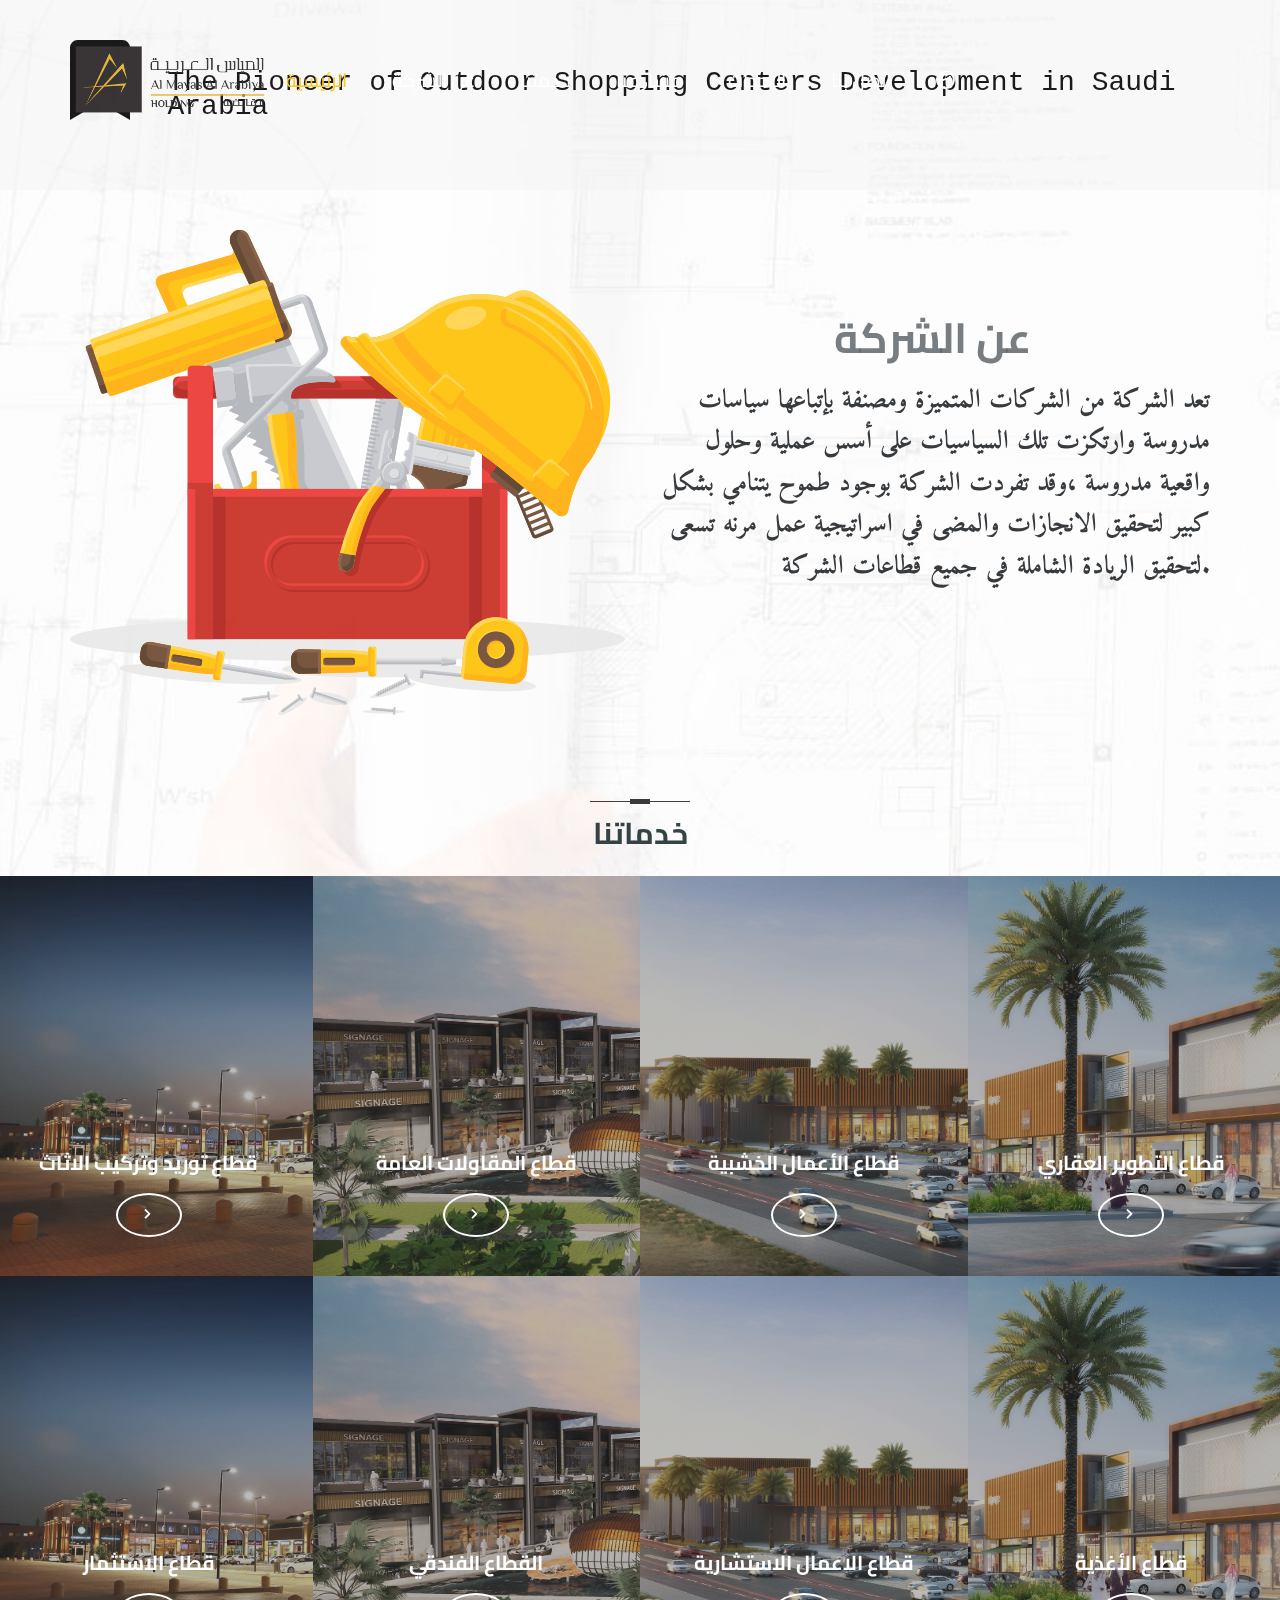
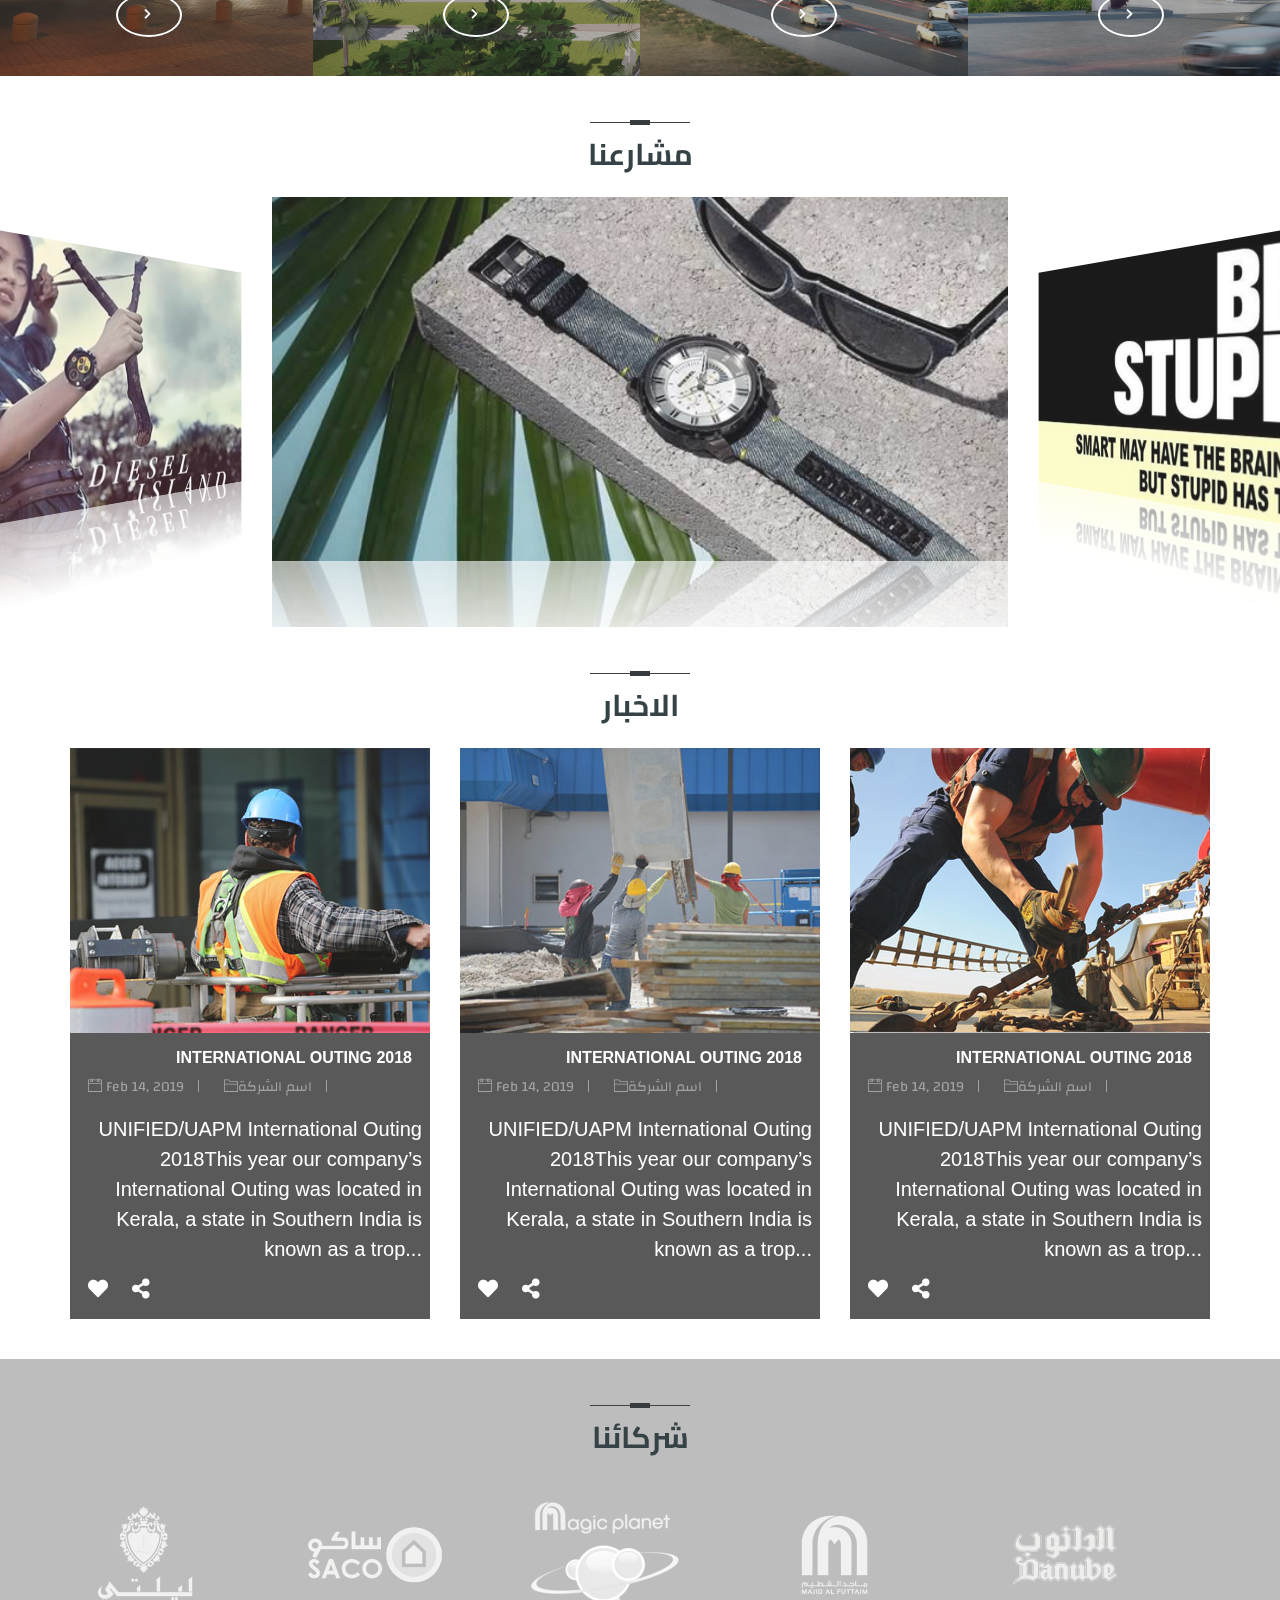
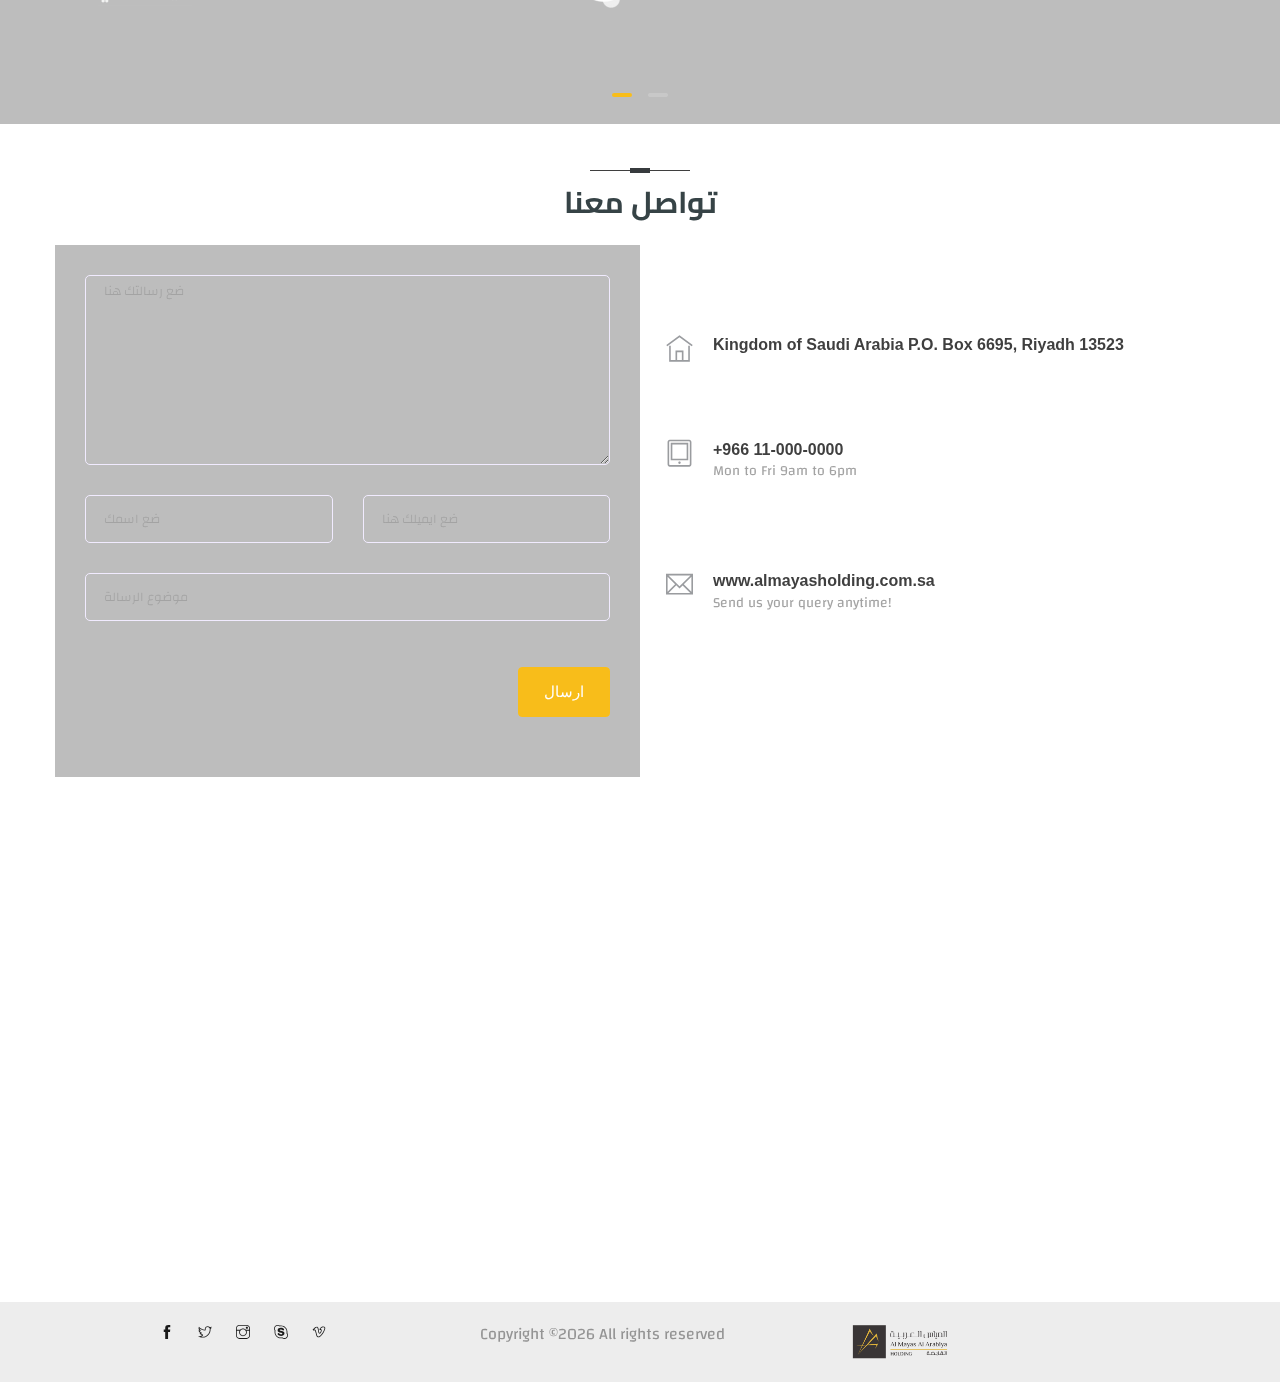
==== commit 7c60f674: "Add files via upload" ====
--- a/index.html
+++ b/index.html
@@ -10,14 +10,14 @@
     <!-- Bootstrap CSS -->
     <link rel="stylesheet" href="css/bootstrap.css">
     <link rel="stylesheet" href="css/themify-icons.css">
+    <link href="https://fonts.googleapis.com/css?family=Cairo|Changa" rel="stylesheet">
     <link rel="stylesheet" href="vendors/fontawesome/css/all.min.css">
     <!-- End WOWSlider.com HEAD section -->
     <link rel="stylesheet" href="vendors/owl-carousel/owl.carousel.min.css">
-    <link rel="stylesheet" href="css/bootstrap-rtl.min.css">
-    <link href="https://fonts.googleapis.com/css?family=Cairo|Changa" rel="stylesheet">
+    <!-- <link rel="stylesheet" href="css/bootstrap-rtl.min.css"> -->
     <link href="css/thumbnail-slider.css" rel="stylesheet" type="text/css" />
     <!-- main css -->
-    <link rel="stylesheet" href="css/style.css">
+    <link rel="stylesheet" href="css/style.css" id="lnagLink">
     <link rel="stylesheet" href="css/responsive.css">
 
 </head>
@@ -53,15 +53,15 @@
                     <li class="nav-item"><a class="nav-link" href="project.html">ﻣﺸﺎﺭﻋﻨﺎ</a></li>    
                     <li class="nav-item"><a class="nav-link" href="blog.html">الاحداث</a></li>
                     <li class="nav-item"><a class="nav-link" href="contact.html">اﺗﺼﻞ ﺑﻨﺎ</a></li>
-                    <!-- <li class="nav-item dropdown">
+                    <li class="nav-item dropdown">
                     <a class="nav-link dropdown-toggle" href="#" id="navbarDropdown" role="button" data-toggle="dropdown" aria-haspopup="true" aria-expanded="false">
                       <i class="fas fa-globe-europe"></i>
                     </a>
                     <div class="dropdown-menu" aria-labelledby="navbarDropdown">
-                      <a class="dropdown-item" href="#">Arabic</a>
-                      <a class="dropdown-item" href="#">English</a>
-                    </div>
-                  </li> -->
+                      <button class="dropdown-item" onclick="changeLang('ar')">Arabic</button>
+                  <button class="dropdown-item" onclick="changeLang('en')">English</button>
+                    </div>
+                  </li>
                 </ul>
             </div> 
         </div>
@@ -84,12 +84,12 @@
     <section class="Pioneer-area area-padding">
         <div class="container">
             <div class="row">
+            <div class="col-md-1">
+                <span><i class="fas fa-bookmark"></i></span>
+            </div>
                 <div class="col-md-11">
                     <p>The Pioneer of Outdoor Shopping Centers Development in Saudi Arabia</p>
                 </div>
-            <div class="col-md-1">
-                <span><i class="fas fa-bookmark"></i></span>
-            </div>
             </div>
         </div>
     </section>
@@ -111,7 +111,7 @@
                     <h4>عن الشركة</h4>
                     <p>ﺗﻌﺪ اﻟﺸﺮﻛﺔ ﻣﻦ اﻟﺸﺮﻛﺎﺕ اﻟﻤﺘﻤﻴﺰﺓ ﻭﻣﺼﻨﻔﺔ ﺑﺈﺗﺒﺎﻋﻬﺎ ﺳﻴﺎﺳﺎﺕ ﻣﺪﺭﻭﺳﺔ ﻭاﺭﺗﻜﺰﺕ ﺗﻠﻚ اﻟﺴﻴﺎﺳﻴﺎﺕ ﻋﻠﻰ ﺃﺳﺲ ﻋﻤﻠﻴﺔ ﻭﺣﻠﻮﻝ ﻭاﻗﻌﻴﺔ ﻣﺪﺭﻭﺳﺔ ،ﻭﻗﺪ ﺗﻔﺮﺩﺕ اﻟﺸﺮﻛﺔ ﺑﻮﺟﻮﺩ ﻃﻤﻮﺡ ﻳﺘﻨﺎﻣﻲ ﺑﺸﻜﻞ ﻛﺒﻴﺮ ﻟﺘﺤﻘﻴﻖ اﻻﻧﺠﺎﺯاﺕ ﻭاﻟﻤﻀﻰ ﻓﻲ اﺳﺮاﺗﻴﺠﻴﺔ ﻋﻤﻞ ﻣﺮﻧﻪ ﺗﺴﻌﻰ ﻟﺘﺤﻘﻴﻖ اﻟﺮﻳﺎﺩﺓ اﻟﺸﺎﻣﻠﺔ ﻓﻲ ﺟﻤﻴﻊ ﻗﻄﺎﻋﺎﺕ اﻟﺸﺮﻛﺔ.</p>
 
-                    <a class="main_btn" href="#">المزيد</a>
+                    <!-- <a class="main_btn" href="#">المزيد</a> -->
 
                 </div>
             </div>
@@ -175,7 +175,7 @@
             </div>
 
         </div>
-        <div class="row read-more">
+        <div class="row">
 
             
             <div class="col-md-6 col-xl-3 padding-none">
@@ -383,7 +383,7 @@
 <!--================ End Blog Area =================-->
 
 <!--================ Start Testimonial Area =================-->
-<section class="testimonial-area area-padding" style="direction: ltr; position: relative;" >
+<section class="testimonial-area area-padding dir">
     <div class="overlay"></div>
     <div class="container">
      <div class="area-heading">
@@ -489,24 +489,24 @@
 
         <div class="col-lg-6 info2">
           <div class="media contact-info">
+            <span class="contact-info__icon"><i class="ti-home"></i></span>
             <div class="media-body">
               <h3>Kingdom of Saudi Arabia P.O. Box 6695, Riyadh 13523</h3>
             </div>
-            <span class="contact-info__icon"><i class="ti-home"></i></span>
           </div>
           <div class="media contact-info">
+            <span class="contact-info__icon"><i class="ti-tablet"></i></span>
             <div class="media-body">
               <h3><a href=" +966 11-000-0000"> +966 11-000-0000</a></h3>
               <p>Mon to Fri 9am to 6pm</p>
             </div>
-            <span class="contact-info__icon"><i class="ti-tablet"></i></span>
           </div>
           <div class="media contact-info">
+            <span class="contact-info__icon"><i class="ti-email"></i></span>
             <div class="media-body">
               <h3><a href=" www.almayasholding.com.sa"> www.almayasholding.com.sa</a></h3>
               <p>Send us your query anytime!</p>
             </div>
-            <span class="contact-info__icon"><i class="ti-email"></i></span>
           </div>
         </div>
       </div>
--- a/css/style.css
+++ b/css/style.css
@@ -3478,7 +3478,7 @@
   opacity: 1;
   right: 0;
 }
-button:hover{
+#button:hover{
   cursor: pointer;
   padding: 8px 82px 18px 26px;
 }
@@ -3493,8 +3493,8 @@
 }
 
 /*button:before (attr data-hover)*/
-button:hover:before{opacity: 1; transform: translate(0,0);}
-button:before{
+#button:hover:before{opacity: 1; transform: translate(0,0);}
+#button:before{
   content: attr(data-hover);
   position: absolute;
   top: 1.1em; left: 0;
@@ -3509,8 +3509,8 @@
   transition: all .3s ease-in-out;
 }
   /*button div (button text before hover)*/
-  button:hover div{opacity: 0; transform: translate(100%,0)}
-  button div{
+  #button:hover div{opacity: 0; transform: translate(100%,0)}
+  #button div{
     text-transform: uppercase;
     letter-spacing: 3px;
     font-weight: 800;
@@ -3543,8 +3543,8 @@
     font-weight: 400;
     font-size: 9px;
     white-space: normal;
-    min-height: 881px;
-    min-width: 1263px;
+    min-height: -webkit-fill-available;
+    min-width: -webkit-fill-available;
     opacity: 1;
     transform: matrix3d(1, 0, 0, 0, 0, 1, 0, 0, 0, 0, 1, 0, 0, 0, 0, 1);
     transform-origin: 50% 50% 0px;
@@ -3567,4 +3567,35 @@
     background-clip: padding-box;
     border: 1px solid rgba(0, 0, 0, .15);
     border-radius: .25rem;
+  }
+
+  /*#more {display: none;}  */
+  .btn-primary{
+        margin: 17px 45%!important;
+        background-color: #ddd!important;
+        border: 1px solid #ddd!important;
+        color: #000
+  }
+  .btn-primary:hover{
+    border: 1px solid #ddd!important;
+    background-color: #ddd!important;
+    color: #000!important;
+    box-shadow:unset!important;
+    outline: none;
+
+  }
+  .btn-primary:focus{
+    border: 1px solid #ddd!important;
+    color: #000!important;
+    background-color: #ddd!important;
+    outline: none;
+    box-shadow:unset!important;
+
+  }  
+  .btn-primary:active{
+    border: 1px solid #ddd!important;
+    color: #000!important;
+    outline: none;
+    box-shadow:unset!important;
+    background-color: #ddd!important;
   }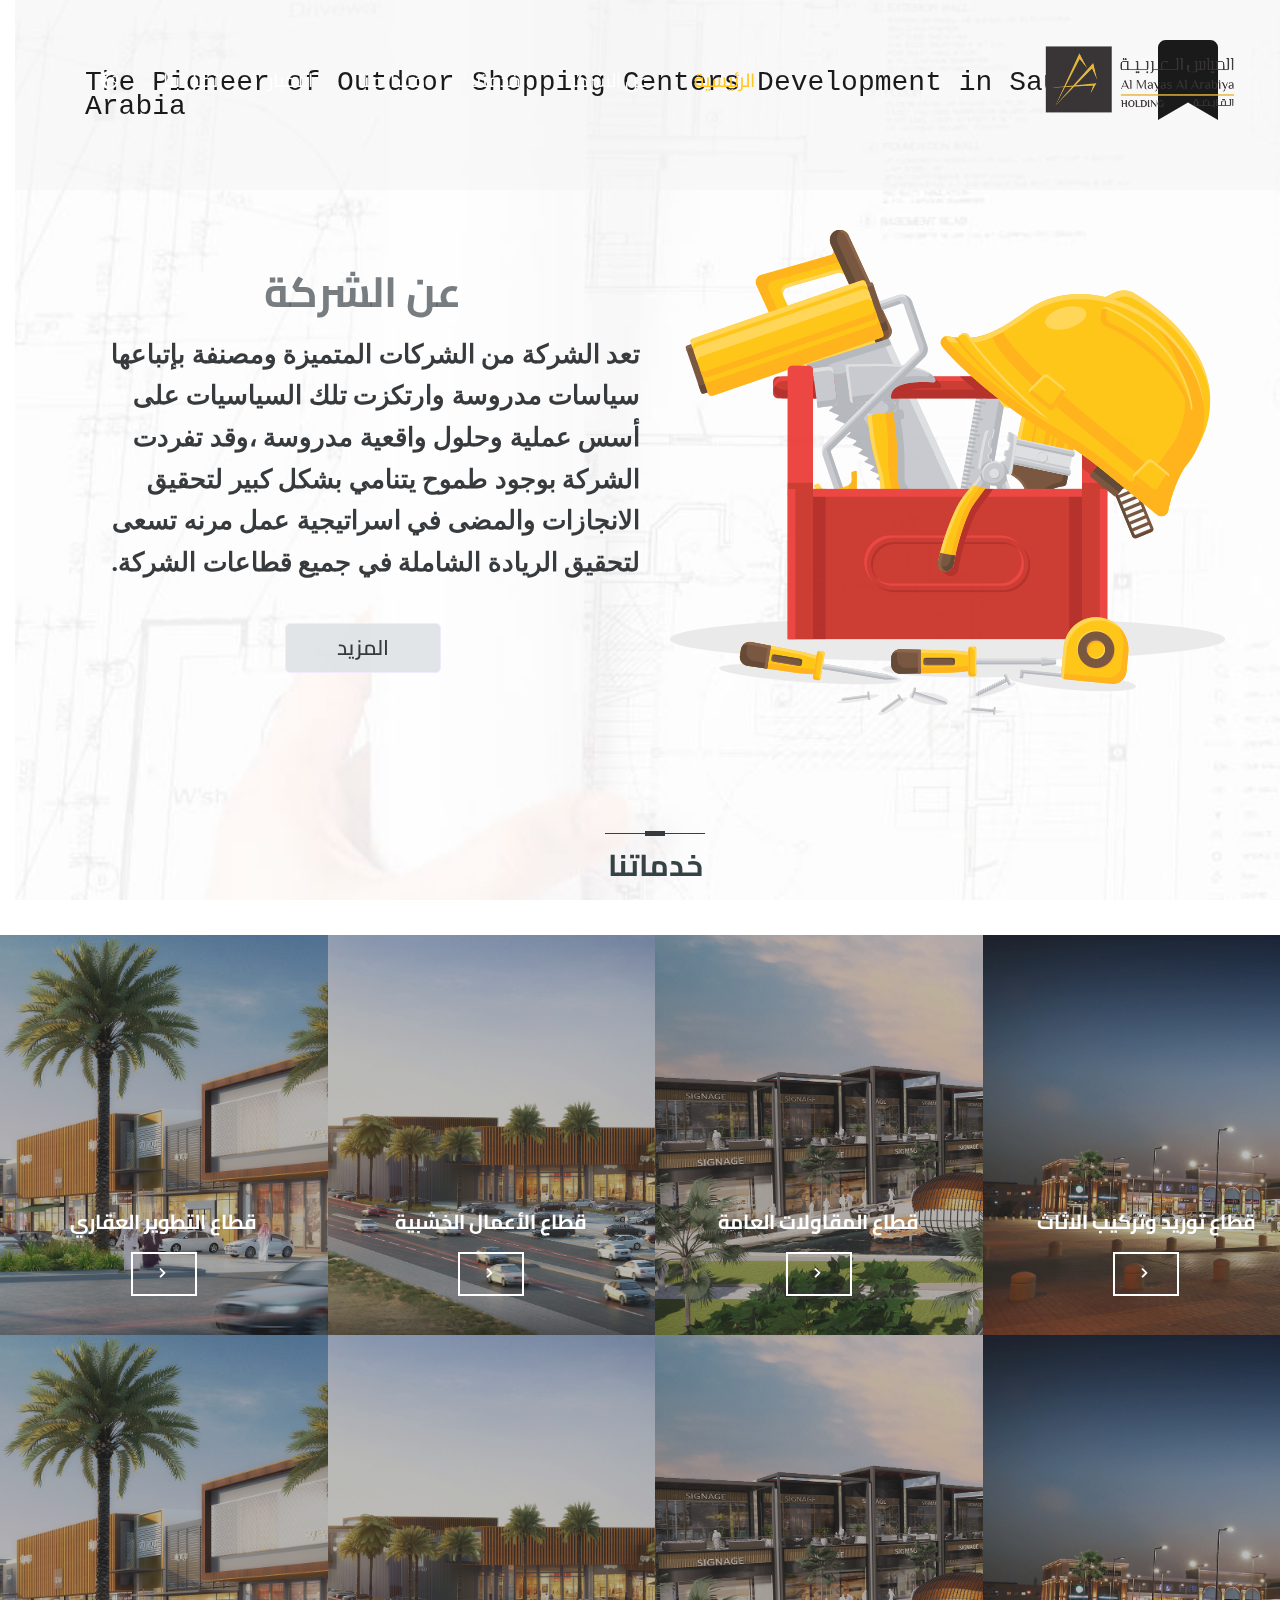
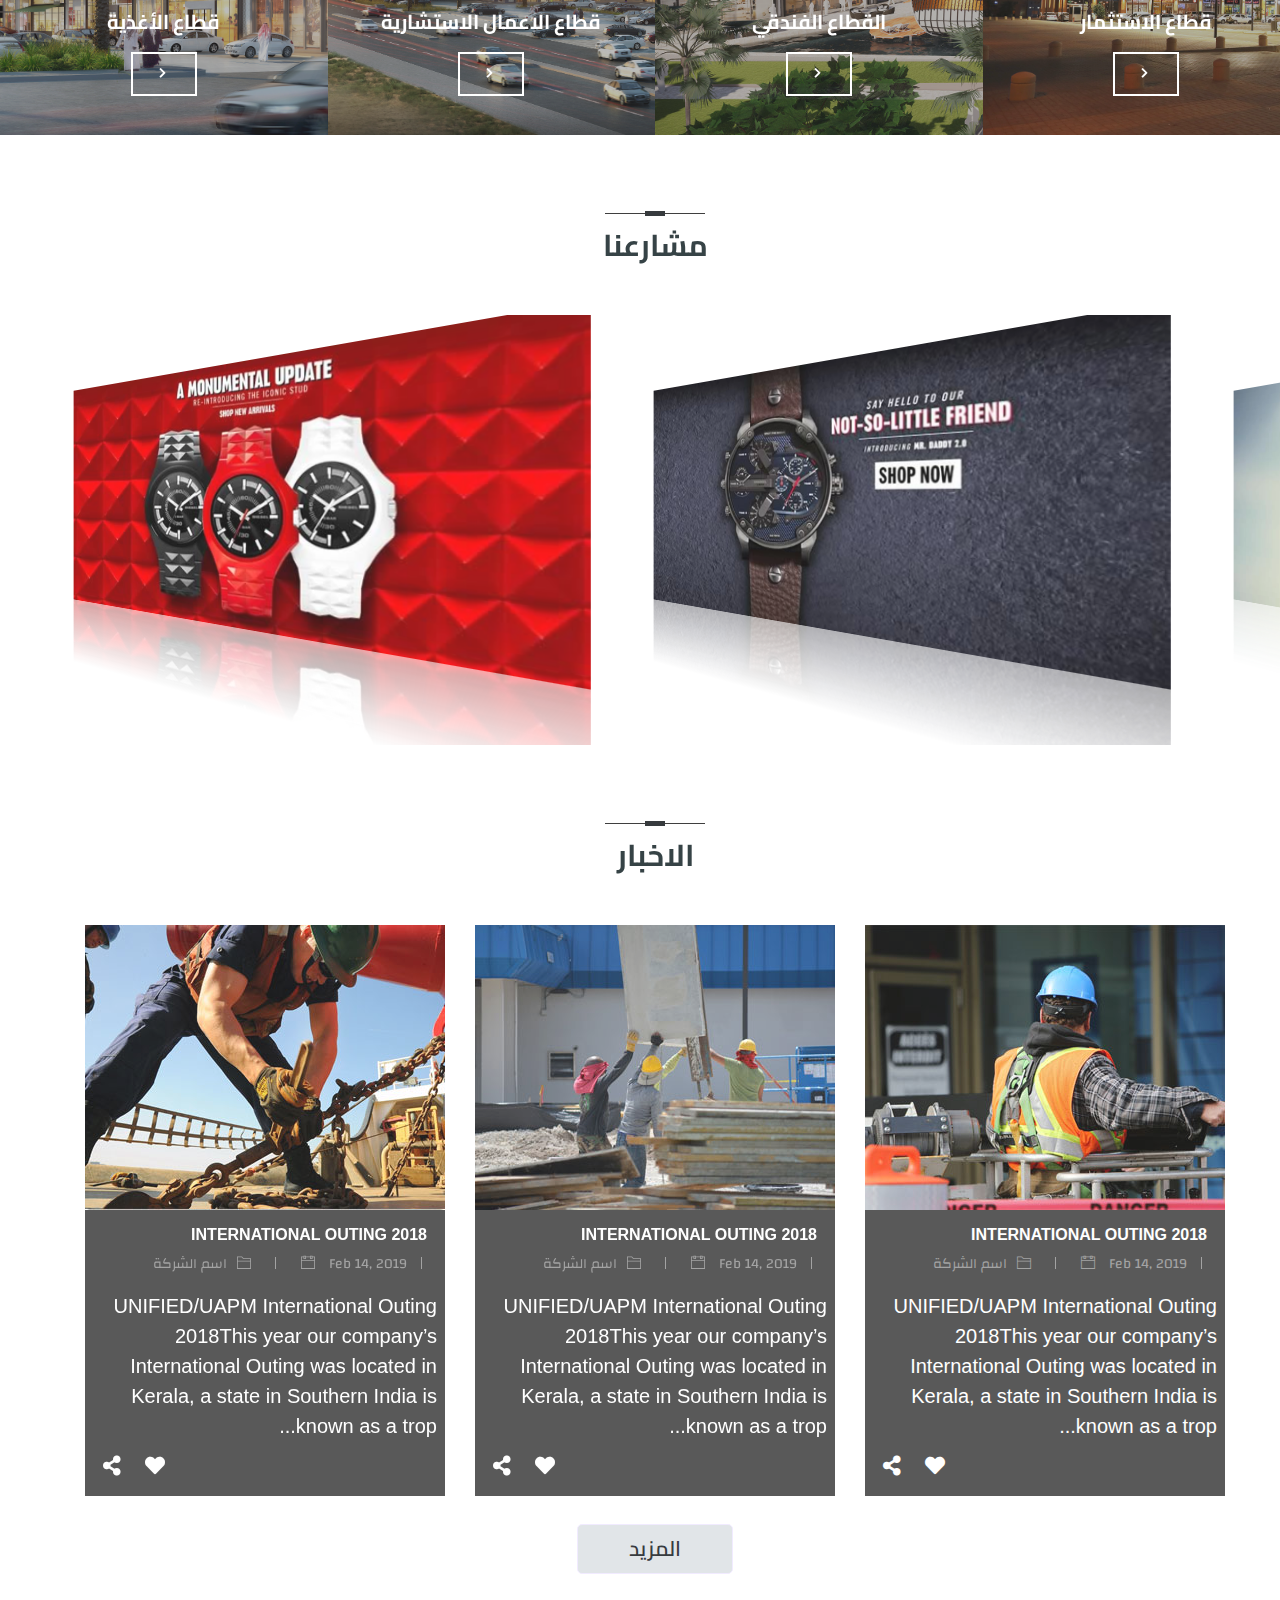
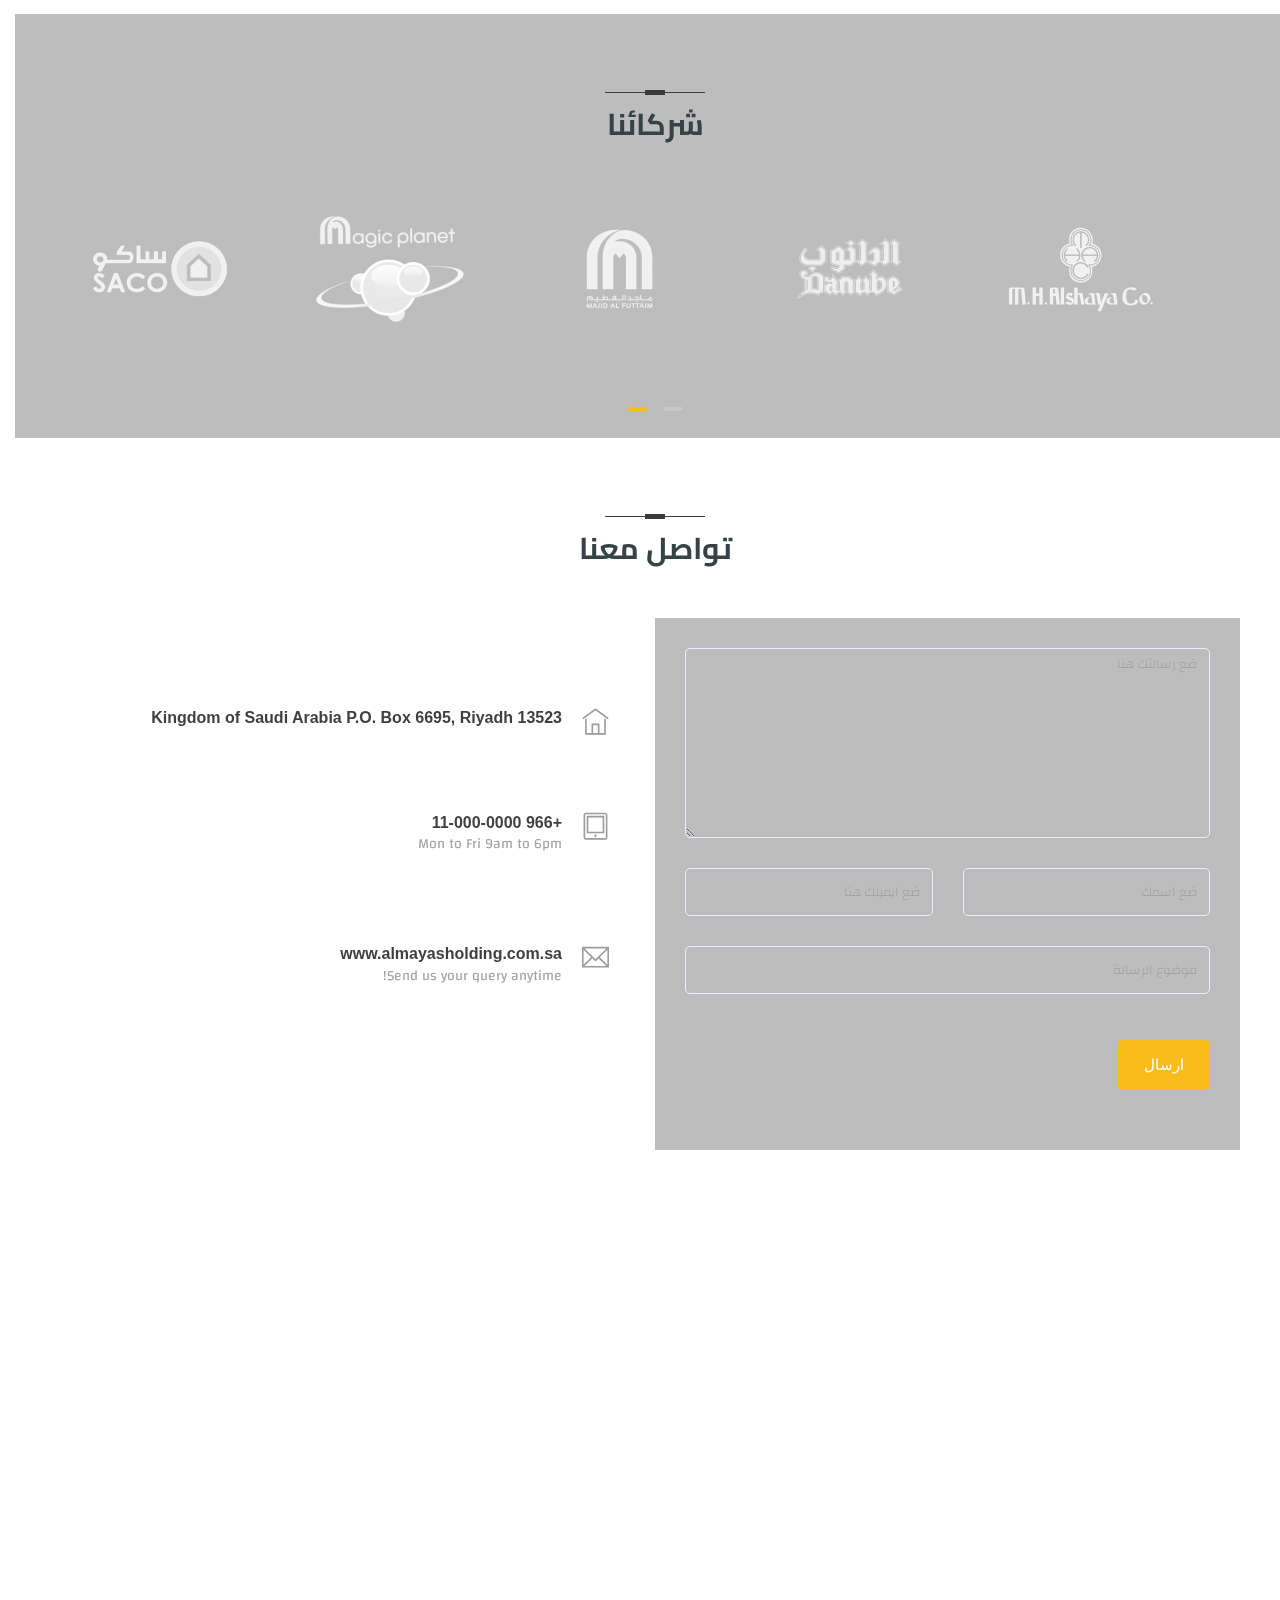
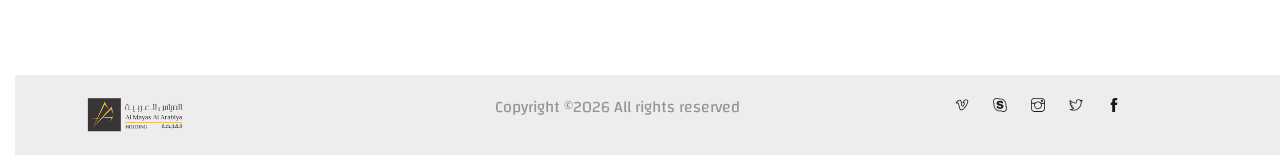
==== commit 53ba35d0: "Add files via upload" ====
--- a/index.html
+++ b/index.html
@@ -25,50 +25,49 @@
 
          <!-- Start arrow -->
          <div class="up">
-                <a href="#">
-                   <i class="fa fa-arrow-up" id="goup"></i>
-                </a>
-                </div>
-                    
-                <!-- End arrow -->
+            <a href="#">
+               <i class="fa fa-arrow-up" id="goup"></i>
+            </a>
+            </div>
+                
+        <!-- End arrow -->
 
     <!--================Header Menu Area =================-->
     <header class="header_area">
-    <div class="main_menu">
-       <nav class="navbar navbar-expand-lg navbar-light">
-           <div class="container">
-              <!-- Brand and toggle get grouped for better mobile display -->
-              <a class="navbar-brand logo_h" href="index.html"><img src="img/logo.png" alt="" width="200px"></a>
-              <button class="navbar-toggler" type="button" data-toggle="collapse" data-target="#navbarSupportedContent" aria-controls="navbarSupportedContent" aria-expanded="false" aria-label="Toggle navigation">
-                 <span class="icon-bar"></span>
-                 <span class="icon-bar"></span>
-                 <span class="icon-bar"></span>
-             </button>
-             <!-- Collect the nav links, forms, and other content for toggling -->
-             <div class="collapse navbar-collapse offset" id="navbarSupportedContent">
-                <ul class="nav navbar-nav menu_nav mr-auto">
-                    <li class="nav-item active"><a class="nav-link" href="index.html">اﻟﺮﺋﻴﺴﻴﺔ</a></li> 
-                    <li class="nav-item"><a class="nav-link" href="about-us.html">ﻋﻦ اﻟﺸﺮﻛﺔ</a></li> 
-                    <li class="nav-item"><a class="nav-link" href="service.html">خدمتنا</a></li> 
-                    <li class="nav-item"><a class="nav-link" href="project.html">ﻣﺸﺎﺭﻋﻨﺎ</a></li>    
-                    <li class="nav-item"><a class="nav-link" href="blog.html">الاحداث</a></li>
-                    <li class="nav-item"><a class="nav-link" href="contact.html">اﺗﺼﻞ ﺑﻨﺎ</a></li>
-                    <li class="nav-item dropdown">
-                    <a class="nav-link dropdown-toggle" href="#" id="navbarDropdown" role="button" data-toggle="dropdown" aria-haspopup="true" aria-expanded="false">
-                      <i class="fas fa-globe-europe"></i>
-                    </a>
-                    <div class="dropdown-menu" aria-labelledby="navbarDropdown">
-                      <button class="dropdown-item" onclick="changeLang('ar')">Arabic</button>
-                  <button class="dropdown-item" onclick="changeLang('en')">English</button>
-                    </div>
-                  </li>
-                </ul>
-            </div> 
-        </div>
-    </nav>
-
-</div>
-</header>
+        <div class="main_menu">
+           <nav class="navbar navbar-expand-lg navbar-light">
+               <div class="container">
+                  <!-- Brand and toggle get grouped for better mobile display -->
+                  <a class="navbar-brand logo_h" href="index.html"><img src="img/logo.png" alt="" width="200px"></a>
+                  <button class="navbar-toggler" type="button" data-toggle="collapse" data-target="#navbarSupportedContent" aria-controls="navbarSupportedContent" aria-expanded="false" aria-label="Toggle navigation">
+                     <span class="icon-bar"></span>
+                     <span class="icon-bar"></span>
+                     <span class="icon-bar"></span>
+                 </button>
+                 <!-- Collect the nav links, forms, and other content for toggling -->
+                 <div class="collapse navbar-collapse offset" id="navbarSupportedContent">
+                    <ul class="nav navbar-nav menu_nav mr-auto">
+                        <li class="nav-item active"><a class="nav-link" href="index.html">اﻟﺮﺋﻴﺴﻴﺔ</a></li> 
+                        <li class="nav-item"><a class="nav-link" href="about-us.html">ﻋﻦ اﻟﺸﺮﻛﺔ</a></li> 
+                        <li class="nav-item"><a class="nav-link" href="service.html">خدمتنا</a></li> 
+                        <li class="nav-item"><a class="nav-link" href="project.html">ﻣﺸﺎﺭﻋﻨﺎ</a></li>    
+                        <li class="nav-item"><a class="nav-link" href="blog.html">الاخبار</a></li>
+                        <li class="nav-item"><a class="nav-link" href="contact.html">اﺗﺼﻞ ﺑﻨﺎ</a></li>
+                        <li class="nav-item dropdown">
+                        <a class="nav-link dropdown-toggle" href="#" id="navbarDropdown" role="button" data-toggle="dropdown" aria-haspopup="true" aria-expanded="false">
+                          <i class="fas fa-globe-europe"></i>
+                        </a>
+                        <div class="dropdown-menu" aria-labelledby="navbarDropdown">
+                          <button class="dropdown-item" onclick="changeLang('ar')">Arabic</button>
+                      <button class="dropdown-item" onclick="changeLang('en')">English</button>
+                        </div>
+                      </li>
+                    </ul>
+                </div> 
+            </div>
+        </nav>
+        </div>
+    </header>
 <!--================Header Menu Area =================-->
 
 <!--================Home Banner Area =================-->
@@ -111,7 +110,7 @@
                     <h4>عن الشركة</h4>
                     <p>ﺗﻌﺪ اﻟﺸﺮﻛﺔ ﻣﻦ اﻟﺸﺮﻛﺎﺕ اﻟﻤﺘﻤﻴﺰﺓ ﻭﻣﺼﻨﻔﺔ ﺑﺈﺗﺒﺎﻋﻬﺎ ﺳﻴﺎﺳﺎﺕ ﻣﺪﺭﻭﺳﺔ ﻭاﺭﺗﻜﺰﺕ ﺗﻠﻚ اﻟﺴﻴﺎﺳﻴﺎﺕ ﻋﻠﻰ ﺃﺳﺲ ﻋﻤﻠﻴﺔ ﻭﺣﻠﻮﻝ ﻭاﻗﻌﻴﺔ ﻣﺪﺭﻭﺳﺔ ،ﻭﻗﺪ ﺗﻔﺮﺩﺕ اﻟﺸﺮﻛﺔ ﺑﻮﺟﻮﺩ ﻃﻤﻮﺡ ﻳﺘﻨﺎﻣﻲ ﺑﺸﻜﻞ ﻛﺒﻴﺮ ﻟﺘﺤﻘﻴﻖ اﻻﻧﺠﺎﺯاﺕ ﻭاﻟﻤﻀﻰ ﻓﻲ اﺳﺮاﺗﻴﺠﻴﺔ ﻋﻤﻞ ﻣﺮﻧﻪ ﺗﺴﻌﻰ ﻟﺘﺤﻘﻴﻖ اﻟﺮﻳﺎﺩﺓ اﻟﺸﺎﻣﻠﺔ ﻓﻲ ﺟﻤﻴﻊ ﻗﻄﺎﻋﺎﺕ اﻟﺸﺮﻛﺔ.</p>
 
-                    <!-- <a class="main_btn" href="#">المزيد</a> -->
+                    <a class="main_btn" href="about-us.html">المزيد</a>
 
                 </div>
             </div>
@@ -223,19 +222,6 @@
             </div>
 
         </div>
-
-       <!--  <div class="row">
-            <div class="col-md-12 text-center">
-                <a class="main_btn" onclick="showFade()" id="myBtn">Read more</a>
-            </div>
-        </div> -->
-            <script>
-        $(function(){
-            $(".read-more").readmore({
-                buttonClasses: "btn btn-primary",
-            });
-        });
-    </script>
     </div>
 </section>
 <!--================Service Area end =================-->
@@ -378,6 +364,12 @@
             </div>
         </div>
     </div>
+
+        <div class="row mt-2">
+            <div class="col-lg-12 text-center">
+            <a class="main_btn" href="blog.html">المزيد</a>
+        </div>
+        </div>
 </div>
 </section>
 <!--================ End Blog Area =================-->
--- a/css/style.css
+++ b/css/style.css
@@ -1,3 +1,1744 @@
+/*******************************************************************************
+ *              bootstrap-rtl (version 3.3.4)
+ *      Author: Morteza Ansarinia (http://github.com/morteza)
+ *  Created on: August 13,2015
+ *     Project: bootstrap-rtl
+ *   Copyright: Unlicensed Public Domain
+ *******************************************************************************/
+
+html {
+    direction: rtl
+}
+
+body {
+    direction: rtl
+}
+
+.flip.text-left {
+    text-align: right
+}
+
+.flip.text-right {
+    text-align: left
+}
+
+.list-unstyled {
+    padding-right: 0;
+    padding-left: initial
+}
+
+.list-inline {
+    padding-right: 0;
+    padding-left: initial;
+    margin-right: -5px;
+    margin-left: 0
+}
+
+dd {
+    margin-right: 0;
+    margin-left: initial
+}
+
+@media (min-width:768px) {
+    .dl-horizontal dt {
+        float: right;
+        clear: right;
+        text-align: left
+    }
+    .dl-horizontal dd {
+        margin-right: 180px;
+        margin-left: 0
+    }
+}
+
+blockquote {
+    border-right: 5px solid #eee;
+    border-left: 0
+}
+
+.blockquote-reverse,
+blockquote.pull-left {
+    padding-left: 15px;
+    padding-right: 0;
+    border-left: 5px solid #eee;
+    border-right: 0;
+    text-align: left
+}
+
+.col-xs-1,
+.col-sm-1,
+.col-md-1,
+.col-lg-1,
+.col-xs-2,
+.col-sm-2,
+.col-md-2,
+.col-lg-2,
+.col-xs-3,
+.col-sm-3,
+.col-md-3,
+.col-lg-3,
+.col-xs-4,
+.col-sm-4,
+.col-md-4,
+.col-lg-4,
+.col-xs-5,
+.col-sm-5,
+.col-md-5,
+.col-lg-5,
+.col-xs-6,
+.col-sm-6,
+.col-md-6,
+.col-lg-6,
+.col-xs-7,
+.col-sm-7,
+.col-md-7,
+.col-lg-7,
+.col-xs-8,
+.col-sm-8,
+.col-md-8,
+.col-lg-8,
+.col-xs-9,
+.col-sm-9,
+.col-md-9,
+.col-lg-9,
+.col-xs-10,
+.col-sm-10,
+.col-md-10,
+.col-lg-10,
+.col-xs-11,
+.col-sm-11,
+.col-md-11,
+.col-lg-11,
+.col-xs-12,
+.col-sm-12,
+.col-md-12,
+.col-lg-12 {
+    position: relative;
+    min-height: 1px;
+    padding-left: 15px;
+    padding-right: 15px
+}
+
+.col-xs-1,
+.col-xs-2,
+.col-xs-3,
+.col-xs-4,
+.col-xs-5,
+.col-xs-6,
+.col-xs-7,
+.col-xs-8,
+.col-xs-9,
+.col-xs-10,
+.col-xs-11,
+.col-xs-12 {
+    float: right
+}
+
+.col-xs-12 {
+    width: 100%
+}
+
+.col-xs-11 {
+    width: 91.66666667%
+}
+
+.col-xs-10 {
+    width: 83.33333333%
+}
+
+.col-xs-9 {
+    width: 75%
+}
+
+.col-xs-8 {
+    width: 66.66666667%
+}
+
+.col-xs-7 {
+    width: 58.33333333%
+}
+
+.col-xs-6 {
+    width: 50%
+}
+
+.col-xs-5 {
+    width: 41.66666667%
+}
+
+.col-xs-4 {
+    width: 33.33333333%
+}
+
+.col-xs-3 {
+    width: 25%
+}
+
+.col-xs-2 {
+    width: 16.66666667%
+}
+
+.col-xs-1 {
+    width: 8.33333333%
+}
+
+.col-xs-pull-12 {
+    left: 100%;
+    right: auto
+}
+
+.col-xs-pull-11 {
+    left: 91.66666667%;
+    right: auto
+}
+
+.col-xs-pull-10 {
+    left: 83.33333333%;
+    right: auto
+}
+
+.col-xs-pull-9 {
+    left: 75%;
+    right: auto
+}
+
+.col-xs-pull-8 {
+    left: 66.66666667%;
+    right: auto
+}
+
+.col-xs-pull-7 {
+    left: 58.33333333%;
+    right: auto
+}
+
+.col-xs-pull-6 {
+    left: 50%;
+    right: auto
+}
+
+.col-xs-pull-5 {
+    left: 41.66666667%;
+    right: auto
+}
+
+.col-xs-pull-4 {
+    left: 33.33333333%;
+    right: auto
+}
+
+.col-xs-pull-3 {
+    left: 25%;
+    right: auto
+}
+
+.col-xs-pull-2 {
+    left: 16.66666667%;
+    right: auto
+}
+
+.col-xs-pull-1 {
+    left: 8.33333333%;
+    right: auto
+}
+
+.col-xs-pull-0 {
+    left: auto;
+    right: auto
+}
+
+.col-xs-push-12 {
+    right: 100%;
+    left: 0
+}
+
+.col-xs-push-11 {
+    right: 91.66666667%;
+    left: 0
+}
+
+.col-xs-push-10 {
+    right: 83.33333333%;
+    left: 0
+}
+
+.col-xs-push-9 {
+    right: 75%;
+    left: 0
+}
+
+.col-xs-push-8 {
+    right: 66.66666667%;
+    left: 0
+}
+
+.col-xs-push-7 {
+    right: 58.33333333%;
+    left: 0
+}
+
+.col-xs-push-6 {
+    right: 50%;
+    left: 0
+}
+
+.col-xs-push-5 {
+    right: 41.66666667%;
+    left: 0
+}
+
+.col-xs-push-4 {
+    right: 33.33333333%;
+    left: 0
+}
+
+.col-xs-push-3 {
+    right: 25%;
+    left: 0
+}
+
+.col-xs-push-2 {
+    right: 16.66666667%;
+    left: 0
+}
+
+.col-xs-push-1 {
+    right: 8.33333333%;
+    left: 0
+}
+
+.col-xs-push-0 {
+    right: auto;
+    left: 0
+}
+
+.col-xs-offset-12 {
+    margin-right: 100%;
+    margin-left: 0
+}
+
+.col-xs-offset-11 {
+    margin-right: 91.66666667%;
+    margin-left: 0
+}
+
+.col-xs-offset-10 {
+    margin-right: 83.33333333%;
+    margin-left: 0
+}
+
+.col-xs-offset-9 {
+    margin-right: 75%;
+    margin-left: 0
+}
+
+.col-xs-offset-8 {
+    margin-right: 66.66666667%;
+    margin-left: 0
+}
+
+.col-xs-offset-7 {
+    margin-right: 58.33333333%;
+    margin-left: 0
+}
+
+.col-xs-offset-6 {
+    margin-right: 50%;
+    margin-left: 0
+}
+
+.col-xs-offset-5 {
+    margin-right: 41.66666667%;
+    margin-left: 0
+}
+
+.col-xs-offset-4 {
+    margin-right: 33.33333333%;
+    margin-left: 0
+}
+
+.col-xs-offset-3 {
+    margin-right: 25%;
+    margin-left: 0
+}
+
+.col-xs-offset-2 {
+    margin-right: 16.66666667%;
+    margin-left: 0
+}
+
+.col-xs-offset-1 {
+    margin-right: 8.33333333%;
+    margin-left: 0
+}
+
+.col-xs-offset-0 {
+    margin-right: 0;
+    margin-left: 0
+}
+
+@media (min-width:768px) {
+    .col-sm-1,
+    .col-sm-2,
+    .col-sm-3,
+    .col-sm-4,
+    .col-sm-5,
+    .col-sm-6,
+    .col-sm-7,
+    .col-sm-8,
+    .col-sm-9,
+    .col-sm-10,
+    .col-sm-11,
+    .col-sm-12 {
+        float: right
+    }
+    .col-sm-12 {
+        width: 100%
+    }
+    .col-sm-11 {
+        width: 91.66666667%
+    }
+    .col-sm-10 {
+        width: 83.33333333%
+    }
+    .col-sm-9 {
+        width: 75%
+    }
+    .col-sm-8 {
+        width: 66.66666667%
+    }
+    .col-sm-7 {
+        width: 58.33333333%
+    }
+    .col-sm-6 {
+        width: 50%
+    }
+    .col-sm-5 {
+        width: 41.66666667%
+    }
+    .col-sm-4 {
+        width: 33.33333333%
+    }
+    .col-sm-3 {
+        width: 25%
+    }
+    .col-sm-2 {
+        width: 16.66666667%
+    }
+    .col-sm-1 {
+        width: 8.33333333%
+    }
+    .col-sm-pull-12 {
+        left: 100%;
+        right: auto
+    }
+    .col-sm-pull-11 {
+        left: 91.66666667%;
+        right: auto
+    }
+    .col-sm-pull-10 {
+        left: 83.33333333%;
+        right: auto
+    }
+    .col-sm-pull-9 {
+        left: 75%;
+        right: auto
+    }
+    .col-sm-pull-8 {
+        left: 66.66666667%;
+        right: auto
+    }
+    .col-sm-pull-7 {
+        left: 58.33333333%;
+        right: auto
+    }
+    .col-sm-pull-6 {
+        left: 50%;
+        right: auto
+    }
+    .col-sm-pull-5 {
+        left: 41.66666667%;
+        right: auto
+    }
+    .col-sm-pull-4 {
+        left: 33.33333333%;
+        right: auto
+    }
+    .col-sm-pull-3 {
+        left: 25%;
+        right: auto
+    }
+    .col-sm-pull-2 {
+        left: 16.66666667%;
+        right: auto
+    }
+    .col-sm-pull-1 {
+        left: 8.33333333%;
+        right: auto
+    }
+    .col-sm-pull-0 {
+        left: auto;
+        right: auto
+    }
+    .col-sm-push-12 {
+        right: 100%;
+        left: 0
+    }
+    .col-sm-push-11 {
+        right: 91.66666667%;
+        left: 0
+    }
+    .col-sm-push-10 {
+        right: 83.33333333%;
+        left: 0
+    }
+    .col-sm-push-9 {
+        right: 75%;
+        left: 0
+    }
+    .col-sm-push-8 {
+        right: 66.66666667%;
+        left: 0
+    }
+    .col-sm-push-7 {
+        right: 58.33333333%;
+        left: 0
+    }
+    .col-sm-push-6 {
+        right: 50%;
+        left: 0
+    }
+    .col-sm-push-5 {
+        right: 41.66666667%;
+        left: 0
+    }
+    .col-sm-push-4 {
+        right: 33.33333333%;
+        left: 0
+    }
+    .col-sm-push-3 {
+        right: 25%;
+        left: 0
+    }
+    .col-sm-push-2 {
+        right: 16.66666667%;
+        left: 0
+    }
+    .col-sm-push-1 {
+        right: 8.33333333%;
+        left: 0
+    }
+    .col-sm-push-0 {
+        right: auto;
+        left: 0
+    }
+    .col-sm-offset-12 {
+        margin-right: 100%;
+        margin-left: 0
+    }
+    .col-sm-offset-11 {
+        margin-right: 91.66666667%;
+        margin-left: 0
+    }
+    .col-sm-offset-10 {
+        margin-right: 83.33333333%;
+        margin-left: 0
+    }
+    .col-sm-offset-9 {
+        margin-right: 75%;
+        margin-left: 0
+    }
+    .col-sm-offset-8 {
+        margin-right: 66.66666667%;
+        margin-left: 0
+    }
+    .col-sm-offset-7 {
+        margin-right: 58.33333333%;
+        margin-left: 0
+    }
+    .col-sm-offset-6 {
+        margin-right: 50%;
+        margin-left: 0
+    }
+    .col-sm-offset-5 {
+        margin-right: 41.66666667%;
+        margin-left: 0
+    }
+    .col-sm-offset-4 {
+        margin-right: 33.33333333%;
+        margin-left: 0
+    }
+    .col-sm-offset-3 {
+        margin-right: 25%;
+        margin-left: 0
+    }
+    .col-sm-offset-2 {
+        margin-right: 16.66666667%;
+        margin-left: 0
+    }
+    .col-sm-offset-1 {
+        margin-right: 8.33333333%;
+        margin-left: 0
+    }
+    .col-sm-offset-0 {
+        margin-right: 0;
+        margin-left: 0
+    }
+}
+
+@media (min-width:992px) {
+    .col-md-1,
+    .col-md-2,
+    .col-md-3,
+    .col-md-4,
+    .col-md-5,
+    .col-md-6,
+    .col-md-7,
+    .col-md-8,
+    .col-md-9,
+    .col-md-10,
+    .col-md-11,
+    .col-md-12 {
+        float: right
+    }
+    .col-md-12 {
+        width: 100%
+    }
+    .col-md-11 {
+        width: 91.66666667%
+    }
+    .col-md-10 {
+        width: 83.33333333%
+    }
+    .col-md-9 {
+        width: 75%
+    }
+    .col-md-8 {
+        width: 66.66666667%
+    }
+    .col-md-7 {
+        width: 58.33333333%
+    }
+    .col-md-6 {
+        width: 50%
+    }
+    .col-md-5 {
+        width: 41.66666667%
+    }
+    .col-md-4 {
+        width: 33.33333333%
+    }
+    .col-md-3 {
+        width: 25%
+    }
+    .col-md-2 {
+        width: 16.66666667%
+    }
+    .col-md-1 {
+        width: 8.33333333%
+    }
+    .col-md-pull-12 {
+        left: 100%;
+        right: auto
+    }
+    .col-md-pull-11 {
+        left: 91.66666667%;
+        right: auto
+    }
+    .col-md-pull-10 {
+        left: 83.33333333%;
+        right: auto
+    }
+    .col-md-pull-9 {
+        left: 75%;
+        right: auto
+    }
+    .col-md-pull-8 {
+        left: 66.66666667%;
+        right: auto
+    }
+    .col-md-pull-7 {
+        left: 58.33333333%;
+        right: auto
+    }
+    .col-md-pull-6 {
+        left: 50%;
+        right: auto
+    }
+    .col-md-pull-5 {
+        left: 41.66666667%;
+        right: auto
+    }
+    .col-md-pull-4 {
+        left: 33.33333333%;
+        right: auto
+    }
+    .col-md-pull-3 {
+        left: 25%;
+        right: auto
+    }
+    .col-md-pull-2 {
+        left: 16.66666667%;
+        right: auto
+    }
+    .col-md-pull-1 {
+        left: 8.33333333%;
+        right: auto
+    }
+    .col-md-pull-0 {
+        left: auto;
+        right: auto
+    }
+    .col-md-push-12 {
+        right: 100%;
+        left: 0
+    }
+    .col-md-push-11 {
+        right: 91.66666667%;
+        left: 0
+    }
+    .col-md-push-10 {
+        right: 83.33333333%;
+        left: 0
+    }
+    .col-md-push-9 {
+        right: 75%;
+        left: 0
+    }
+    .col-md-push-8 {
+        right: 66.66666667%;
+        left: 0
+    }
+    .col-md-push-7 {
+        right: 58.33333333%;
+        left: 0
+    }
+    .col-md-push-6 {
+        right: 50%;
+        left: 0
+    }
+    .col-md-push-5 {
+        right: 41.66666667%;
+        left: 0
+    }
+    .col-md-push-4 {
+        right: 33.33333333%;
+        left: 0
+    }
+    .col-md-push-3 {
+        right: 25%;
+        left: 0
+    }
+    .col-md-push-2 {
+        right: 16.66666667%;
+        left: 0
+    }
+    .col-md-push-1 {
+        right: 8.33333333%;
+        left: 0
+    }
+    .col-md-push-0 {
+        right: auto;
+        left: 0
+    }
+    .col-md-offset-12 {
+        margin-right: 100%;
+        margin-left: 0
+    }
+    .col-md-offset-11 {
+        margin-right: 91.66666667%;
+        margin-left: 0
+    }
+    .col-md-offset-10 {
+        margin-right: 83.33333333%;
+        margin-left: 0
+    }
+    .col-md-offset-9 {
+        margin-right: 75%;
+        margin-left: 0
+    }
+    .col-md-offset-8 {
+        margin-right: 66.66666667%;
+        margin-left: 0
+    }
+    .col-md-offset-7 {
+        margin-right: 58.33333333%;
+        margin-left: 0
+    }
+    .col-md-offset-6 {
+        margin-right: 50%;
+        margin-left: 0
+    }
+    .col-md-offset-5 {
+        margin-right: 41.66666667%;
+        margin-left: 0
+    }
+    .col-md-offset-4 {
+        margin-right: 33.33333333%;
+        margin-left: 0
+    }
+    .col-md-offset-3 {
+        margin-right: 25%;
+        margin-left: 0
+    }
+    .col-md-offset-2 {
+        margin-right: 16.66666667%;
+        margin-left: 0
+    }
+    .col-md-offset-1 {
+        margin-right: 8.33333333%;
+        margin-left: 0
+    }
+    .col-md-offset-0 {
+        margin-right: 0;
+        margin-left: 0
+    }
+}
+
+@media (min-width:1200px) {
+    .col-lg-1,
+    .col-lg-2,
+    .col-lg-3,
+    .col-lg-4,
+    .col-lg-5,
+    .col-lg-6,
+    .col-lg-7,
+    .col-lg-8,
+    .col-lg-9,
+    .col-lg-10,
+    .col-lg-11,
+    .col-lg-12 {
+        float: right
+    }
+    .col-lg-12 {
+        width: 100%
+    }
+    .col-lg-11 {
+        width: 91.66666667%
+    }
+    .col-lg-10 {
+        width: 83.33333333%
+    }
+    .col-lg-9 {
+        width: 75%
+    }
+    .col-lg-8 {
+        width: 66.66666667%
+    }
+    .col-lg-7 {
+        width: 58.33333333%
+    }
+    .col-lg-6 {
+        width: 50%
+    }
+    .col-lg-5 {
+        width: 41.66666667%
+    }
+    .col-lg-4 {
+        width: 33.33333333%
+    }
+    .col-lg-3 {
+        width: 25%
+    }
+    .col-lg-2 {
+        width: 16.66666667%
+    }
+    .col-lg-1 {
+        width: 8.33333333%
+    }
+    .col-lg-pull-12 {
+        left: 100%;
+        right: auto
+    }
+    .col-lg-pull-11 {
+        left: 91.66666667%;
+        right: auto
+    }
+    .col-lg-pull-10 {
+        left: 83.33333333%;
+        right: auto
+    }
+    .col-lg-pull-9 {
+        left: 75%;
+        right: auto
+    }
+    .col-lg-pull-8 {
+        left: 66.66666667%;
+        right: auto
+    }
+    .col-lg-pull-7 {
+        left: 58.33333333%;
+        right: auto
+    }
+    .col-lg-pull-6 {
+        left: 50%;
+        right: auto
+    }
+    .col-lg-pull-5 {
+        left: 41.66666667%;
+        right: auto
+    }
+    .col-lg-pull-4 {
+        left: 33.33333333%;
+        right: auto
+    }
+    .col-lg-pull-3 {
+        left: 25%;
+        right: auto
+    }
+    .col-lg-pull-2 {
+        left: 16.66666667%;
+        right: auto
+    }
+    .col-lg-pull-1 {
+        left: 8.33333333%;
+        right: auto
+    }
+    .col-lg-pull-0 {
+        left: auto;
+        right: auto
+    }
+    .col-lg-push-12 {
+        right: 100%;
+        left: 0
+    }
+    .col-lg-push-11 {
+        right: 91.66666667%;
+        left: 0
+    }
+    .col-lg-push-10 {
+        right: 83.33333333%;
+        left: 0
+    }
+    .col-lg-push-9 {
+        right: 75%;
+        left: 0
+    }
+    .col-lg-push-8 {
+        right: 66.66666667%;
+        left: 0
+    }
+    .col-lg-push-7 {
+        right: 58.33333333%;
+        left: 0
+    }
+    .col-lg-push-6 {
+        right: 50%;
+        left: 0
+    }
+    .col-lg-push-5 {
+        right: 41.66666667%;
+        left: 0
+    }
+    .col-lg-push-4 {
+        right: 33.33333333%;
+        left: 0
+    }
+    .col-lg-push-3 {
+        right: 25%;
+        left: 0
+    }
+    .col-lg-push-2 {
+        right: 16.66666667%;
+        left: 0
+    }
+    .col-lg-push-1 {
+        right: 8.33333333%;
+        left: 0
+    }
+    .col-lg-push-0 {
+        right: auto;
+        left: 0
+    }
+    .col-lg-offset-12 {
+        margin-right: 100%;
+        margin-left: 0
+    }
+    .col-lg-offset-11 {
+        margin-right: 91.66666667%;
+        margin-left: 0
+    }
+    .col-lg-offset-10 {
+        margin-right: 83.33333333%;
+        margin-left: 0
+    }
+    .col-lg-offset-9 {
+        margin-right: 75%;
+        margin-left: 0
+    }
+    .col-lg-offset-8 {
+        margin-right: 66.66666667%;
+        margin-left: 0
+    }
+    .col-lg-offset-7 {
+        margin-right: 58.33333333%;
+        margin-left: 0
+    }
+    .col-lg-offset-6 {
+        margin-right: 50%;
+        margin-left: 0
+    }
+    .col-lg-offset-5 {
+        margin-right: 41.66666667%;
+        margin-left: 0
+    }
+    .col-lg-offset-4 {
+        margin-right: 33.33333333%;
+        margin-left: 0
+    }
+    .col-lg-offset-3 {
+        margin-right: 25%;
+        margin-left: 0
+    }
+    .col-lg-offset-2 {
+        margin-right: 16.66666667%;
+        margin-left: 0
+    }
+    .col-lg-offset-1 {
+        margin-right: 8.33333333%;
+        margin-left: 0
+    }
+    .col-lg-offset-0 {
+        margin-right: 0;
+        margin-left: 0
+    }
+}
+
+caption {
+    text-align: right
+}
+
+th {
+    text-align: right
+}
+
+@media screen and (max-width:767px) {
+    .table-responsive>.table-bordered {
+        border: 0
+    }
+    .table-responsive>.table-bordered>thead>tr>th:first-child,
+    .table-responsive>.table-bordered>tbody>tr>th:first-child,
+    .table-responsive>.table-bordered>tfoot>tr>th:first-child,
+    .table-responsive>.table-bordered>thead>tr>td:first-child,
+    .table-responsive>.table-bordered>tbody>tr>td:first-child,
+    .table-responsive>.table-bordered>tfoot>tr>td:first-child {
+        border-right: 0;
+        border-left: initial
+    }
+    .table-responsive>.table-bordered>thead>tr>th:last-child,
+    .table-responsive>.table-bordered>tbody>tr>th:last-child,
+    .table-responsive>.table-bordered>tfoot>tr>th:last-child,
+    .table-responsive>.table-bordered>thead>tr>td:last-child,
+    .table-responsive>.table-bordered>tbody>tr>td:last-child,
+    .table-responsive>.table-bordered>tfoot>tr>td:last-child {
+        border-left: 0;
+        border-right: initial
+    }
+}
+
+.radio label,
+.checkbox label {
+    padding-right: 20px;
+    padding-left: initial
+}
+
+.radio input[type=radio],
+.radio-inline input[type=radio],
+.checkbox input[type=checkbox],
+.checkbox-inline input[type=checkbox] {
+    margin-right: -20px;
+    margin-left: auto
+}
+
+.radio-inline,
+.checkbox-inline {
+    padding-right: 20px;
+    padding-left: 0
+}
+
+.radio-inline+.radio-inline,
+.checkbox-inline+.checkbox-inline {
+    margin-right: 10px;
+    margin-left: 0
+}
+
+.has-feedback .form-control {
+    padding-left: 42.5px;
+    padding-right: 12px
+}
+
+.form-control-feedback {
+    left: 0;
+    right: auto
+}
+
+@media (min-width:768px) {
+    .form-inline label {
+        padding-right: 0;
+        padding-left: initial
+    }
+    .form-inline .radio input[type=radio],
+    .form-inline .checkbox input[type=checkbox] {
+        margin-right: 0;
+        margin-left: auto
+    }
+}
+
+@media (min-width:768px) {
+    .form-horizontal .control-label {
+        text-align: left
+    }
+}
+
+.form-horizontal .has-feedback .form-control-feedback {
+    left: 15px;
+    right: auto
+}
+
+.caret {
+    margin-right: 2px;
+    margin-left: 0
+}
+
+.dropdown-menu {
+    /*right: 0;*/
+    left: auto;
+    float: left;
+    text-align: right
+}
+
+.dropdown-menu.pull-right {
+    left: 0;
+    right: auto;
+    float: right
+}
+
+.dropdown-menu-right {
+    left: auto;
+    right: 0
+}
+
+.dropdown-menu-left {
+    left: 0;
+    right: auto
+}
+
+@media (min-width:768px) {
+    .navbar-right .dropdown-menu {
+        left: auto;
+        right: 0
+    }
+    .navbar-right .dropdown-menu-left {
+        left: 0;
+        right: auto
+    }
+}
+
+.btn-group>.btn,
+.btn-group-vertical>.btn {
+    float: right
+}
+
+.btn-group .btn+.btn,
+.btn-group .btn+.btn-group,
+.btn-group .btn-group+.btn,
+.btn-group .btn-group+.btn-group {
+    margin-right: -1px;
+    margin-left: 0
+}
+
+.btn-toolbar {
+    margin-right: -5px;
+    margin-left: 0
+}
+
+.btn-toolbar .btn-group,
+.btn-toolbar .input-group {
+    float: right
+}
+
+.btn-toolbar>.btn,
+.btn-toolbar>.btn-group,
+.btn-toolbar>.input-group {
+    margin-right: 5px;
+    margin-left: 0
+}
+
+.btn-group>.btn:first-child {
+    margin-right: 0
+}
+
+.btn-group>.btn:first-child:not(:last-child):not(.dropdown-toggle) {
+    border-top-right-radius: 4px;
+    border-bottom-right-radius: 4px;
+    border-bottom-left-radius: 0;
+    border-top-left-radius: 0
+}
+
+.btn-group>.btn:last-child:not(:first-child),
+.btn-group>.dropdown-toggle:not(:first-child) {
+    border-top-left-radius: 4px;
+    border-bottom-left-radius: 4px;
+    border-bottom-right-radius: 0;
+    border-top-right-radius: 0
+}
+
+.btn-group>.btn-group {
+    float: right
+}
+
+.btn-group.btn-group-justified>.btn,
+.btn-group.btn-group-justified>.btn-group {
+    float: none
+}
+
+.btn-group>.btn-group:not(:first-child):not(:last-child)>.btn {
+    border-radius: 0
+}
+
+.btn-group>.btn-group:first-child>.btn:last-child,
+.btn-group>.btn-group:first-child>.dropdown-toggle {
+    border-top-right-radius: 4px;
+    border-bottom-right-radius: 4px;
+    border-bottom-left-radius: 0;
+    border-top-left-radius: 0
+}
+
+.btn-group>.btn-group:last-child>.btn:first-child {
+    border-top-left-radius: 4px;
+    border-bottom-left-radius: 4px;
+    border-bottom-right-radius: 0;
+    border-top-right-radius: 0
+}
+
+.btn .caret {
+    margin-right: 0
+}
+
+.btn-group-vertical>.btn+.btn,
+.btn-group-vertical>.btn+.btn-group,
+.btn-group-vertical>.btn-group+.btn,
+.btn-group-vertical>.btn-group+.btn-group {
+    margin-top: -1px;
+    margin-right: 0
+}
+
+.input-group .form-control {
+    float: right
+}
+
+.input-group .form-control:first-child,
+.input-group-addon:first-child,
+.input-group-btn:first-child>.btn,
+.input-group-btn:first-child>.btn-group>.btn,
+.input-group-btn:first-child>.dropdown-toggle,
+.input-group-btn:last-child>.btn:not(:last-child):not(.dropdown-toggle),
+.input-group-btn:last-child>.btn-group:not(:last-child)>.btn {
+    border-bottom-right-radius: 4px;
+    border-top-right-radius: 4px;
+    border-bottom-left-radius: 0;
+    border-top-left-radius: 0
+}
+
+.input-group-addon:first-child {
+    border-left: 0;
+    border-right: 1px solid
+}
+
+.input-group .form-control:last-child,
+.input-group-addon:last-child,
+.input-group-btn:last-child>.btn,
+.input-group-btn:last-child>.btn-group>.btn,
+.input-group-btn:last-child>.dropdown-toggle,
+.input-group-btn:first-child>.btn:not(:first-child),
+.input-group-btn:first-child>.btn-group:not(:first-child)>.btn {
+    border-bottom-left-radius: 4px;
+    border-top-left-radius: 4px;
+    border-bottom-right-radius: 0;
+    border-top-right-radius: 0
+}
+
+.input-group-addon:last-child {
+    border-left-width: 1px;
+    border-left-style: solid;
+    border-right: 0
+}
+
+.input-group-btn>.btn+.btn {
+    margin-right: -1px;
+    margin-left: auto
+}
+
+.input-group-btn:first-child>.btn,
+.input-group-btn:first-child>.btn-group {
+    margin-left: -1px;
+    margin-right: auto
+}
+
+.input-group-btn:last-child>.btn,
+.input-group-btn:last-child>.btn-group {
+    margin-right: -1px;
+    margin-left: auto
+}
+
+.nav {
+    padding-right: 0;
+    padding-left: initial
+}
+
+.nav-tabs>li {
+    float: right
+}
+
+.nav-tabs>li>a {
+    margin-left: auto;
+    margin-right: -2px;
+    border-radius: 4px 4px 0 0
+}
+
+.nav-pills>li {
+    float: right
+}
+
+.nav-pills>li>a {
+    border-radius: 4px
+}
+
+.nav-pills>li+li {
+    margin-right: 2px;
+    margin-left: auto
+}
+
+.nav-stacked>li {
+    float: none
+}
+
+.nav-stacked>li+li {
+    margin-right: 0;
+    margin-left: auto
+}
+
+.nav-justified>.dropdown .dropdown-menu {
+    right: auto
+}
+
+.nav-tabs-justified>li>a {
+    margin-left: 0;
+    margin-right: auto
+}
+
+@media (min-width:768px) {
+    .nav-tabs-justified>li>a {
+        border-radius: 4px 4px 0 0
+    }
+}
+
+@media (min-width:768px) {
+    .navbar-header {
+        float: right
+    }
+}
+
+.navbar-collapse {
+    padding-right: 15px;
+    padding-left: 15px
+}
+
+.navbar-brand {
+    float: right
+}
+
+@media (min-width:768px) {
+    .navbar>.container .navbar-brand,
+    .navbar>.container-fluid .navbar-brand {
+        margin-right: -15px;
+        margin-left: auto
+    }
+}
+
+.navbar-toggle {
+    float: left;
+    margin-left: 15px;
+    margin-right: auto
+}
+
+@media (max-width:767px) {
+    .navbar-nav .open .dropdown-menu>li>a,
+    .navbar-nav .open .dropdown-menu .dropdown-header {
+        padding: 5px 25px 5px 15px
+    }
+}
+
+@media (min-width:768px) {
+    .navbar-nav {
+        float: right
+    }
+    .navbar-nav>li {
+        float: right
+    }
+}
+
+@media (min-width:768px) {
+    .navbar-left.flip {
+        float: right!important
+    }
+    .navbar-right:last-child {
+        margin-left: -15px;
+        margin-right: auto
+    }
+    .navbar-right.flip {
+        float: left!important;
+        margin-left: -15px;
+        margin-right: auto
+    }
+    .navbar-right .dropdown-menu {
+        left: 0;
+        right: auto
+    }
+}
+
+@media (min-width:768px) {
+    .navbar-text {
+        float: right
+    }
+    .navbar-text.navbar-right:last-child {
+        margin-left: 0;
+        margin-right: auto
+    }
+}
+
+.pagination {
+    padding-right: 0
+}
+
+.pagination>li>a,
+.pagination>li>span {
+    float: right;
+    margin-right: -1px;
+    margin-left: 0
+}
+
+.pagination>li:first-child>a,
+.pagination>li:first-child>span {
+    margin-left: 0;
+    border-bottom-right-radius: 4px;
+    border-top-right-radius: 4px;
+    border-bottom-left-radius: 0;
+    border-top-left-radius: 0
+}
+
+.pagination>li:last-child>a,
+.pagination>li:last-child>span {
+    margin-right: -1px;
+    border-bottom-left-radius: 4px;
+    border-top-left-radius: 4px;
+    border-bottom-right-radius: 0;
+    border-top-right-radius: 0
+}
+
+.pager {
+    padding-right: 0;
+    padding-left: initial
+}
+
+.pager .next>a,
+.pager .next>span {
+    float: left
+}
+
+.pager .previous>a,
+.pager .previous>span {
+    float: right
+}
+
+.nav-pills>li>a>.badge {
+    margin-left: 0;
+    margin-right: 3px
+}
+
+.list-group-item>.badge {
+    float: left
+}
+
+.list-group-item>.badge+.badge {
+    margin-left: 5px;
+    margin-right: auto
+}
+
+.alert-dismissable,
+.alert-dismissible {
+    padding-left: 35px;
+    padding-right: 15px
+}
+
+.alert-dismissable .close,
+.alert-dismissible .close {
+    right: auto;
+    left: -21px
+}
+
+.progress-bar {
+    float: right
+}
+
+.media>.pull-left {
+    margin-right: 10px
+}
+
+.media>.pull-left.flip {
+    margin-right: 0;
+    margin-left: 10px
+}
+
+.media>.pull-right {
+    margin-left: 10px
+}
+
+.media>.pull-right.flip {
+    margin-left: 0;
+    margin-right: 10px
+}
+
+.media-right,
+.media>.pull-right {
+    padding-right: 10px;
+    padding-left: initial
+}
+
+.media-left,
+.media>.pull-left {
+    padding-left: 10px;
+    padding-right: initial
+}
+
+.media-list {
+    padding-right: 0;
+    padding-left: initial;
+    list-style: none
+}
+
+.list-group {
+    padding-right: 0;
+    padding-left: initial
+}
+
+.panel>.table:first-child>thead:first-child>tr:first-child td:first-child,
+.panel>.table-responsive:first-child>.table:first-child>thead:first-child>tr:first-child td:first-child,
+.panel>.table:first-child>tbody:first-child>tr:first-child td:first-child,
+.panel>.table-responsive:first-child>.table:first-child>tbody:first-child>tr:first-child td:first-child,
+.panel>.table:first-child>thead:first-child>tr:first-child th:first-child,
+.panel>.table-responsive:first-child>.table:first-child>thead:first-child>tr:first-child th:first-child,
+.panel>.table:first-child>tbody:first-child>tr:first-child th:first-child,
+.panel>.table-responsive:first-child>.table:first-child>tbody:first-child>tr:first-child th:first-child {
+    border-top-right-radius: 3px;
+    border-top-left-radius: 0
+}
+
+.panel>.table:first-child>thead:first-child>tr:first-child td:last-child,
+.panel>.table-responsive:first-child>.table:first-child>thead:first-child>tr:first-child td:last-child,
+.panel>.table:first-child>tbody:first-child>tr:first-child td:last-child,
+.panel>.table-responsive:first-child>.table:first-child>tbody:first-child>tr:first-child td:last-child,
+.panel>.table:first-child>thead:first-child>tr:first-child th:last-child,
+.panel>.table-responsive:first-child>.table:first-child>thead:first-child>tr:first-child th:last-child,
+.panel>.table:first-child>tbody:first-child>tr:first-child th:last-child,
+.panel>.table-responsive:first-child>.table:first-child>tbody:first-child>tr:first-child th:last-child {
+    border-top-left-radius: 3px;
+    border-top-right-radius: 0
+}
+
+.panel>.table:last-child>tbody:last-child>tr:last-child td:first-child,
+.panel>.table-responsive:last-child>.table:last-child>tbody:last-child>tr:last-child td:first-child,
+.panel>.table:last-child>tfoot:last-child>tr:last-child td:first-child,
+.panel>.table-responsive:last-child>.table:last-child>tfoot:last-child>tr:last-child td:first-child,
+.panel>.table:last-child>tbody:last-child>tr:last-child th:first-child,
+.panel>.table-responsive:last-child>.table:last-child>tbody:last-child>tr:last-child th:first-child,
+.panel>.table:last-child>tfoot:last-child>tr:last-child th:first-child,
+.panel>.table-responsive:last-child>.table:last-child>tfoot:last-child>tr:last-child th:first-child {
+    border-bottom-left-radius: 3px;
+    border-top-right-radius: 0
+}
+
+.panel>.table:last-child>tbody:last-child>tr:last-child td:last-child,
+.panel>.table-responsive:last-child>.table:last-child>tbody:last-child>tr:last-child td:last-child,
+.panel>.table:last-child>tfoot:last-child>tr:last-child td:last-child,
+.panel>.table-responsive:last-child>.table:last-child>tfoot:last-child>tr:last-child td:last-child,
+.panel>.table:last-child>tbody:last-child>tr:last-child th:last-child,
+.panel>.table-responsive:last-child>.table:last-child>tbody:last-child>tr:last-child th:last-child,
+.panel>.table:last-child>tfoot:last-child>tr:last-child th:last-child,
+.panel>.table-responsive:last-child>.table:last-child>tfoot:last-child>tr:last-child th:last-child {
+    border-bottom-right-radius: 3px;
+    border-top-left-radius: 0
+}
+
+.panel>.table-bordered>thead>tr>th:first-child,
+.panel>.table-responsive>.table-bordered>thead>tr>th:first-child,
+.panel>.table-bordered>tbody>tr>th:first-child,
+.panel>.table-responsive>.table-bordered>tbody>tr>th:first-child,
+.panel>.table-bordered>tfoot>tr>th:first-child,
+.panel>.table-responsive>.table-bordered>tfoot>tr>th:first-child,
+.panel>.table-bordered>thead>tr>td:first-child,
+.panel>.table-responsive>.table-bordered>thead>tr>td:first-child,
+.panel>.table-bordered>tbody>tr>td:first-child,
+.panel>.table-responsive>.table-bordered>tbody>tr>td:first-child,
+.panel>.table-bordered>tfoot>tr>td:first-child,
+.panel>.table-responsive>.table-bordered>tfoot>tr>td:first-child {
+    border-right: 0;
+    border-left: none
+}
+
+.panel>.table-bordered>thead>tr>th:last-child,
+.panel>.table-responsive>.table-bordered>thead>tr>th:last-child,
+.panel>.table-bordered>tbody>tr>th:last-child,
+.panel>.table-responsive>.table-bordered>tbody>tr>th:last-child,
+.panel>.table-bordered>tfoot>tr>th:last-child,
+.panel>.table-responsive>.table-bordered>tfoot>tr>th:last-child,
+.panel>.table-bordered>thead>tr>td:last-child,
+.panel>.table-responsive>.table-bordered>thead>tr>td:last-child,
+.panel>.table-bordered>tbody>tr>td:last-child,
+.panel>.table-responsive>.table-bordered>tbody>tr>td:last-child,
+.panel>.table-bordered>tfoot>tr>td:last-child,
+.panel>.table-responsive>.table-bordered>tfoot>tr>td:last-child {
+    border-right: none;
+    border-left: 0
+}
+
+.embed-responsive .embed-responsive-item,
+.embed-responsive iframe,
+.embed-responsive embed,
+.embed-responsive object {
+    right: 0;
+    left: auto
+}
+
+.close {
+    float: left
+}
+
+.modal-footer {
+    text-align: left
+}
+
+.modal-footer.flip {
+    text-align: right
+}
+
+.modal-footer .btn+.btn {
+    margin-left: auto;
+    margin-right: 5px
+}
+
+.modal-footer .btn-group .btn+.btn {
+    margin-right: -1px;
+    margin-left: auto
+}
+
+.modal-footer .btn-block+.btn-block {
+    margin-right: 0;
+    margin-left: auto
+}
+
+.popover {
+    left: auto;
+    text-align: right
+}
+
+.popover.top>.arrow {
+    right: 50%;
+    left: auto;
+    margin-right: -11px;
+    margin-left: auto
+}
+
+.popover.top>.arrow:after {
+    margin-right: -10px;
+    margin-left: auto
+}
+
+.popover.bottom>.arrow {
+    right: 50%;
+    left: auto;
+    margin-right: -11px;
+    margin-left: auto
+}
+
+.popover.bottom>.arrow:after {
+    margin-right: -10px;
+    margin-left: auto
+}
+
+.carousel-control {
+    right: 0;
+    bottom: 0
+}
+
+.carousel-control.left {
+    right: auto;
+    left: 0;
+    background-image: -webkit-linear-gradient(left, color-stop(rgba(0, 0, 0, .5) 0), color-stop(rgba(0, 0, 0, .0001) 100%));
+    background-image: -o-linear-gradient(left, rgba(0, 0, 0, .5) 0, rgba(0, 0, 0, .0001) 100%);
+    background-image: linear-gradient(to right, rgba(0, 0, 0, .5) 0, rgba(0, 0, 0, .0001) 100%);
+    background-repeat: repeat-x;
+    filter: progid: DXImageTransform.Microsoft.gradient(startColorstr='#80000000', endColorstr='#00000000', GradientType=1)
+}
+
+.carousel-control.right {
+    left: auto;
+    right: 0;
+    background-image: -webkit-linear-gradient(left, color-stop(rgba(0, 0, 0, .0001) 0), color-stop(rgba(0, 0, 0, .5) 100%));
+    background-image: -o-linear-gradient(left, rgba(0, 0, 0, .0001) 0, rgba(0, 0, 0, .5) 100%);
+    background-image: linear-gradient(to right, rgba(0, 0, 0, .0001) 0, rgba(0, 0, 0, .5) 100%);
+    background-repeat: repeat-x;
+    filter: progid: DXImageTransform.Microsoft.gradient(startColorstr='#00000000', endColorstr='#80000000', GradientType=1)
+}
+
+.carousel-control .icon-prev,
+.carousel-control .glyphicon-chevron-left {
+    left: 50%;
+    right: auto;
+    margin-right: -10px
+}
+
+.carousel-control .icon-next,
+.carousel-control .glyphicon-chevron-right {
+    right: 50%;
+    left: auto;
+    margin-left: -10px
+}
+
+.carousel-indicators {
+    right: 50%;
+    left: 0;
+    margin-right: -30%;
+    margin-left: 0;
+    padding-left: 0
+}
+
+@media screen and (min-width:768px) {
+    .carousel-control .glyphicon-chevron-left,
+    .carousel-control .icon-prev {
+        margin-left: 0;
+        margin-right: -15px
+    }
+    .carousel-control .glyphicon-chevron-right,
+    .carousel-control .icon-next {
+        margin-left: 0;
+        margin-right: -15px
+    }
+    .carousel-caption {
+        left: 20%;
+        right: 20%;
+        padding-bottom: 30px
+    }
+}
+
+.pull-right.flip {
+    float: left!important
+}
+
+.pull-left.flip {
+    float: right!important
+}
+
 @import url('https://fonts.googleapis.com/css?family=Amiri');
 /*---------------------------------------------------- */
 /*----------------------------------------------------*/
@@ -493,8 +2234,8 @@
 ============================================================================================ */
 .hero-banner {
   position: relative;
-  padding: 70px 0;
-  background: #f6f6f6;
+  padding: 234px 0!important;
+  background: #99999994;
   background-size: cover; }
   @media (min-width: 768px) {
     .hero-banner {
@@ -600,7 +2341,7 @@
       position: relative;
       transition: all 300ms linear 0s; }
       .single-blog .meta-top a i {
-        margin-left: 10px; }
+        margin: 0 10px; }
       .single-blog .meta-top a:hover {
         color: #f8b600; }
       .single-blog .meta-top a:before {
@@ -868,7 +2609,7 @@
     left: 10px;
     display: block;
     color: #fff;
-    background: #f8b600;
+    background: #888888;
     padding: 8px 15px;
     border-radius: 5px; }
     @media (min-width: 768px) {
@@ -1035,7 +2776,7 @@
   .blog-pagination .page-link i, .blog-pagination .page-link span {
     font-size: 13px; }
   .blog-pagination .page-link:hover {
-    background-color: #f8b600;
+    background-color: #999999;
     color: #fff; }
 
 .blog-pagination .page-item.active .page-link {
@@ -1047,6 +2788,9 @@
   margin-right: 0; }
 
 /*============ Start Blog Single Styles  =============*/
+.blog_details {
+  background-color: #dee2e6!important;
+}
 .single-post-area .blog_details {
   box-shadow: none;
   padding: 0; }
@@ -1315,16 +3059,21 @@
     .contact-info__icon i, .contact-info__icon span {
       color: #8f9195;
       font-size: 27px; }
+      .media-body{
+        padding: 0 20px;
+      }
   .contact-info .media-body h3 {
     font-size: 16px;
     margin-bottom: 0;
-    color: #2a2a2a; }
+    color: #2a2a2a; 
+    text-align: right;}
     .contact-info .media-body h3 a {
       color: #2a2a2a; }
       .contact-info .media-body h3 a:hover {
         color: #f8b600; }
   .contact-info .media-body p {
-    color: #999999; }
+    color: #999999;
+    text-align: right; }
 
 /*=================== contact banner end ====================*/
 /*=================== contact form start ====================*/
@@ -1474,7 +3223,11 @@
   color: #202e31; }
 
 .title_color {
-  color: #202e31; }
+  text-align: right;
+  color: #202e31; 
+  font-size: 40px;
+  padding: 0 20px;
+}
 
 .button-group-area {
   margin-top: 15px; }
@@ -1906,7 +3659,14 @@
 .generic-blockquote {
   padding: 30px 50px 30px 30px;
   background: #fff;
-  border-left: 2px solid #f8b600; }
+  border-right: 2px solid #f8b600; 
+  text-align: right;
+  font-family: 'Amiri', serif;
+  color: #212529;
+  font-weight: bold;
+  font-size: 23px;
+  line-height: 1.4;
+}
 
 @media (max-width: 991px) {
   .progress-table-wrap {
@@ -3091,7 +4851,7 @@
     font-size: 30px;
     color: #202e31;
     font-family: 'Cairo';
-    margin-bottom: 25px;
+    margin: 52px 0;
     position: relative; }
   .area-heading p {
     font-size: 14px;
@@ -3399,7 +5159,9 @@
   padding-left: 0px!important;
   padding-right: 0px!important;
 }
-
+.padding-none:hover .overlay{
+  opacity: .11;
+}
 
 /*Start goup */
 .up{
@@ -3488,7 +5250,7 @@
   border: 2px solid #fff;
   padding: 8px 26px;
   overflow: hidden;
-  border-radius: 50%;
+  /*border-radius: 50%;*/
   transition: all .5s ease-in-out;
 }
 
@@ -3598,4 +5360,11 @@
     outline: none;
     box-shadow:unset!important;
     background-color: #ddd!important;
+  }
+  .dir{
+    direction: ltr;
+    position: relative;
+  }
+  .mt-2{
+    padding-top: 20px;
   }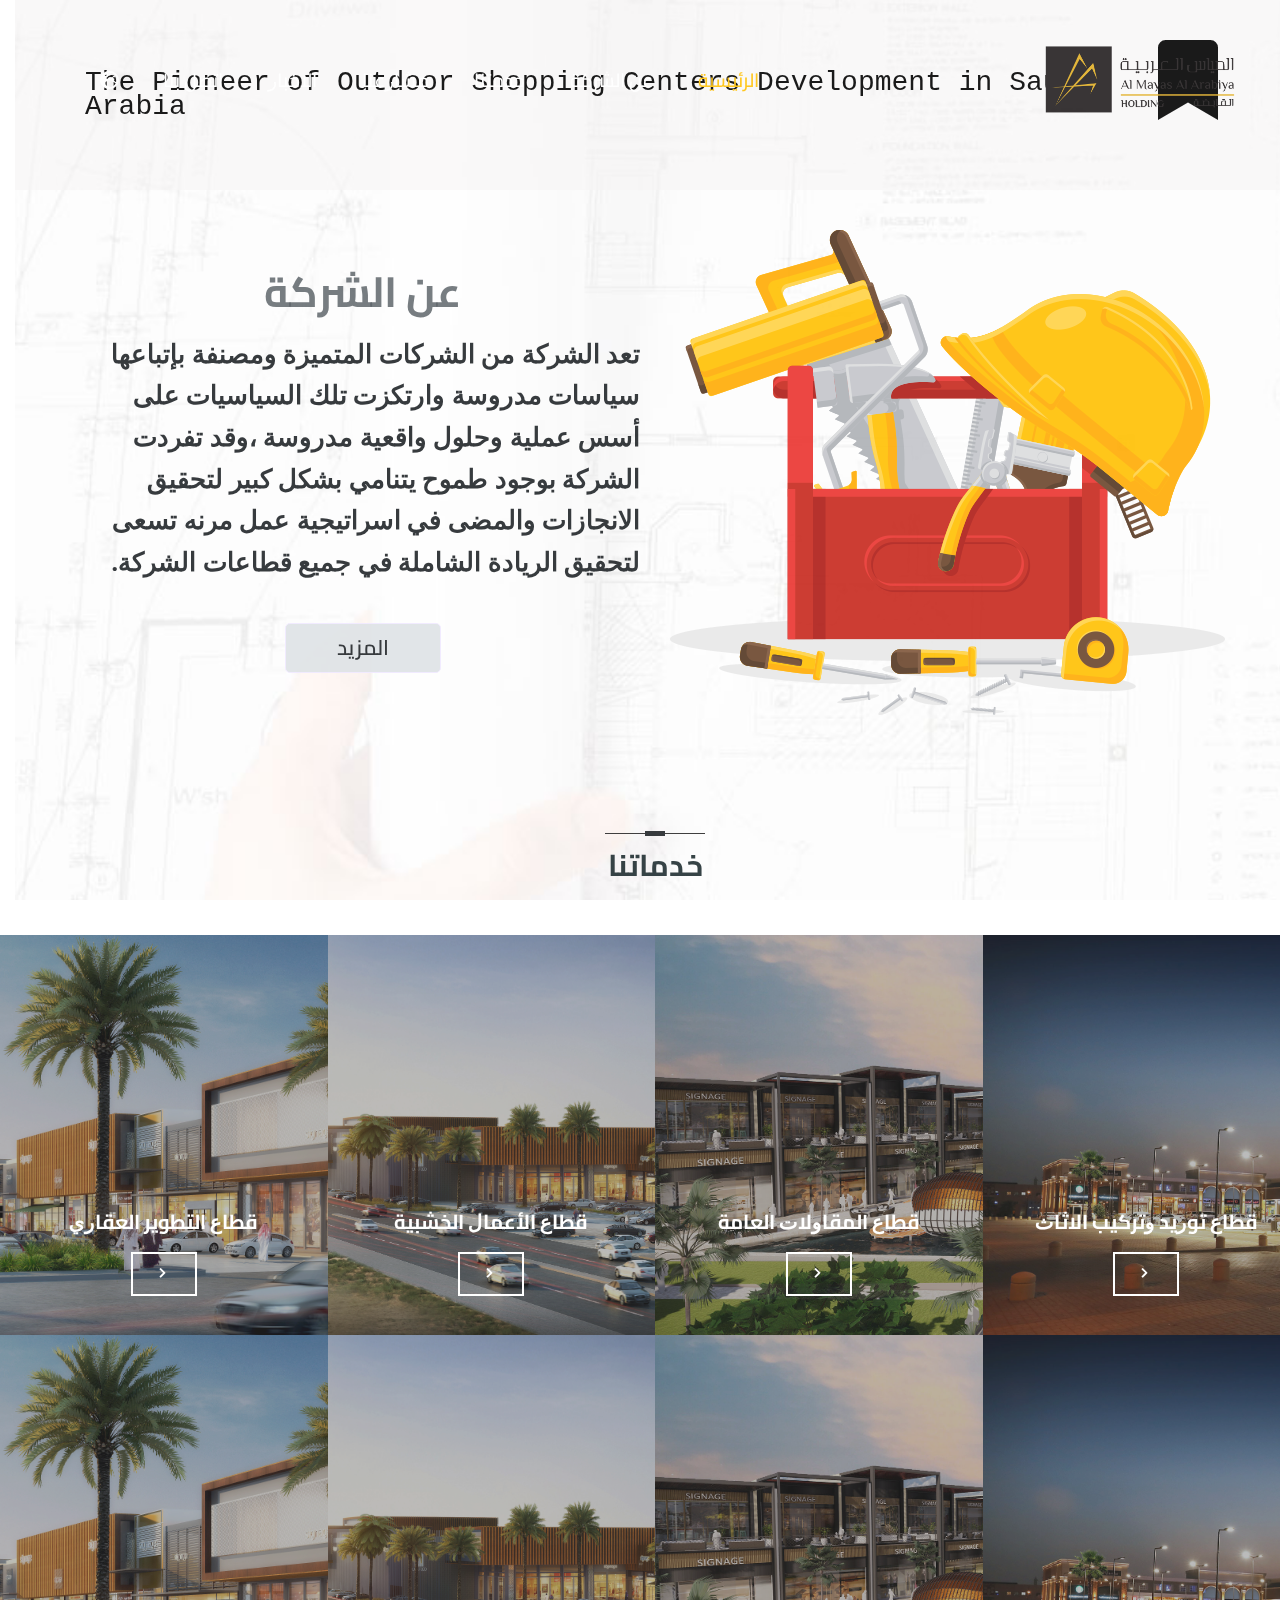
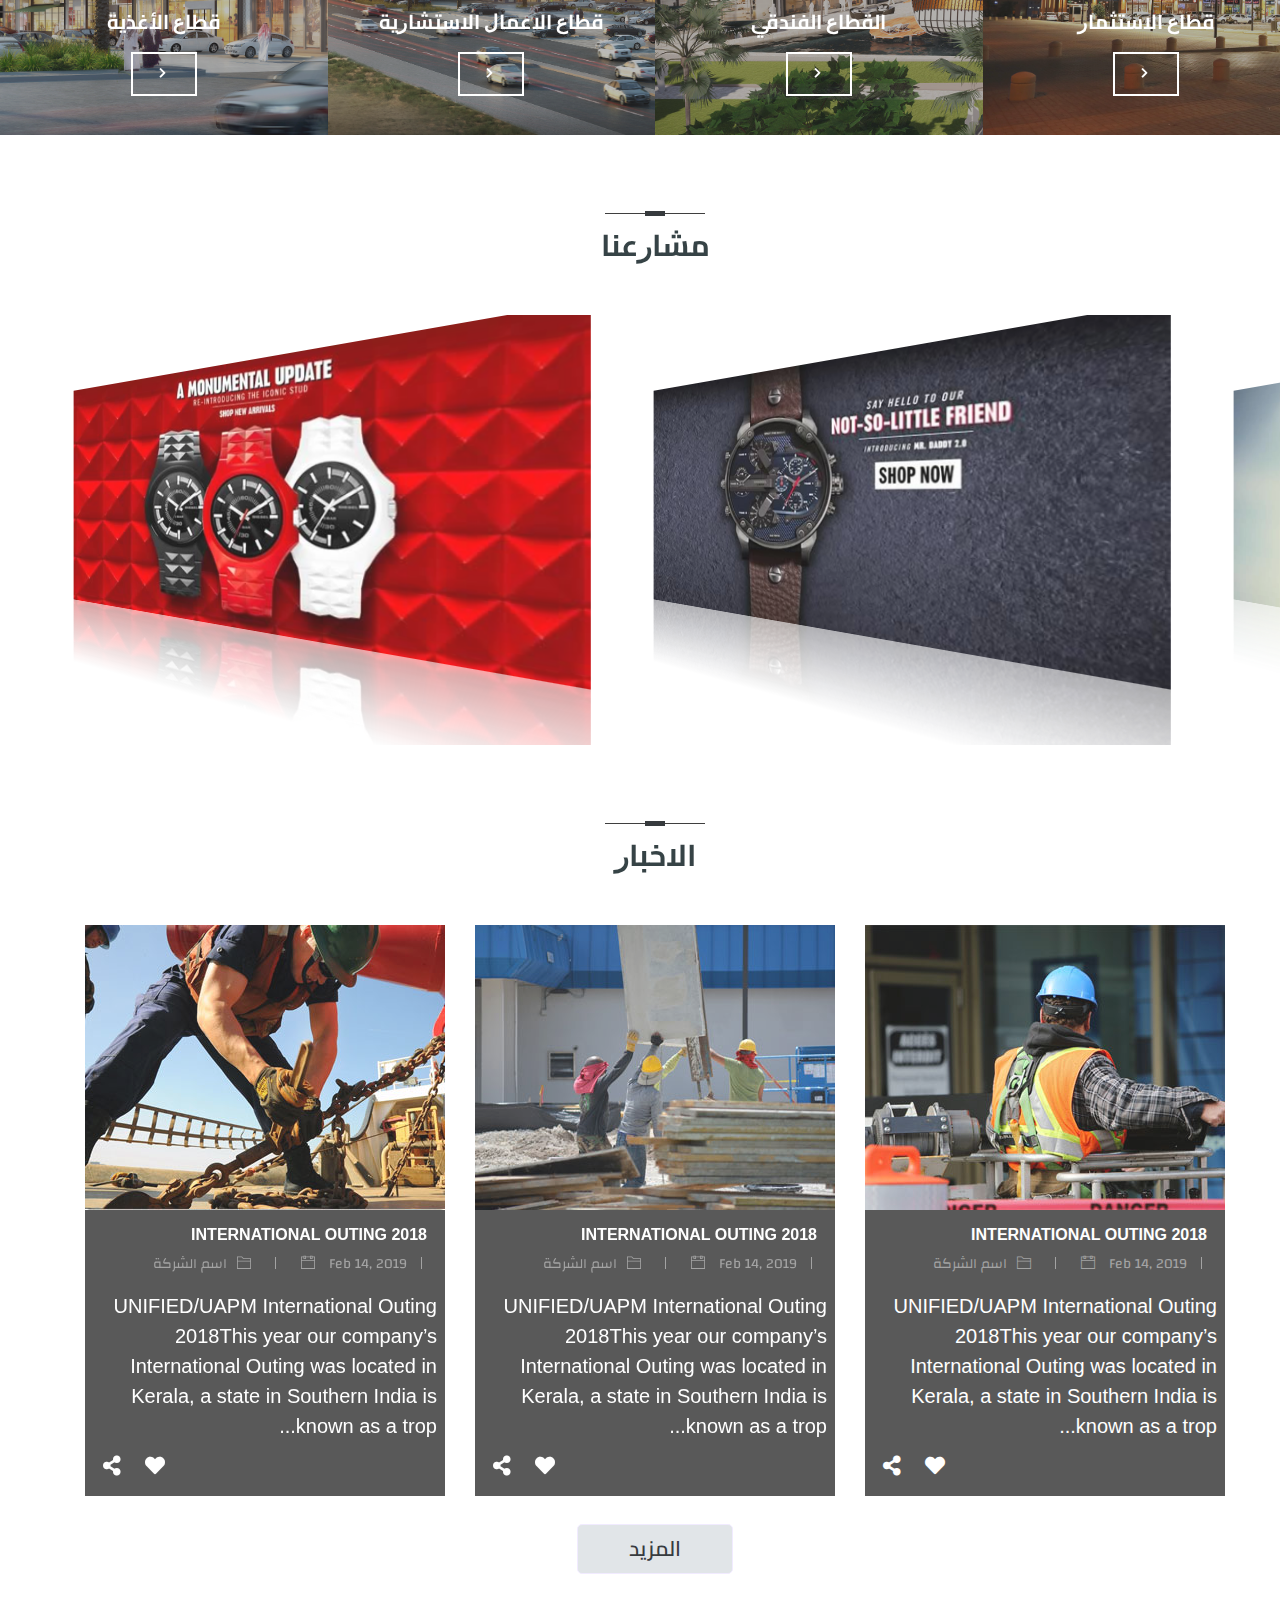
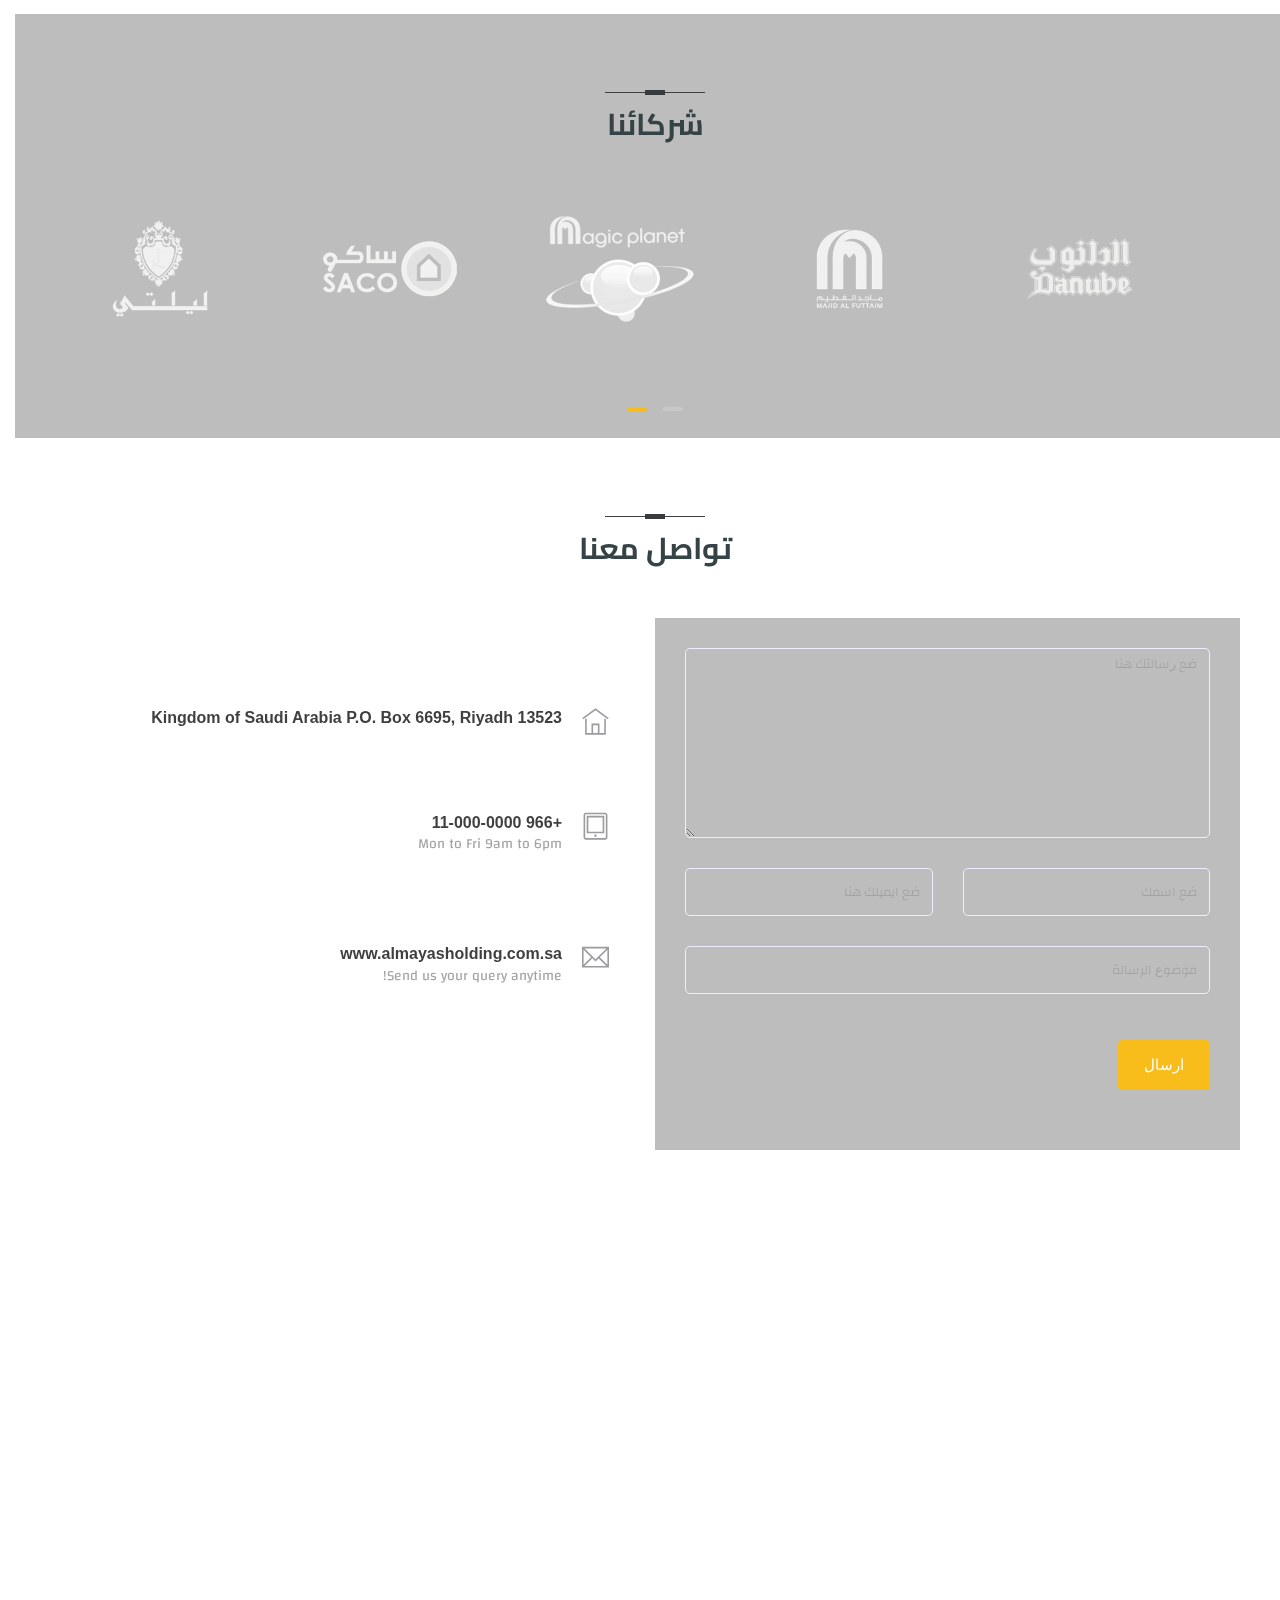
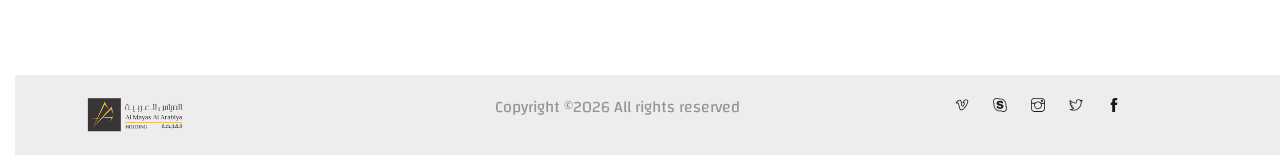
==== commit 4b65fe95: "Add files via upload" ====
--- a/index.html
+++ b/index.html
@@ -12,6 +12,7 @@
     <link rel="stylesheet" href="css/themify-icons.css">
     <link href="https://fonts.googleapis.com/css?family=Cairo|Changa" rel="stylesheet">
     <link rel="stylesheet" href="vendors/fontawesome/css/all.min.css">
+    <link rel="stylesheet" href="https://stackpath.bootstrapcdn.com/font-awesome/4.7.0/css/font-awesome.min.css">
     <!-- End WOWSlider.com HEAD section -->
     <link rel="stylesheet" href="vendors/owl-carousel/owl.carousel.min.css">
     <!-- <link rel="stylesheet" href="css/bootstrap-rtl.min.css"> -->
@@ -48,11 +49,19 @@
                  <div class="collapse navbar-collapse offset" id="navbarSupportedContent">
                     <ul class="nav navbar-nav menu_nav mr-auto">
                         <li class="nav-item active"><a class="nav-link" href="index.html">اﻟﺮﺋﻴﺴﻴﺔ</a></li> 
-                        <li class="nav-item"><a class="nav-link" href="about-us.html">ﻋﻦ اﻟﺸﺮﻛﺔ</a></li> 
-                        <li class="nav-item"><a class="nav-link" href="service.html">خدمتنا</a></li> 
+                        <li class="nav-item dropdown">
+                        <a class="nav-link dropdown-toggle" href="#" id="navbarDropdown" role="button" data-toggle="dropdown" aria-haspopup="true" aria-expanded="false">
+                          عن الشركة
+                        </a>
+                        <div class="dropdown-menu" aria-labelledby="navbarDropdown">
+                          <a class="dropdown-item" href="ManagementBoard.html">أعضاء مجلس الإدارة</a>
+                        </div>
+                        </li>
+                        <li class="nav-item"><a class="nav-link" href="service.html">ﺧﺪﻣﺘﻨﺎ</a></li> 
                         <li class="nav-item"><a class="nav-link" href="project.html">ﻣﺸﺎﺭﻋﻨﺎ</a></li>    
-                        <li class="nav-item"><a class="nav-link" href="blog.html">الاخبار</a></li>
+                        <li class="nav-item"><a class="nav-link" href="blog.html">اﻻﺧﺒﺎﺭ</a></li>
                         <li class="nav-item"><a class="nav-link" href="contact.html">اﺗﺼﻞ ﺑﻨﺎ</a></li>
+
                         <li class="nav-item dropdown">
                         <a class="nav-link dropdown-toggle" href="#" id="navbarDropdown" role="button" data-toggle="dropdown" aria-haspopup="true" aria-expanded="false">
                           <i class="fas fa-globe-europe"></i>
@@ -107,10 +116,10 @@
             </div>
             <div class="col-lg-6 text-center">
                 <div class="about-content">
-                    <h4>عن الشركة</h4>
+                    <h4>ﻋﻦ اﻟﺸﺮﻛﺔ</h4>
                     <p>ﺗﻌﺪ اﻟﺸﺮﻛﺔ ﻣﻦ اﻟﺸﺮﻛﺎﺕ اﻟﻤﺘﻤﻴﺰﺓ ﻭﻣﺼﻨﻔﺔ ﺑﺈﺗﺒﺎﻋﻬﺎ ﺳﻴﺎﺳﺎﺕ ﻣﺪﺭﻭﺳﺔ ﻭاﺭﺗﻜﺰﺕ ﺗﻠﻚ اﻟﺴﻴﺎﺳﻴﺎﺕ ﻋﻠﻰ ﺃﺳﺲ ﻋﻤﻠﻴﺔ ﻭﺣﻠﻮﻝ ﻭاﻗﻌﻴﺔ ﻣﺪﺭﻭﺳﺔ ،ﻭﻗﺪ ﺗﻔﺮﺩﺕ اﻟﺸﺮﻛﺔ ﺑﻮﺟﻮﺩ ﻃﻤﻮﺡ ﻳﺘﻨﺎﻣﻲ ﺑﺸﻜﻞ ﻛﺒﻴﺮ ﻟﺘﺤﻘﻴﻖ اﻻﻧﺠﺎﺯاﺕ ﻭاﻟﻤﻀﻰ ﻓﻲ اﺳﺮاﺗﻴﺠﻴﺔ ﻋﻤﻞ ﻣﺮﻧﻪ ﺗﺴﻌﻰ ﻟﺘﺤﻘﻴﻖ اﻟﺮﻳﺎﺩﺓ اﻟﺸﺎﻣﻠﺔ ﻓﻲ ﺟﻤﻴﻊ ﻗﻄﺎﻋﺎﺕ اﻟﺸﺮﻛﺔ.</p>
 
-                    <a class="main_btn" href="about-us.html">المزيد</a>
+                    <a class="main_btn" href="about-us.html">اﻟﻤﺰﻳﺪ</a>
 
                 </div>
             </div>
@@ -123,7 +132,7 @@
 <section class="service-area area-padding">
     <div class="">
         <div class="area-heading">
-            <h3 class="line">خدماتنا</h3>
+            <h3 class="line">ﺧﺪﻣﺎﺗﻨﺎ</h3>
 
         </div>
         <div class="row">
@@ -133,7 +142,7 @@
                 <div class="single-service" style="background-image: url(img/ser/01.jpg);">
                     <div class="overlay"></div>
                     <div class="service-content">
-                        <h5>قطاع توريد وتركيب الاثاث </h5>
+                        <h5>ﻗﻄﺎﻉ ﺗﻮﺭﻳﺪ ﻭﺗﺮﻛﻴﺐ اﻻﺛﺎﺙ </h5>
                         <button id="button" data-hover="Read More"><div><i class="fas fa-chevron-right"></i></div></button>
                     </div>
                 </div>
@@ -144,7 +153,7 @@
                 <div class="single-service" style="background-image: url(img/ser/02.jpg);">
                     <div class="overlay"></div>
                     <div class="service-content">
-                        <h5>قطاع المقاولات العامة</h5>
+                        <h5>ﻗﻄﺎﻉ اﻟﻤﻘﺎﻭﻻﺕ اﻟﻌﺎﻣﺔ</h5>
                         <button id="button" data-hover="Read More"><div><i class="fas fa-chevron-right"></i></div></button>
                     </div>
                 </div>
@@ -156,7 +165,7 @@
                 <div class="single-service" style="background-image: url(img/ser/04.jpg);">
                     <div class="overlay"></div>
                     <div class="service-content">
-                        <h5>قطاع الأعمال الخشبية</h5>
+                        <h5>ﻗﻄﺎﻉ اﻷﻋﻤﺎﻝ اﻟﺨﺸﺒﻴﺔ</h5>
                         <button id="button" data-hover="Read More"><div><i class="fas fa-chevron-right"></i></div></button>
                     </div>
                 </div>
@@ -167,7 +176,7 @@
                 <div class="single-service" style="background-image: url(img/ser/03.jpg);">
                     <div class="overlay"></div>
                     <div class="service-content">
-                        <h5>قطاع التطوير العقاري</h5>
+                        <h5>ﻗﻄﺎﻉ اﻟﺘﻄﻮﻳﺮ اﻟﻌﻘﺎﺭﻱ</h5>
                         <button id="button" data-hover="Read More"><div><i class="fas fa-chevron-right"></i></div></button>
                     </div>
                 </div>
@@ -181,7 +190,7 @@
                 <div class="single-service" style="background-image: url(img/ser/01.jpg);">
                     <div class="overlay"></div>
                     <div class="service-content">
-                        <h5>قطاع الاستثمار</h5>
+                        <h5>ﻗﻄﺎﻉ اﻻﺳﺘﺜﻤﺎﺭ</h5>
                         <button id="button" data-hover="Read More"><div><i class="fas fa-chevron-right"></i></div></button>
                     </div>
                 </div>
@@ -192,7 +201,7 @@
                 <div class="single-service" style="background-image: url(img/ser/02.jpg);">
                     <div class="overlay"></div>
                     <div class="service-content">
-                        <h5>القطاع الفندقي</h5>
+                        <h5>اﻟﻘﻄﺎﻉ اﻟﻔﻨﺪﻗﻲ</h5>
                         <button id="button" data-hover="Read More"><div><i class="fas fa-chevron-right"></i></div></button>
                     </div>
                 </div>
@@ -204,7 +213,7 @@
                 <div class="single-service" style="background-image: url(img/ser/04.jpg);">
                     <div class="overlay"></div>
                     <div class="service-content">
-                        <h5>قطاع الاعمال الاستشارية</h5>
+                        <h5>ﻗﻄﺎﻉ اﻻﻋﻤﺎﻝ اﻻﺳﺘﺸﺎﺭﻳﺔ</h5>
                         <button id="button" data-hover="Read More"><div><i class="fas fa-chevron-right"></i></div></button>
                     </div>
                 </div>
@@ -215,7 +224,7 @@
                 <div class="single-service" style="background-image: url(img/ser/03.jpg);">
                     <div class="overlay"></div>
                     <div class="service-content">
-                        <h5>قطاع الأغذية</h5>
+                        <h5>ﻗﻄﺎﻉ اﻷﻏﺬﻳﺔ</h5>
                         <button id="button" data-hover="Read More"><div><i class="fas fa-chevron-right"></i></div></button>
                     </div>
                 </div>
@@ -231,7 +240,7 @@
 <!--================ Start Portfolio Area =================-->
 <div class="container">
     <div class="area-heading">
-    <h3 class="line">مشارعنا</h3>
+    <h3 class="line">ﻣﺸﺎﺭﻋﻨﺎ</h3>
 
     </div>
 </div>
@@ -277,7 +286,7 @@
 <section class="blog-area area-padding">
     <div class="container">
       <div class="area-heading">
-        <h3 class="line">الاخبار</h3>
+        <h3 class="line">اﻻﺧﺒﺎﺭ</h3>
 
     </div>
 
@@ -293,7 +302,7 @@
                     <div class="meta-top d-flex">
 
                         <a href="#"><i class="ti-calendar"></i> Feb 14, 2019</a>
-                        <a href="#"><i class="ti-folder"></i>اسم الشركة</a>
+                        <a href="#"><i class="ti-folder"></i>اﺳﻢ اﻟﺸﺮﻛﺔ</a>
                     </div>
                     <a class="d-block" href="single-blog.html">
                         <h4>UNIFIED/UAPM International Outing 2018This year our company’s International Outing was located in Kerala, a state in Southern India is known as a trop...</h4>
@@ -320,7 +329,7 @@
                     <div class="meta-top d-flex">
 
                         <a href="#"><i class="ti-calendar"></i> Feb 14, 2019</a>
-                        <a href="#"><i class="ti-folder"></i>اسم الشركة</a>
+                        <a href="#"><i class="ti-folder"></i>اﺳﻢ اﻟﺸﺮﻛﺔ</a>
                     </div>
                     <a class="d-block" href="single-blog.html">
                         <h4>UNIFIED/UAPM International Outing 2018This year our company’s International Outing was located in Kerala, a state in Southern India is known as a trop...</h4>
@@ -347,7 +356,7 @@
                     <div class="meta-top d-flex">
 
                         <a href="#"><i class="ti-calendar"></i> Feb 14, 2019</a>
-                        <a href="#"><i class="ti-folder"></i>اسم الشركة</a>
+                        <a href="#"><i class="ti-folder"></i>اﺳﻢ اﻟﺸﺮﻛﺔ</a>
                     </div>
                     <a class="d-block" href="single-blog.html">
                         <h4>UNIFIED/UAPM International Outing 2018This year our company’s International Outing was located in Kerala, a state in Southern India is known as a trop...</h4>
@@ -367,7 +376,7 @@
 
         <div class="row mt-2">
             <div class="col-lg-12 text-center">
-            <a class="main_btn" href="blog.html">المزيد</a>
+            <a class="main_btn" href="blog.html">اﻟﻤﺰﻳﺪ</a>
         </div>
         </div>
 </div>
@@ -379,7 +388,7 @@
     <div class="overlay"></div>
     <div class="container">
      <div class="area-heading">
-        <h3 class="line">شركائنا</h3>
+        <h3 class="line">ﺷﺮﻛﺎﺋﻨﺎ</h3>
 
     </div>
     <div class="owl-carousel owl-theme">
@@ -442,7 +451,7 @@
       <div class="row">
         <div class="col-12">
             <div class="area-heading">
-                <h3 class="line">تواصل معنا</h3>
+                <h3 class="line">ﺗﻮاﺻﻞ ﻣﻌﻨﺎ</h3>
         
             </div>
         </div>
@@ -452,27 +461,27 @@
             <div class="row">
               <div class="col-12">
                 <div class="form-group">
-                    <textarea class="form-control w-100" name="message" id="message" cols="30" rows="9" placeholder="ضع رسالتك هنا "></textarea>
+                    <textarea class="form-control w-100" name="message" id="message" cols="30" rows="9" placeholder="ﺿﻊ ﺭﺳﺎﻟﺘﻚ ﻫﻨﺎ "></textarea>
                 </div>
               </div>
               <div class="col-sm-6">
                 <div class="form-group">
-                  <input class="form-control" name="name" id="name" type="text" placeholder="ضع اسمك">
+                  <input class="form-control" name="name" id="name" type="text" placeholder="ﺿﻊ اﺳﻤﻚ">
                 </div>
               </div>
               <div class="col-sm-6">
                 <div class="form-group">
-                  <input class="form-control" name="email" id="email" type="email" placeholder="ضع ايميلك هنا">
+                  <input class="form-control" name="email" id="email" type="email" placeholder="ﺿﻊ اﻳﻤﻴﻠﻚ ﻫﻨﺎ">
                 </div>
               </div>
               <div class="col-12">
                 <div class="form-group">
-                  <input class="form-control" name="subject" id="subject" type="text" placeholder="موضوع الرسالة">
+                  <input class="form-control" name="subject" id="subject" type="text" placeholder="ﻣﻮﺿﻮﻉ اﻟﺮﺳﺎﻟﺔ">
                 </div>
               </div>
             </div>
             <div class="form-group mt-3">
-              <button type="submit" class="button button-contactForm">ارسال</button>
+              <button type="submit" class="button button-contactForm">اﺭﺳﺎﻝ</button>
             </div>
           </form>
 
@@ -510,6 +519,8 @@
   </section>
   <!-- ================ contact section end ================= -->
 
+
+        
 <!--================ start footer Area =================-->
 <footer class="footer-area ">
     <div class="container">
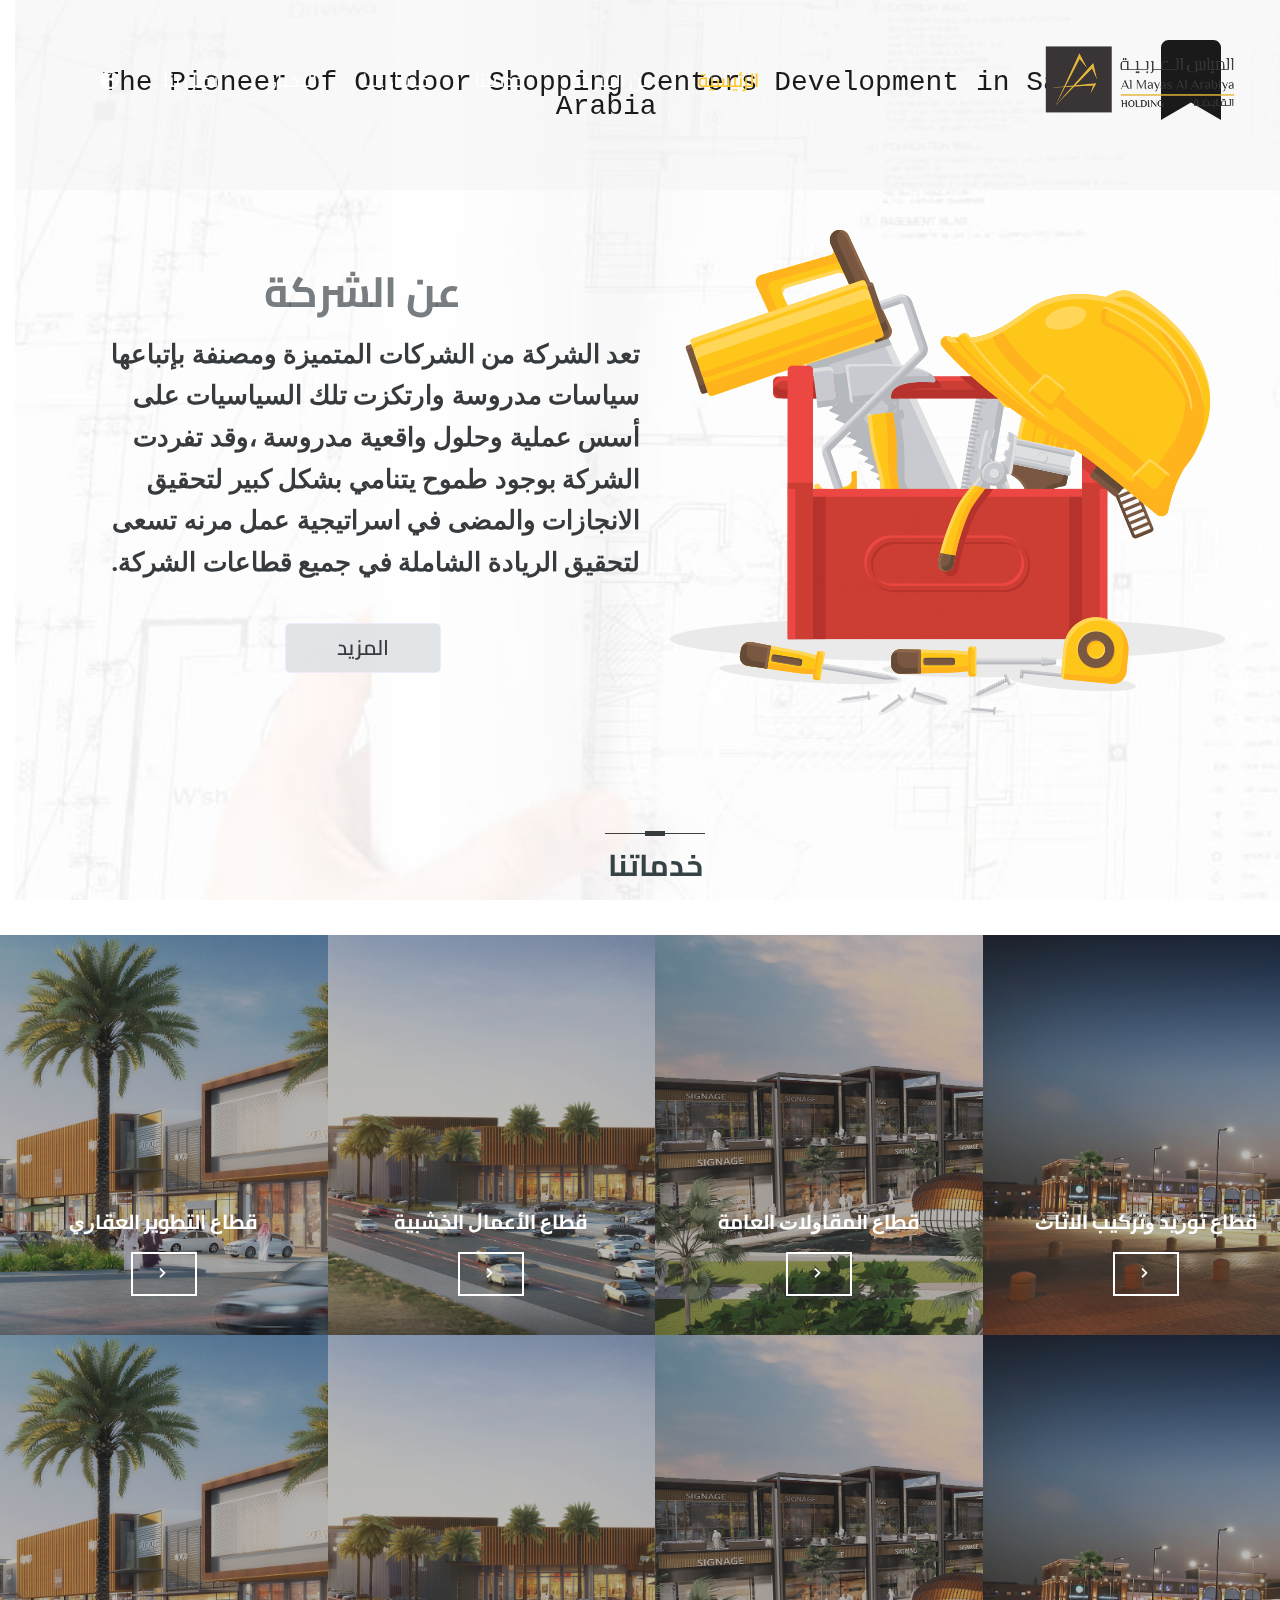
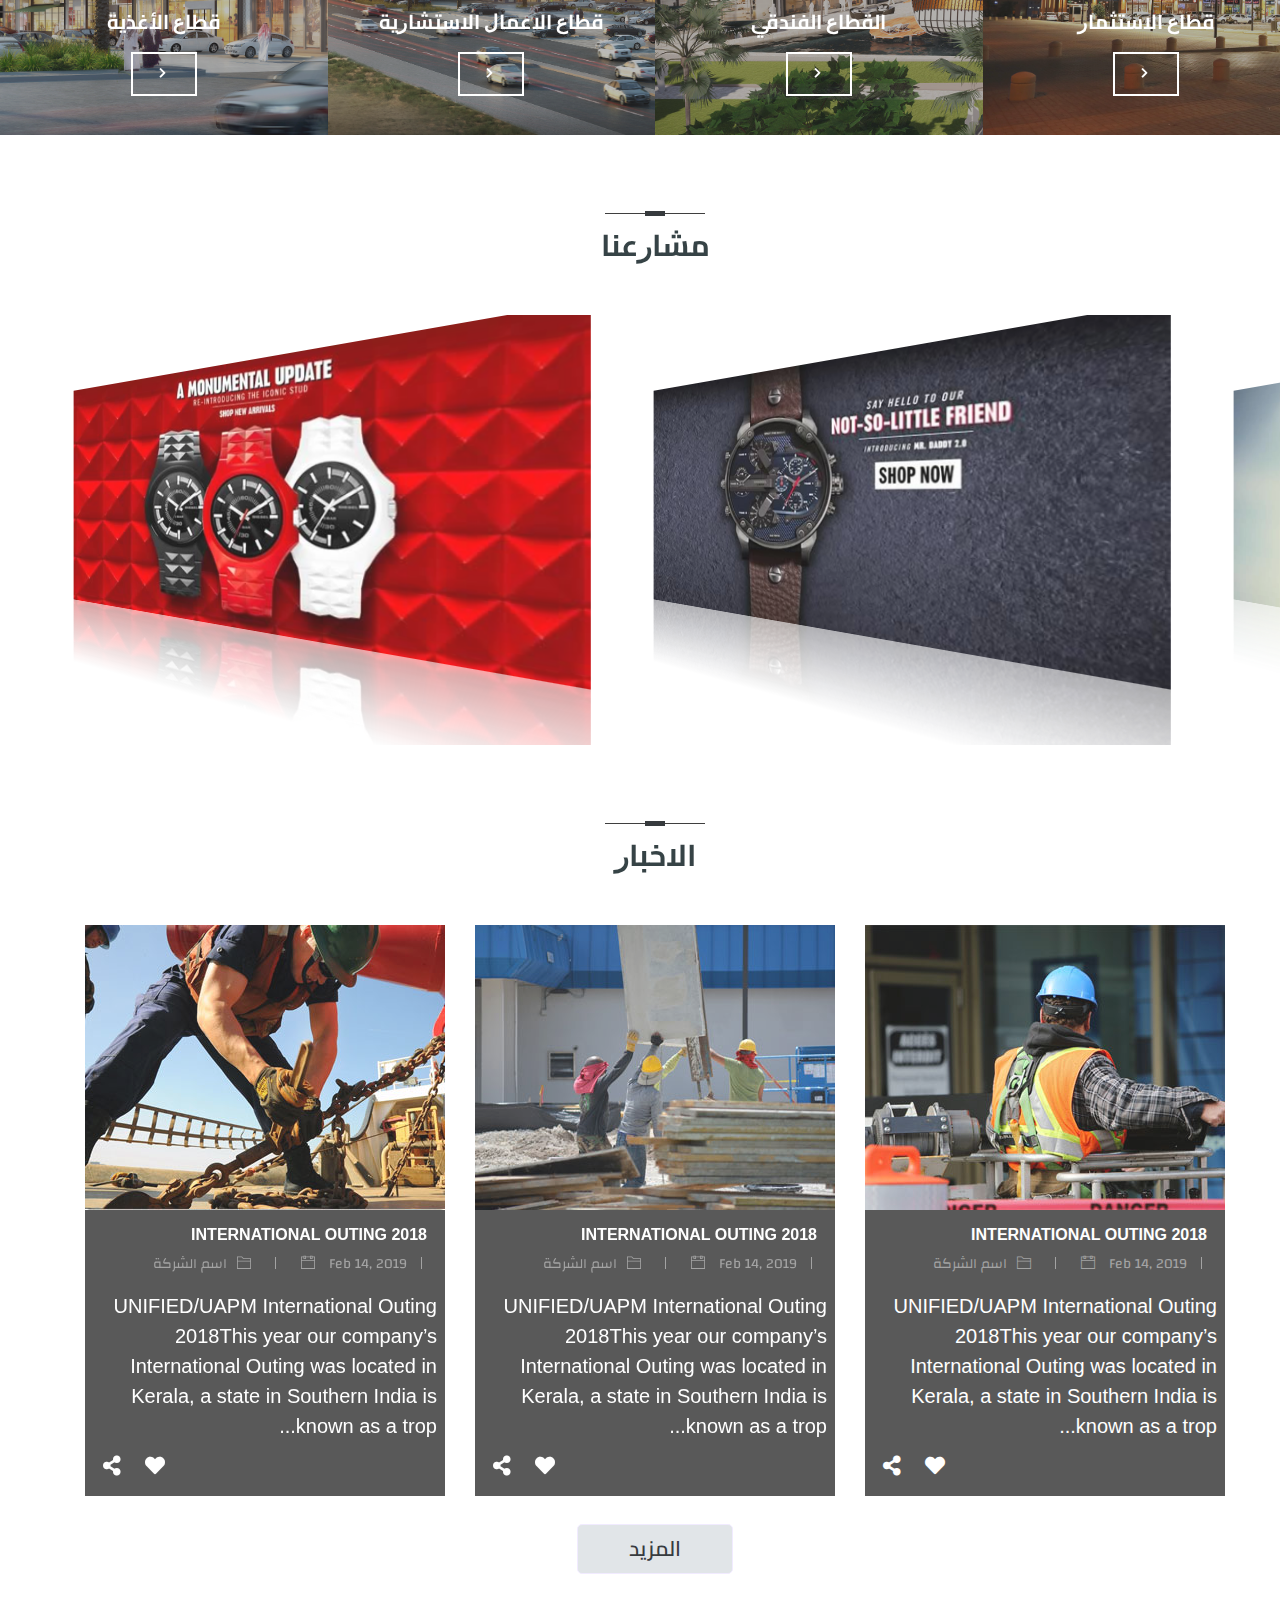
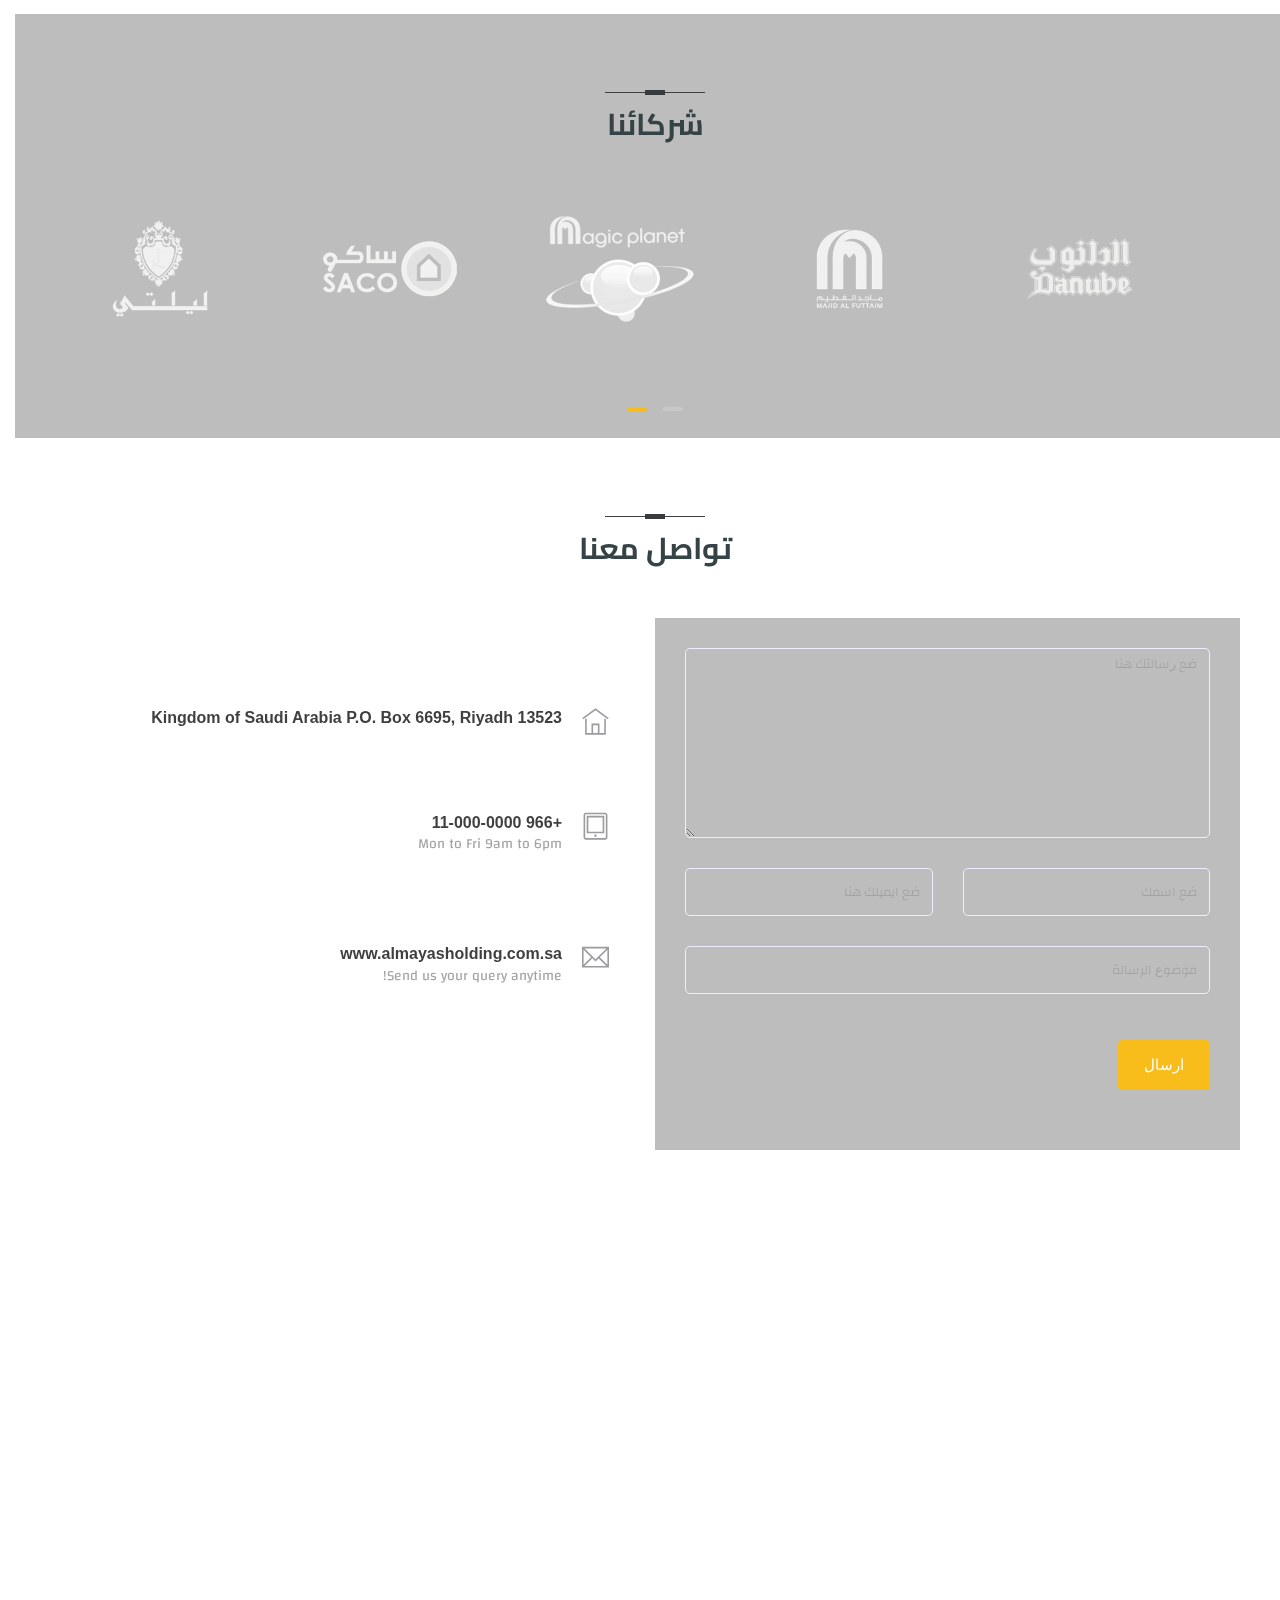
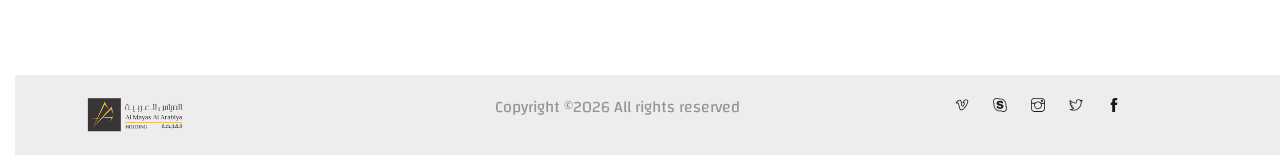
==== commit efb9deca: "Add files via upload" ====
--- a/index.html
+++ b/index.html
@@ -54,6 +54,7 @@
                           عن الشركة
                         </a>
                         <div class="dropdown-menu" aria-labelledby="navbarDropdown">
+                          <a class="dropdown-item" href="about-us.html">عن الشركة</a>
                           <a class="dropdown-item" href="ManagementBoard.html">أعضاء مجلس الإدارة</a>
                         </div>
                         </li>
@@ -92,10 +93,10 @@
     <section class="Pioneer-area area-padding">
         <div class="container">
             <div class="row">
-            <div class="col-md-1">
+            <div class="col-md-1 text-center">
                 <span><i class="fas fa-bookmark"></i></span>
             </div>
-                <div class="col-md-11">
+                <div class="col-md-11 text-center">
                     <p>The Pioneer of Outdoor Shopping Centers Development in Saudi Arabia</p>
                 </div>
             </div>
@@ -116,7 +117,7 @@
             </div>
             <div class="col-lg-6 text-center">
                 <div class="about-content">
-                    <h4>ﻋﻦ اﻟﺸﺮﻛﺔ</h4>
+                    <h4 class="text-center">ﻋﻦ اﻟﺸﺮﻛﺔ</h4>
                     <p>ﺗﻌﺪ اﻟﺸﺮﻛﺔ ﻣﻦ اﻟﺸﺮﻛﺎﺕ اﻟﻤﺘﻤﻴﺰﺓ ﻭﻣﺼﻨﻔﺔ ﺑﺈﺗﺒﺎﻋﻬﺎ ﺳﻴﺎﺳﺎﺕ ﻣﺪﺭﻭﺳﺔ ﻭاﺭﺗﻜﺰﺕ ﺗﻠﻚ اﻟﺴﻴﺎﺳﻴﺎﺕ ﻋﻠﻰ ﺃﺳﺲ ﻋﻤﻠﻴﺔ ﻭﺣﻠﻮﻝ ﻭاﻗﻌﻴﺔ ﻣﺪﺭﻭﺳﺔ ،ﻭﻗﺪ ﺗﻔﺮﺩﺕ اﻟﺸﺮﻛﺔ ﺑﻮﺟﻮﺩ ﻃﻤﻮﺡ ﻳﺘﻨﺎﻣﻲ ﺑﺸﻜﻞ ﻛﺒﻴﺮ ﻟﺘﺤﻘﻴﻖ اﻻﻧﺠﺎﺯاﺕ ﻭاﻟﻤﻀﻰ ﻓﻲ اﺳﺮاﺗﻴﺠﻴﺔ ﻋﻤﻞ ﻣﺮﻧﻪ ﺗﺴﻌﻰ ﻟﺘﺤﻘﻴﻖ اﻟﺮﻳﺎﺩﺓ اﻟﺸﺎﻣﻠﺔ ﻓﻲ ﺟﻤﻴﻊ ﻗﻄﺎﻋﺎﺕ اﻟﺸﺮﻛﺔ.</p>
 
                     <a class="main_btn" href="about-us.html">اﻟﻤﺰﻳﺪ</a>
--- a/css/style.css
+++ b/css/style.css
@@ -5367,4 +5367,51 @@
   }
   .mt-2{
     padding-top: 20px;
-  }+  }
+
+
+
+
+
+/*********************** Demo - 6 *******************/
+.box6{background:#000;position:relative}
+.box6:after{background:rgba(0,0,0,.7);position:absolute;top:0;left:-30%;bottom:0;right:70%;transform:skew(20deg) translateX(-75%)}
+.box6:hover:after{transform:skew(20deg) translateX(0)}
+.box6 img{width:100%;height:auto}
+.box6:hover img{opacity:.5}
+.box6 .box-content{padding:20px;text-align:right;position:absolute;top:0;right:0;z-index:1}
+.box6 .icon,.box7 .icon{padding:0;list-style:none}
+.box10 .icon li a,.box11,.box12,.box13,.box14,.box6 .icon li a,.box7,.box7 .icon li a,.box8,.box8 .icon li a{text-align:center}
+.box6 .title{font-size:20px;font-weight:900;color:#fff;margin:0 0 10px;transform:scale(0)}
+.box6:hover .title{transform:scale(1)}
+.box6 .icon li,.box6 .post{opacity:0;transform:translateX(40px);transition:all .35s ease 0s}
+.box6 .post{display:block;font-size:14px;color:#fff;margin-bottom:5px}
+.box6 .icon{display:inline-block;margin:0}
+.box6:hover .icon li,.box6:hover .post{opacity:1;transform:translateX(0)}
+.box6:hover .icon li:first-child{transition-delay:.1s}
+.box6:hover .icon li:nth-child(2){transition-delay:.2s}
+.box6 .icon li a{display:block;width:35px;height:35px;line-height:35px;background:#fff;font-size:18px;color:#605f5f;margin-bottom:5px;transition:all .35s ease}
+.box6 .icon li a:hover{background:#605f5f;color:#fff}
+@media only screen and (max-width:990px){.box6{margin-bottom:30px}
+}
+
+/*********************** Demo - 13 *******************/
+.box13{position:relative;transition:all .2s ease-out 0s;    box-shadow: -6px 15px 8px 0px;}
+.box13 .box-content,.box13:after{position:absolute;left:20px;right:20px}
+.box13:after{content:"";display:block;background:#888888;top:20px;bottom:20px;opacity:0;transform:rotate3d(-1,1,0,100deg);transition:all .4s ease-in-out 0s}
+.box13:hover:after{opacity:.9;transform:rotate3d(0,0,0,0deg)}
+.box13 img{width:100%;height:auto}
+.box13 .box-content{top:45%;opacity:0;z-index:1;-webkit-transform:translate(10%,-30%);transform:translate(10%,-30%);transition:all .2s ease-out 0s}
+.box13:hover .box-content{opacity:1;transform:translate(0,-50%);transition-delay:.2s}
+.box13 .title{display:block;font-size:22px;font-weight:700;color:#f4f5f7;margin:0 0 10px;    font-family: 'Amiri', serif;}
+.box13 .post{display:block;font-size:16px;color:#ffc107;margin-bottom:20px;    font-family: 'Amiri', serif;}
+.box13 .social{padding:0;margin:0;list-style:none}
+.box13 .social li{display:inline-block}
+.box13 .social li a{display:block;width:35px;height:35px;background:#eee;border-radius:50%;font-size:17px;color:#1b1462;line-height:35px;margin-right:5px;transition:all .4s ease-in-out 0s}
+.box14 .icon li,.box14 .post{display:inline-block}
+.box13 .social li a:hover{color:#f8f9fa;background:#2a2a2a}
+@media only screen and (max-width:990px){.box13{margin-bottom:30px}
+}
+.mt-4{
+  padding: 10px 0 100px 0; 
+}